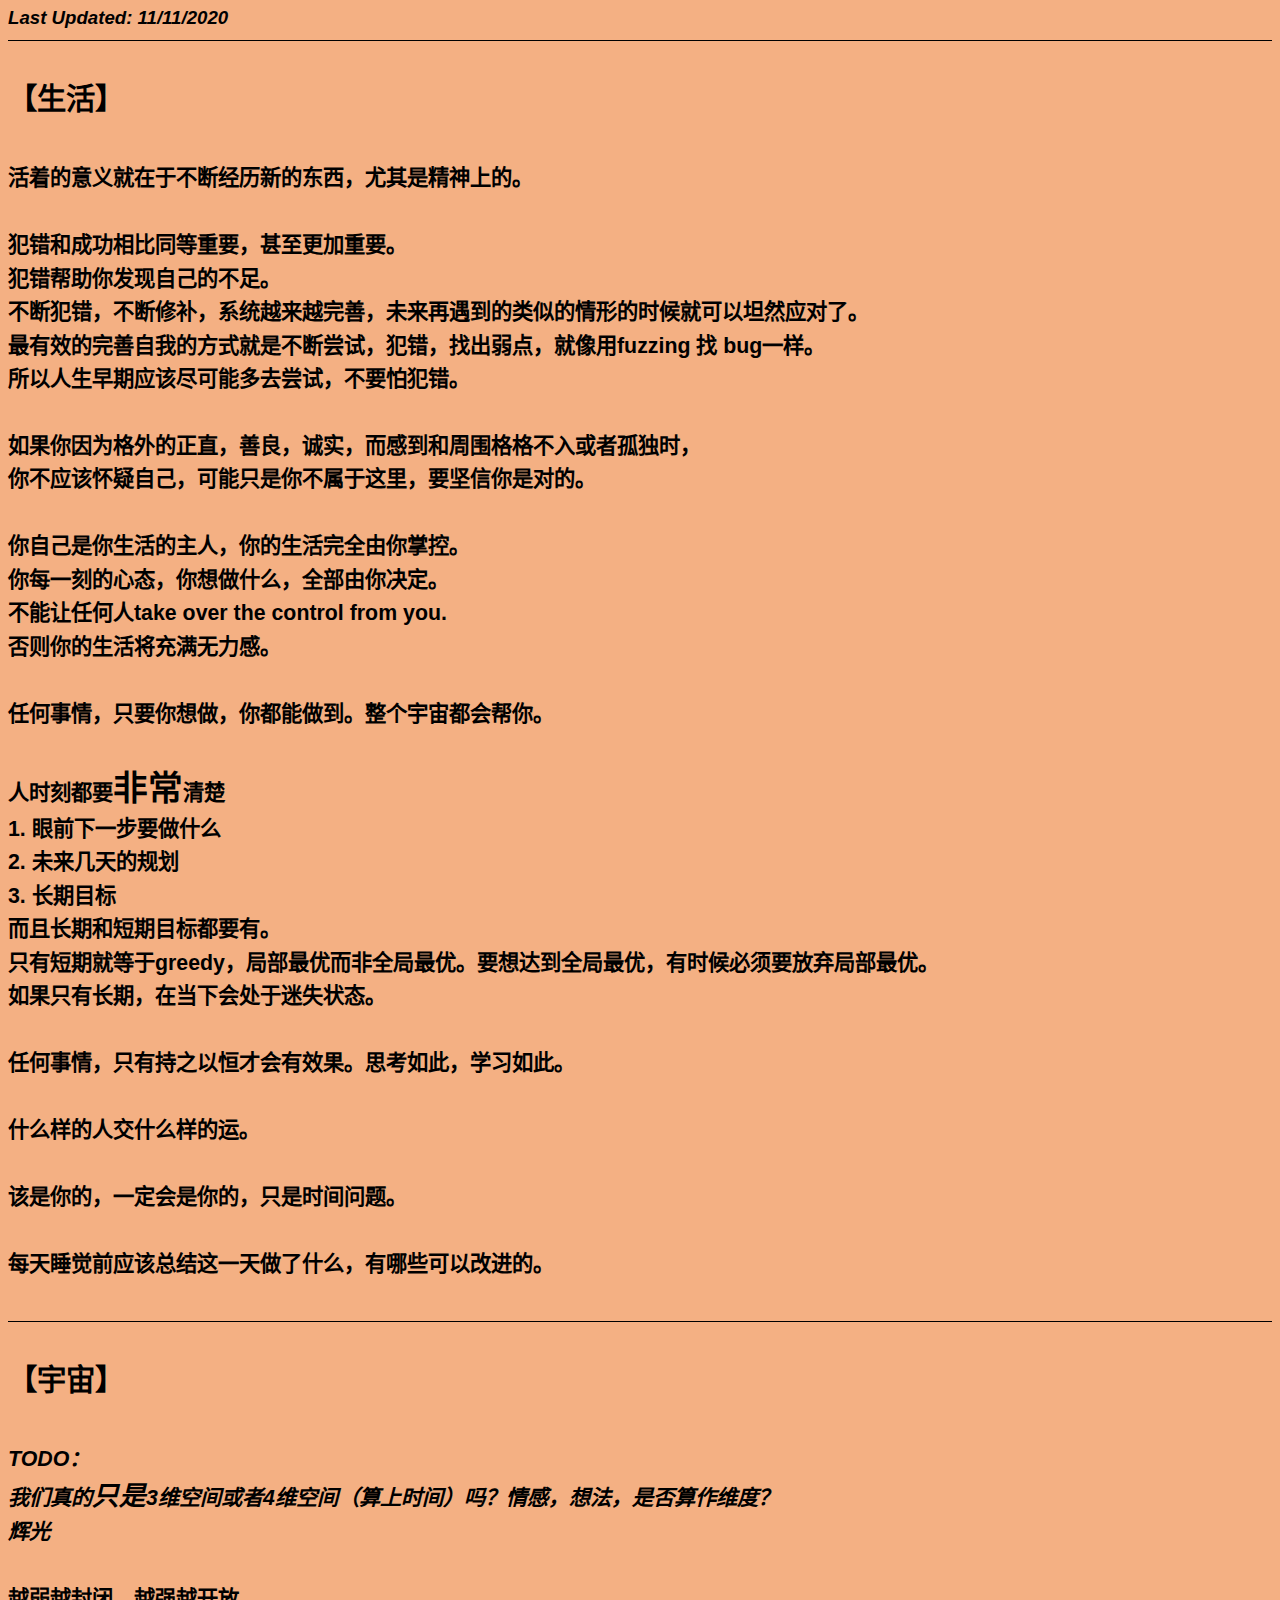
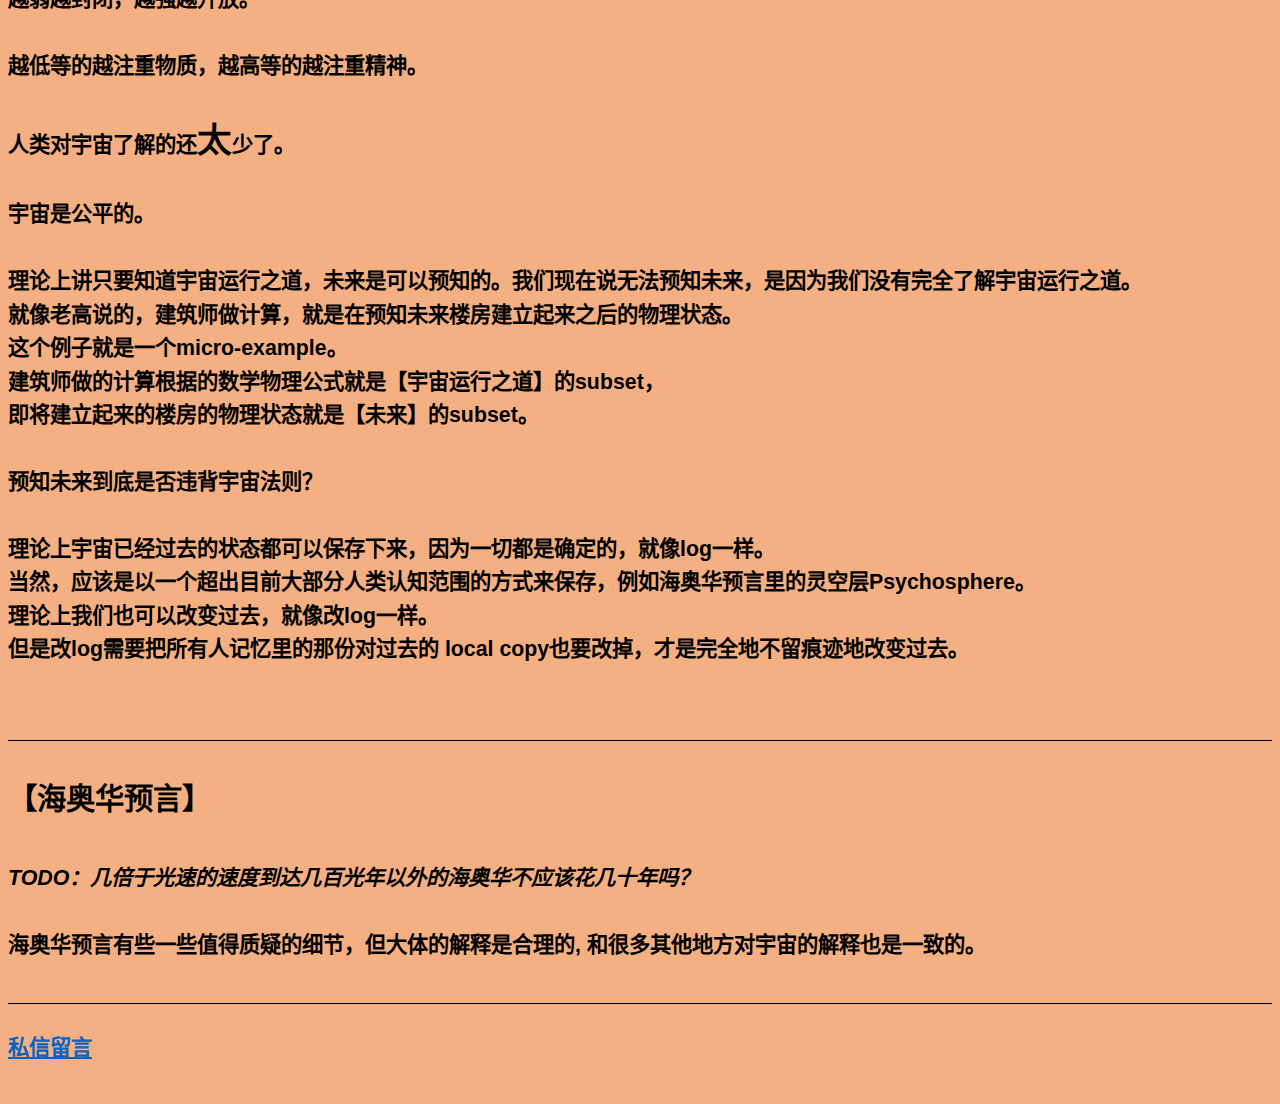
==== index.html @ db93be19 "Update index.html" ====
<html>

<head>
<meta http-equiv=Content-Type content="text/html; charset=windows-1252">
<meta name=Generator content="Microsoft Word 15 (filtered)">
<style>
<!--
 /* Font Definitions */
 @font-face
	{font-family:"Cambria Math";
	panose-1:2 4 5 3 5 4 6 3 2 4;}
@font-face
	{font-family:"Microsoft YaHei";
	panose-1:2 11 5 3 2 2 4 2 2 4;}
@font-face
	{font-family:"\@Microsoft YaHei";}
 /* Style Definitions */
 p.MsoNormal, li.MsoNormal, div.MsoNormal
	{margin-top:0in;
	margin-right:0in;
	margin-bottom:8.0pt;
	margin-left:0in;
	line-height:107%;
	font-size:11.0pt;
	font-family:"Calibri",sans-serif;}
a:link, span.MsoHyperlink
	{color:#0563C1;
	text-decoration:underline;}
.MsoChpDefault
	{font-family:"Calibri",sans-serif;}
.MsoPapDefault
	{margin-bottom:8.0pt;
	line-height:107%;}
@page WordSection1
	{size:8.5in 11.0in;
	margin:1.0in 2.0in 1.0in 2.0in;}
div.WordSection1
	{page:WordSection1;}
-->
</style>

</head>

<body bgcolor="#F4B083" lang=EN-US link="#0563C1" vlink="#954F72"
style='word-wrap:break-word'>

<div class=WordSection1>

<div style='border:none;border-bottom:solid windowtext 1.0pt;padding:0in 0in 1.0pt 0in'>

<p class=MsoNormal style='border:none;padding:0in'><b><i><span
style='font-size:14.0pt;line-height:107%;font-family:"Microsoft YaHei",sans-serif'>Last
Updated: 11/11/2020</span></i></b></p>

</div>

<p class=MsoNormal><b><span style='font-size:22.0pt;line-height:107%;
font-family:"Microsoft YaHei",sans-serif'>&nbsp;</span></b></p>

<p class=MsoNormal><b><span lang=ZH-CN style='font-size:22.0pt;line-height:
107%;font-family:"Microsoft YaHei",sans-serif'>&#12304;&#29983;&#27963;&#12305;</span></b></p>

<p class=MsoNormal><b><span style='font-size:22.0pt;line-height:107%;
font-family:"Microsoft YaHei",sans-serif'>&nbsp;</span></b></p>

<p class=MsoNormal><b><span lang=ZH-CN style='font-size:16.0pt;line-height:
107%;font-family:"Microsoft YaHei",sans-serif'>&#27963;&#30528;&#30340;&#24847;&#20041;&#23601;&#22312;&#20110;&#19981;&#26029;&#32463;&#21382;&#26032;&#30340;&#19996;&#35199;&#65292;&#23588;&#20854;&#26159;&#31934;&#31070;&#19978;&#30340;&#12290;</span></b></p>

<p class=MsoNormal><b><span style='font-size:16.0pt;line-height:107%;
font-family:"Microsoft YaHei",sans-serif'>&nbsp;</span></b></p>

<p class=MsoNormal><b><span lang=ZH-CN style='font-size:16.0pt;line-height:
107%;font-family:"Microsoft YaHei",sans-serif'>&#29359;&#38169;&#21644;&#25104;&#21151;&#30456;&#27604;&#21516;&#31561;&#37325;&#35201;&#65292;&#29978;&#33267;&#26356;&#21152;&#37325;&#35201;&#12290;</span></b></p>

<p class=MsoNormal><b><span lang=ZH-CN style='font-size:16.0pt;line-height:
107%;font-family:"Microsoft YaHei",sans-serif'>&#29359;&#38169;&#24110;&#21161;&#20320;&#21457;&#29616;&#33258;&#24049;&#30340;&#19981;&#36275;&#12290;</span></b></p>

<p class=MsoNormal><b><span lang=ZH-CN style='font-size:16.0pt;line-height:
107%;font-family:"Microsoft YaHei",sans-serif'>&#19981;&#26029;&#29359;&#38169;&#65292;&#19981;&#26029;&#20462;&#34917;&#65292;&#31995;&#32479;&#36234;&#26469;&#36234;&#23436;&#21892;&#65292;&#26410;&#26469;&#20877;&#36935;&#21040;&#30340;&#31867;&#20284;&#30340;&#24773;&#24418;&#30340;&#26102;&#20505;&#23601;&#21487;&#20197;&#22374;&#28982;&#24212;&#23545;&#20102;&#12290;</span></b></p>

<p class=MsoNormal><b><span lang=ZH-CN style='font-size:16.0pt;line-height:
107%;font-family:"Microsoft YaHei",sans-serif'>&#26368;&#26377;&#25928;&#30340;&#23436;&#21892;&#33258;&#25105;&#30340;&#26041;&#24335;&#23601;&#26159;&#19981;&#26029;&#23581;&#35797;&#65292;&#29359;&#38169;&#65292;&#25214;&#20986;&#24369;&#28857;&#65292;&#23601;&#20687;&#29992;</span></b><b><span
style='font-size:16.0pt;line-height:107%;font-family:"Microsoft YaHei",sans-serif'>fuzzing
<span lang=ZH-CN>&#25214; </span>bug<span lang=ZH-CN>&#19968;&#26679;&#12290;</span></span></b></p>

<p class=MsoNormal><b><span lang=ZH-CN style='font-size:16.0pt;line-height:
107%;font-family:"Microsoft YaHei",sans-serif'>&#25152;&#20197;&#20154;&#29983;&#26089;&#26399;&#24212;&#35813;&#23613;&#21487;&#33021;&#22810;&#21435;&#23581;&#35797;&#65292;&#19981;&#35201;&#24597;&#29359;&#38169;&#12290;</span></b></p>

<p class=MsoNormal><b><span style='font-size:16.0pt;line-height:107%;
font-family:"Microsoft YaHei",sans-serif'>&nbsp;</span></b></p>

<p class=MsoNormal><b><span lang=ZH-CN style='font-size:16.0pt;line-height:
107%;font-family:"Microsoft YaHei",sans-serif'>&#22914;&#26524;&#20320;&#22240;&#20026;&#26684;&#22806;&#30340;&#27491;&#30452;&#65292;&#21892;&#33391;&#65292;&#35802;&#23454;&#65292;&#32780;&#24863;&#21040;&#21644;&#21608;&#22260;&#26684;&#26684;&#19981;&#20837;&#25110;&#32773;&#23396;&#29420;&#26102;&#65292;</span></b></p>

<p class=MsoNormal><b><span lang=ZH-CN style='font-size:16.0pt;line-height:
107%;font-family:"Microsoft YaHei",sans-serif'>&#20320;&#19981;&#24212;&#35813;&#24576;&#30097;&#33258;&#24049;&#65292;&#21487;&#33021;&#21482;&#26159;&#20320;&#19981;&#23646;&#20110;&#36825;&#37324;&#65292;&#35201;&#22362;&#20449;&#20320;&#26159;&#23545;&#30340;&#12290;</span></b></p>

<p class=MsoNormal><b><span style='font-size:16.0pt;line-height:107%;
font-family:"Microsoft YaHei",sans-serif'>&nbsp;</span></b></p>

<p class=MsoNormal><b><span lang=ZH-CN style='font-size:16.0pt;line-height:
107%;font-family:"Microsoft YaHei",sans-serif'>&#20320;&#33258;&#24049;&#26159;&#20320;&#29983;&#27963;&#30340;&#20027;&#20154;&#65292;&#20320;&#30340;&#29983;&#27963;&#23436;&#20840;&#30001;&#20320;&#25484;&#25511;&#12290;</span></b></p>

<p class=MsoNormal><b><span lang=ZH-CN style='font-size:16.0pt;line-height:
107%;font-family:"Microsoft YaHei",sans-serif'>&#20320;&#27599;&#19968;&#21051;&#30340;&#24515;&#24577;&#65292;&#20320;&#24819;&#20570;&#20160;&#20040;&#65292;&#20840;&#37096;&#30001;&#20320;&#20915;&#23450;&#12290;</span></b></p>

<p class=MsoNormal><b><span lang=ZH-CN style='font-size:16.0pt;line-height:
107%;font-family:"Microsoft YaHei",sans-serif'>&#19981;&#33021;&#35753;&#20219;&#20309;&#20154;</span></b><b><span
style='font-size:16.0pt;line-height:107%;font-family:"Microsoft YaHei",sans-serif'>take
over the control from you.</span></b></p>

<p class=MsoNormal><b><span lang=ZH-CN style='font-size:16.0pt;line-height:
107%;font-family:"Microsoft YaHei",sans-serif'>&#21542;&#21017;&#20320;&#30340;&#29983;&#27963;&#23558;&#20805;&#28385;&#26080;&#21147;&#24863;&#12290;</span></b></p>

<p class=MsoNormal><b><span style='font-size:16.0pt;line-height:107%;
font-family:"Microsoft YaHei",sans-serif'>&nbsp;</span></b></p>

<p class=MsoNormal><b><span lang=ZH-CN style='font-size:16.0pt;line-height:
107%;font-family:"Microsoft YaHei",sans-serif'>&#20219;&#20309;&#20107;&#24773;&#65292;&#21482;&#35201;&#20320;&#24819;&#20570;&#65292;&#20320;&#37117;&#33021;&#20570;&#21040;&#12290;&#25972;&#20010;&#23431;&#23449;&#37117;&#20250;&#24110;&#20320;&#12290;</span></b></p>

<p class=MsoNormal><b><span style='font-size:16.0pt;line-height:107%;
font-family:"Microsoft YaHei",sans-serif'>&nbsp;</span></b></p>

<p class=MsoNormal><b><span lang=ZH-CN style='font-size:16.0pt;line-height:
107%;font-family:"Microsoft YaHei",sans-serif'>&#20154;&#26102;&#21051;&#37117;&#35201;</span></b><b><span
lang=ZH-CN style='font-size:26.0pt;line-height:107%;font-family:"Microsoft YaHei",sans-serif'>&#38750;&#24120;</span></b><b><span
lang=ZH-CN style='font-size:16.0pt;line-height:107%;font-family:"Microsoft YaHei",sans-serif'>&#28165;&#26970;</span></b></p>

<p class=MsoNormal><b><span style='font-size:16.0pt;line-height:107%;
font-family:"Microsoft YaHei",sans-serif'>1. <span lang=ZH-CN>&#30524;&#21069;&#19979;&#19968;&#27493;&#35201;&#20570;&#20160;&#20040;</span></span></b></p>

<p class=MsoNormal><b><span style='font-size:16.0pt;line-height:107%;
font-family:"Microsoft YaHei",sans-serif'>2. <span lang=ZH-CN>&#26410;&#26469;&#20960;&#22825;&#30340;&#35268;&#21010;
</span></span></b></p>

<p class=MsoNormal><b><span style='font-size:16.0pt;line-height:107%;
font-family:"Microsoft YaHei",sans-serif'>3. <span lang=ZH-CN>&#38271;&#26399;&#30446;&#26631;</span></span></b></p>

<p class=MsoNormal><b><span lang=ZH-CN style='font-size:16.0pt;line-height:
107%;font-family:"Microsoft YaHei",sans-serif'>&#32780;&#19988;&#38271;&#26399;&#21644;&#30701;&#26399;&#30446;&#26631;&#37117;&#35201;&#26377;&#12290;</span></b></p>

<p class=MsoNormal><b><span lang=ZH-CN style='font-size:16.0pt;line-height:
107%;font-family:"Microsoft YaHei",sans-serif'>&#21482;&#26377;&#30701;&#26399;&#23601;&#31561;&#20110;</span></b><b><span
style='font-size:16.0pt;line-height:107%;font-family:"Microsoft YaHei",sans-serif'>greedy<span
lang=ZH-CN>&#65292;&#23616;&#37096;&#26368;&#20248;&#32780;&#38750;&#20840;&#23616;&#26368;&#20248;&#12290;&#35201;&#24819;&#36798;&#21040;&#20840;&#23616;&#26368;&#20248;&#65292;&#26377;&#26102;&#20505;&#24517;&#39035;&#35201;&#25918;&#24323;&#23616;&#37096;&#26368;&#20248;&#12290;</span></span></b></p>

<p class=MsoNormal><b><span lang=ZH-CN style='font-size:16.0pt;line-height:
107%;font-family:"Microsoft YaHei",sans-serif'>&#22914;&#26524;&#21482;&#26377;&#38271;&#26399;&#65292;&#22312;&#24403;&#19979;&#20250;&#22788;&#20110;&#36855;&#22833;&#29366;&#24577;&#12290;</span></b></p>

<p class=MsoNormal><b><span style='font-size:16.0pt;line-height:107%;
font-family:"Microsoft YaHei",sans-serif'>&nbsp;</span></b></p>

<p class=MsoNormal><b><span lang=ZH-CN style='font-size:16.0pt;line-height:
107%;font-family:"Microsoft YaHei",sans-serif'>&#20219;&#20309;&#20107;&#24773;&#65292;&#21482;&#26377;&#25345;&#20043;&#20197;&#24658;&#25165;&#20250;&#26377;&#25928;&#26524;&#12290;&#24605;&#32771;&#22914;&#27492;&#65292;&#23398;&#20064;&#22914;&#27492;&#12290;</span></b></p>

<p class=MsoNormal><b><span style='font-size:16.0pt;line-height:107%;
font-family:"Microsoft YaHei",sans-serif'>&nbsp;</span></b></p>

<p class=MsoNormal><b><span lang=ZH-CN style='font-size:16.0pt;line-height:
107%;font-family:"Microsoft YaHei",sans-serif'>&#20160;&#20040;&#26679;&#30340;&#20154;&#20132;&#20160;&#20040;&#26679;&#30340;&#36816;&#12290;</span></b></p>

<p class=MsoNormal><b><span style='font-size:16.0pt;line-height:107%;
font-family:"Microsoft YaHei",sans-serif'>&nbsp;</span></b></p>

<div style='border:none;border-bottom:solid windowtext 1.0pt;padding:0in 0in 1.0pt 0in'>

<p class=MsoNormal style='border:none;padding:0in'><b><span lang=ZH-CN
style='font-size:16.0pt;line-height:107%;font-family:"Microsoft YaHei",sans-serif'>&#35813;&#26159;&#20320;&#30340;&#65292;&#19968;&#23450;&#20250;&#26159;&#20320;&#30340;&#65292;&#21482;&#26159;&#26102;&#38388;&#38382;&#39064;&#12290;</span></b></p>

<p class=MsoNormal style='border:none;padding:0in'><b><span style='font-size:
16.0pt;line-height:107%;font-family:"Microsoft YaHei",sans-serif'>&nbsp;</span></b></p>

<p class=MsoNormal style='border:none;padding:0in'><b><span lang=ZH-CN
style='font-size:16.0pt;line-height:107%;font-family:"Microsoft YaHei",sans-serif'>&#27599;&#22825;&#30561;&#35273;&#21069;&#24212;&#35813;&#24635;&#32467;&#36825;&#19968;&#22825;&#20570;&#20102;&#20160;&#20040;&#65292;&#26377;&#21738;&#20123;&#21487;&#20197;&#25913;&#36827;&#30340;&#12290;</span></b></p>

<p class=MsoNormal style='border:none;padding:0in'><b><span style='font-size:
16.0pt;line-height:107%;font-family:"Microsoft YaHei",sans-serif'>&nbsp;</span></b></p>

</div>

<p class=MsoNormal><b><span style='font-size:22.0pt;line-height:107%;
font-family:"Microsoft YaHei",sans-serif'>&nbsp;</span></b></p>

<p class=MsoNormal><b><span lang=ZH-CN style='font-size:22.0pt;line-height:
107%;font-family:"Microsoft YaHei",sans-serif'>&#12304;&#23431;&#23449;&#12305;</span></b></p>

<p class=MsoNormal><b><span style='font-size:22.0pt;line-height:107%;
font-family:"Microsoft YaHei",sans-serif'>&nbsp;</span></b></p>

<p class=MsoNormal><b><i><span style='font-size:16.0pt;line-height:107%;
font-family:"Microsoft YaHei",sans-serif'>TODO<span lang=ZH-CN>&#65306;</span></span></i></b></p>

<p class=MsoNormal><b><i><span lang=ZH-CN style='font-size:16.0pt;line-height:
107%;font-family:"Microsoft YaHei",sans-serif'>&#25105;&#20204;&#30495;&#30340;</span></i></b><b><i><span
lang=ZH-CN style='font-size:20.0pt;line-height:107%;font-family:"Microsoft YaHei",sans-serif'>&#21482;&#26159;</span></i></b><b><i><span
style='font-size:16.0pt;line-height:107%;font-family:"Microsoft YaHei",sans-serif'>3<span
lang=ZH-CN>&#32500;&#31354;&#38388;&#25110;&#32773;</span>4<span lang=ZH-CN>&#32500;&#31354;&#38388;&#65288;&#31639;&#19978;&#26102;&#38388;&#65289;&#21527;&#65311;&#24773;&#24863;&#65292;&#24819;&#27861;&#65292;&#26159;&#21542;&#31639;&#20316;&#32500;&#24230;&#65311;</span></span></i></b></p>

<p class=MsoNormal><b><i><span lang=ZH-CN style='font-size:16.0pt;line-height:
107%;font-family:"Microsoft YaHei",sans-serif'>&#36745;&#20809;</span></i></b></p>

<p class=MsoNormal><b><span style='font-size:16.0pt;line-height:107%;
font-family:"Microsoft YaHei",sans-serif'>&nbsp;</span></b></p>

<p class=MsoNormal><b><span lang=ZH-CN style='font-size:16.0pt;line-height:
107%;font-family:"Microsoft YaHei",sans-serif'>&#36234;&#24369;&#36234;&#23553;&#38381;&#65292;&#36234;&#24378;&#36234;&#24320;&#25918;&#12290;</span></b></p>

<p class=MsoNormal><b><span style='font-size:16.0pt;line-height:107%;
font-family:"Microsoft YaHei",sans-serif'>&nbsp;</span></b></p>

<p class=MsoNormal><b><span lang=ZH-CN style='font-size:16.0pt;line-height:
107%;font-family:"Microsoft YaHei",sans-serif'>&#36234;&#20302;&#31561;&#30340;&#36234;&#27880;&#37325;&#29289;&#36136;&#65292;&#36234;&#39640;&#31561;&#30340;&#36234;&#27880;&#37325;&#31934;&#31070;&#12290;</span></b></p>

<p class=MsoNormal><b><span style='font-size:16.0pt;line-height:107%;
font-family:"Microsoft YaHei",sans-serif'>&nbsp;</span></b></p>

<p class=MsoNormal><b><span lang=ZH-CN style='font-size:16.0pt;line-height:
107%;font-family:"Microsoft YaHei",sans-serif'>&#20154;&#31867;&#23545;&#23431;&#23449;&#20102;&#35299;&#30340;&#36824;</span></b><b><span
lang=ZH-CN style='font-size:26.0pt;line-height:107%;font-family:"Microsoft YaHei",sans-serif'>&#22826;</span></b><b><span
lang=ZH-CN style='font-size:16.0pt;line-height:107%;font-family:"Microsoft YaHei",sans-serif'>&#23569;&#20102;&#12290;</span></b></p>

<p class=MsoNormal><b><span style='font-size:16.0pt;line-height:107%;
font-family:"Microsoft YaHei",sans-serif'>&nbsp;</span></b></p>

<p class=MsoNormal><b><span lang=ZH-CN style='font-size:16.0pt;line-height:
107%;font-family:"Microsoft YaHei",sans-serif'>&#23431;&#23449;&#26159;&#20844;&#24179;&#30340;&#12290;</span></b></p>

<p class=MsoNormal><b><span style='font-size:16.0pt;line-height:107%;
font-family:"Microsoft YaHei",sans-serif'>&nbsp;</span></b></p>

<p class=MsoNormal><b><span lang=ZH-CN style='font-size:16.0pt;line-height:
107%;font-family:"Microsoft YaHei",sans-serif'>&#29702;&#35770;&#19978;&#35762;&#21482;&#35201;&#30693;&#36947;&#23431;&#23449;&#36816;&#34892;&#20043;&#36947;&#65292;&#26410;&#26469;&#26159;&#21487;&#20197;&#39044;&#30693;&#30340;&#12290;&#25105;&#20204;&#29616;&#22312;&#35828;&#26080;&#27861;&#39044;&#30693;&#26410;&#26469;&#65292;&#26159;&#22240;&#20026;&#25105;&#20204;&#27809;&#26377;&#23436;&#20840;&#20102;&#35299;&#23431;&#23449;&#36816;&#34892;&#20043;&#36947;&#12290;</span></b></p>

<p class=MsoNormal><b><span lang=ZH-CN style='font-size:16.0pt;line-height:
107%;font-family:"Microsoft YaHei",sans-serif'>&#23601;&#20687;&#32769;&#39640;&#35828;&#30340;&#65292;&#24314;&#31569;&#24072;&#20570;&#35745;&#31639;&#65292;&#23601;&#26159;&#22312;&#39044;&#30693;&#26410;&#26469;&#27004;&#25151;&#24314;&#31435;&#36215;&#26469;&#20043;&#21518;&#30340;&#29289;&#29702;&#29366;&#24577;&#12290;</span></b></p>

<p class=MsoNormal><b><span lang=ZH-CN style='font-size:16.0pt;line-height:
107%;font-family:"Microsoft YaHei",sans-serif'>&#36825;&#20010;&#20363;&#23376;&#23601;&#26159;&#19968;&#20010;</span></b><b><span
style='font-size:16.0pt;line-height:107%;font-family:"Microsoft YaHei",sans-serif'>micro-example<span
lang=ZH-CN>&#12290;</span></span></b></p>

<p class=MsoNormal><b><span lang=ZH-CN style='font-size:16.0pt;line-height:
107%;font-family:"Microsoft YaHei",sans-serif'>&#24314;&#31569;&#24072;&#20570;&#30340;&#35745;&#31639;&#26681;&#25454;&#30340;&#25968;&#23398;&#29289;&#29702;&#20844;&#24335;&#23601;&#26159;&#12304;&#23431;&#23449;&#36816;&#34892;&#20043;&#36947;&#12305;&#30340;</span></b><b><span
style='font-size:16.0pt;line-height:107%;font-family:"Microsoft YaHei",sans-serif'>subset<span
lang=ZH-CN>&#65292;</span></span></b></p>

<p class=MsoNormal><b><span lang=ZH-CN style='font-size:16.0pt;line-height:
107%;font-family:"Microsoft YaHei",sans-serif'>&#21363;&#23558;&#24314;&#31435;&#36215;&#26469;&#30340;&#27004;&#25151;&#30340;&#29289;&#29702;&#29366;&#24577;&#23601;&#26159;&#12304;&#26410;&#26469;&#12305;&#30340;</span></b><b><span
style='font-size:16.0pt;line-height:107%;font-family:"Microsoft YaHei",sans-serif'>subset<span
lang=ZH-CN>&#12290;</span></span></b></p>

<p class=MsoNormal><b><span style='font-size:16.0pt;line-height:107%;
font-family:"Microsoft YaHei",sans-serif'>&nbsp;</span></b></p>

<p class=MsoNormal><b><span lang=ZH-CN style='font-size:16.0pt;line-height:
107%;font-family:"Microsoft YaHei",sans-serif'>&#39044;&#30693;&#26410;&#26469;&#21040;&#24213;&#26159;&#21542;&#36829;&#32972;&#23431;&#23449;&#27861;&#21017;&#65311;</span></b></p>

<p class=MsoNormal><b><span style='font-size:16.0pt;line-height:107%;
font-family:"Microsoft YaHei",sans-serif'>&nbsp;</span></b></p>

<p class=MsoNormal><b><span lang=ZH-CN style='font-size:16.0pt;line-height:
107%;font-family:"Microsoft YaHei",sans-serif'>&#29702;&#35770;&#19978;&#23431;&#23449;&#24050;&#32463;&#36807;&#21435;&#30340;&#29366;&#24577;&#37117;&#21487;&#20197;&#20445;&#23384;&#19979;&#26469;&#65292;&#22240;&#20026;&#19968;&#20999;&#37117;&#26159;&#30830;&#23450;&#30340;&#65292;&#23601;&#20687;</span></b><b><span
style='font-size:16.0pt;line-height:107%;font-family:"Microsoft YaHei",sans-serif'>log<span
lang=ZH-CN>&#19968;&#26679;&#12290;</span></span></b></p>

<p class=MsoNormal><b><span lang=ZH-CN style='font-size:16.0pt;line-height:
107%;font-family:"Microsoft YaHei",sans-serif'>&#24403;&#28982;&#65292;&#24212;&#35813;&#26159;&#20197;&#19968;&#20010;&#36229;&#20986;&#30446;&#21069;&#22823;&#37096;&#20998;&#20154;&#31867;&#35748;&#30693;&#33539;&#22260;&#30340;&#26041;&#24335;&#26469;&#20445;&#23384;&#65292;&#20363;&#22914;&#28023;&#22885;&#21326;&#39044;&#35328;&#37324;&#30340;&#28789;&#31354;&#23618;</span></b><b><span
style='font-size:16.0pt;line-height:107%;font-family:"Microsoft YaHei",sans-serif'>Psychosphere<span
lang=ZH-CN>&#12290;</span></span></b></p>

<p class=MsoNormal><b><span lang=ZH-CN style='font-size:16.0pt;line-height:
107%;font-family:"Microsoft YaHei",sans-serif'>&#29702;&#35770;&#19978;&#25105;&#20204;&#20063;&#21487;&#20197;&#25913;&#21464;&#36807;&#21435;&#65292;&#23601;&#20687;&#25913;</span></b><b><span
style='font-size:16.0pt;line-height:107%;font-family:"Microsoft YaHei",sans-serif'>log<span
lang=ZH-CN>&#19968;&#26679;&#12290;</span></span></b></p>

<p class=MsoNormal><b><span lang=ZH-CN style='font-size:16.0pt;line-height:
107%;font-family:"Microsoft YaHei",sans-serif'>&#20294;&#26159;&#25913;</span></b><b><span
style='font-size:16.0pt;line-height:107%;font-family:"Microsoft YaHei",sans-serif'>log<span
lang=ZH-CN>&#38656;&#35201;&#25226;&#25152;&#26377;&#20154;&#35760;&#24518;&#37324;&#30340;&#37027;&#20221;&#23545;&#36807;&#21435;&#30340;</span>
local copy<span lang=ZH-CN>&#20063;&#35201;&#25913;&#25481;&#65292;&#25165;&#26159;&#23436;&#20840;&#22320;&#19981;&#30041;&#30165;&#36857;&#22320;&#25913;&#21464;&#36807;&#21435;&#12290;</span></span></b></p>

<p class=MsoNormal><b><span style='font-size:16.0pt;line-height:107%;
font-family:"Microsoft YaHei",sans-serif'>&nbsp;</span></b></p>

<div style='border:none;border-bottom:solid windowtext 1.0pt;padding:0in 0in 1.0pt 0in'>

<p class=MsoNormal style='border:none;padding:0in'><b><span style='font-size:
16.0pt;line-height:107%;font-family:"Microsoft YaHei",sans-serif'>&nbsp;</span></b></p>

</div>

<p class=MsoNormal><b><span style='font-size:22.0pt;line-height:107%;
font-family:"Microsoft YaHei",sans-serif'>&nbsp;</span></b></p>

<p class=MsoNormal><b><span lang=ZH-CN style='font-size:22.0pt;line-height:
107%;font-family:"Microsoft YaHei",sans-serif'>&#12304;&#28023;&#22885;&#21326;&#39044;&#35328;&#12305;</span></b></p>

<p class=MsoNormal><b><span style='font-size:22.0pt;line-height:107%;
font-family:"Microsoft YaHei",sans-serif'>&nbsp;</span></b></p>

<p class=MsoNormal><b><i><span style='font-size:16.0pt;line-height:107%;
font-family:"Microsoft YaHei",sans-serif'>TODO<span lang=ZH-CN>&#65306;&#20960;&#20493;&#20110;&#20809;&#36895;&#30340;&#36895;&#24230;&#21040;&#36798;&#20960;&#30334;&#20809;&#24180;&#20197;&#22806;&#30340;&#28023;&#22885;&#21326;&#19981;&#24212;&#35813;&#33457;&#20960;&#21313;&#24180;&#21527;&#65311;</span></span></i></b></p>

<p class=MsoNormal><b><i><span style='font-size:16.0pt;line-height:107%;
font-family:"Microsoft YaHei",sans-serif'>&nbsp;</span></i></b></p>

<div style='border:none;border-bottom:solid windowtext 1.0pt;padding:0in 0in 1.0pt 0in'>

<p class=MsoNormal style='border:none;padding:0in'><b><span lang=ZH-CN
style='font-size:16.0pt;line-height:107%;font-family:"Microsoft YaHei",sans-serif'>&#28023;&#22885;&#21326;&#39044;&#35328;&#26377;&#20123;&#19968;&#20123;&#20540;&#24471;&#36136;&#30097;&#30340;&#32454;&#33410;&#65292;&#20294;&#22823;&#20307;&#30340;&#35299;&#37322;&#26159;&#21512;&#29702;&#30340;</span></b><b><span
style='font-size:16.0pt;line-height:107%;font-family:"Microsoft YaHei",sans-serif'>,
<span lang=ZH-CN>&#21644;&#24456;&#22810;&#20854;&#20182;&#22320;&#26041;&#23545;&#23431;&#23449;&#30340;&#35299;&#37322;&#20063;&#26159;&#19968;&#33268;&#30340;&#12290;</span></span></b></p>

<p class=MsoNormal style='border:none;padding:0in'><b><span style='font-size:
16.0pt;line-height:107%;font-family:"Microsoft YaHei",sans-serif'>&nbsp;</span></b></p>

</div>

<p class=MsoNormal><b><span style='font-size:16.0pt;line-height:107%;
font-family:"Microsoft YaHei",sans-serif'>&nbsp;</span></b></p>

<p class=MsoNormal><b><span style='font-size:16.0pt;line-height:107%;
font-family:"Microsoft YaHei",sans-serif'><a
href="https://forms.gle/CWHQm8tS5Xvjby6cA"><span lang=ZH-CN>&#31169;&#20449;&#30041;&#35328;</span></a></span></b></p>

<p class=MsoNormal><b><span style='font-size:16.0pt;line-height:107%;
font-family:"Microsoft YaHei",sans-serif'>&nbsp;</span></b></p>

</div>

</body>

</html>
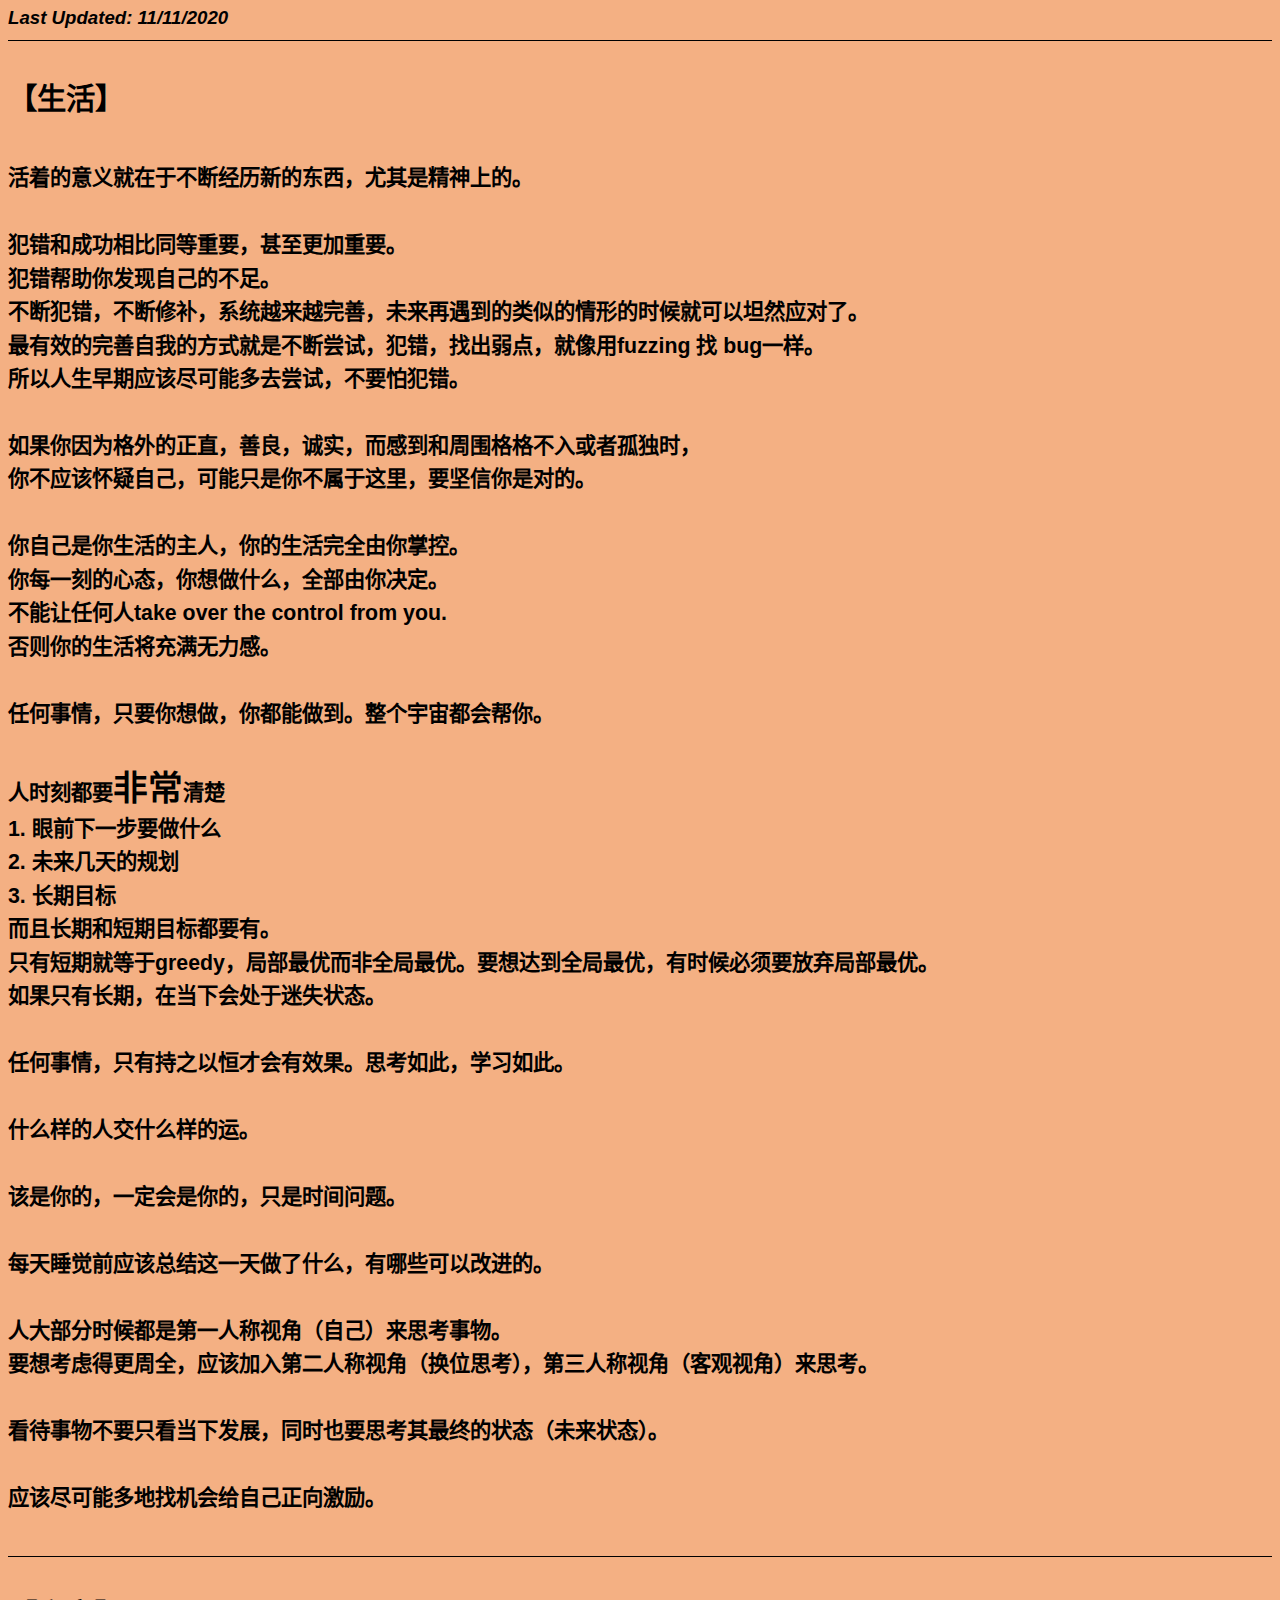
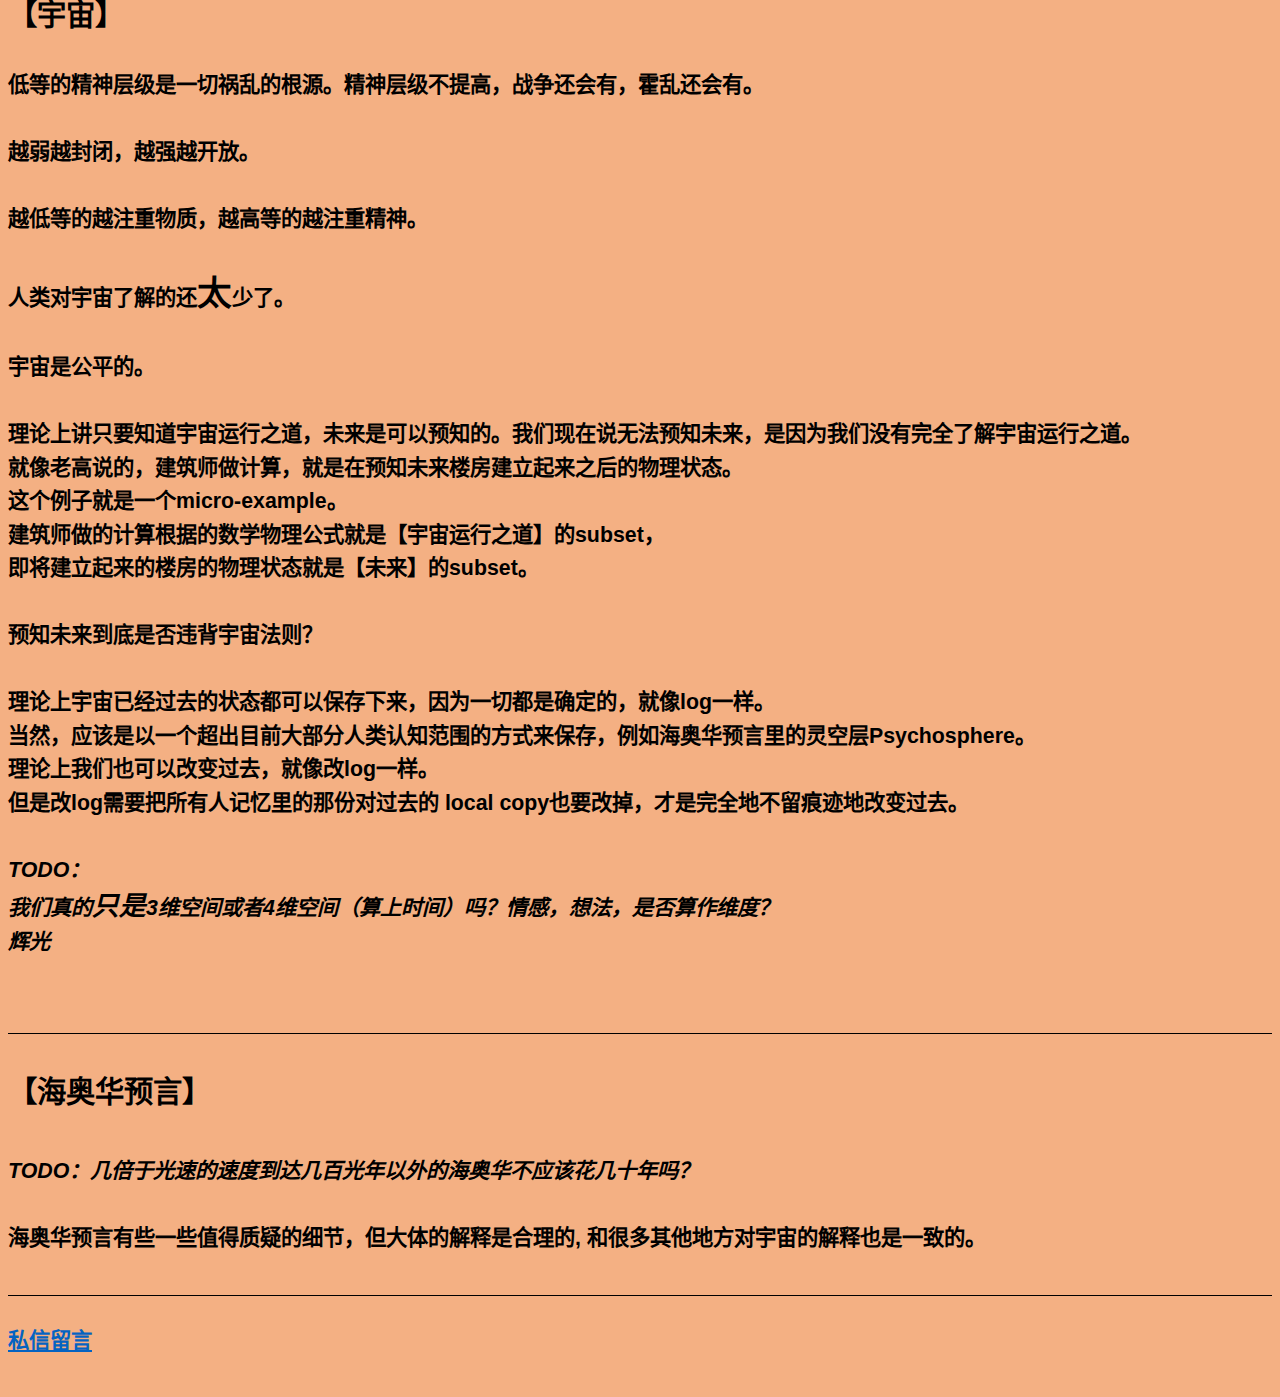
==== commit 1dd4d0a3: "Update index.html" ====
--- a/index.html
+++ b/index.html
@@ -176,6 +176,27 @@
 <p class=MsoNormal style='border:none;padding:0in'><b><span style='font-size:
 16.0pt;line-height:107%;font-family:"Microsoft YaHei",sans-serif'>&nbsp;</span></b></p>
 
+<p class=MsoNormal style='border:none;padding:0in'><b><span lang=ZH-CN
+style='font-size:16.0pt;line-height:107%;font-family:"Microsoft YaHei",sans-serif'>&#20154;&#22823;&#37096;&#20998;&#26102;&#20505;&#37117;&#26159;&#31532;&#19968;&#20154;&#31216;&#35270;&#35282;&#65288;&#33258;&#24049;&#65289;&#26469;&#24605;&#32771;&#20107;&#29289;&#12290;</span></b></p>
+
+<p class=MsoNormal style='border:none;padding:0in'><b><span lang=ZH-CN
+style='font-size:16.0pt;line-height:107%;font-family:"Microsoft YaHei",sans-serif'>&#35201;&#24819;&#32771;&#34385;&#24471;&#26356;&#21608;&#20840;&#65292;&#24212;&#35813;&#21152;&#20837;&#31532;&#20108;&#20154;&#31216;&#35270;&#35282;&#65288;&#25442;&#20301;&#24605;&#32771;&#65289;&#65292;&#31532;&#19977;&#20154;&#31216;&#35270;&#35282;&#65288;&#23458;&#35266;&#35270;&#35282;&#65289;&#26469;&#24605;&#32771;&#12290;</span></b></p>
+
+<p class=MsoNormal style='border:none;padding:0in'><b><span style='font-size:
+16.0pt;line-height:107%;font-family:"Microsoft YaHei",sans-serif'>&nbsp;</span></b></p>
+
+<p class=MsoNormal style='border:none;padding:0in'><b><span lang=ZH-CN
+style='font-size:16.0pt;line-height:107%;font-family:"Microsoft YaHei",sans-serif'>&#30475;&#24453;&#20107;&#29289;&#19981;&#35201;&#21482;&#30475;&#24403;&#19979;&#21457;&#23637;&#65292;&#21516;&#26102;&#20063;&#35201;&#24605;&#32771;&#20854;&#26368;&#32456;&#30340;&#29366;&#24577;&#65288;&#26410;&#26469;&#29366;&#24577;&#65289;&#12290;</span></b></p>
+
+<p class=MsoNormal style='border:none;padding:0in'><b><span style='font-size:
+16.0pt;line-height:107%;font-family:"Microsoft YaHei",sans-serif'>&nbsp;</span></b></p>
+
+<p class=MsoNormal style='border:none;padding:0in'><b><span lang=ZH-CN
+style='font-size:16.0pt;line-height:107%;font-family:"Microsoft YaHei",sans-serif'>&#24212;&#35813;&#23613;&#21487;&#33021;&#22810;&#22320;&#25214;&#26426;&#20250;&#32473;&#33258;&#24049;&#27491;&#21521;&#28608;&#21169;&#12290;</span></b></p>
+
+<p class=MsoNormal style='border:none;padding:0in'><b><span style='font-size:
+16.0pt;line-height:107%;font-family:"Microsoft YaHei",sans-serif'>&nbsp;</span></b></p>
+
 </div>
 
 <p class=MsoNormal><b><span style='font-size:22.0pt;line-height:107%;
@@ -184,8 +205,94 @@
 <p class=MsoNormal><b><span lang=ZH-CN style='font-size:22.0pt;line-height:
 107%;font-family:"Microsoft YaHei",sans-serif'>&#12304;&#23431;&#23449;&#12305;</span></b></p>
 
-<p class=MsoNormal><b><span style='font-size:22.0pt;line-height:107%;
-font-family:"Microsoft YaHei",sans-serif'>&nbsp;</span></b></p>
+<p class=MsoNormal><b><span style='font-size:16.0pt;line-height:107%;
+font-family:"Microsoft YaHei",sans-serif'>&nbsp;</span></b></p>
+
+<p class=MsoNormal><b><span lang=ZH-CN style='font-size:16.0pt;line-height:
+107%;font-family:"Microsoft YaHei",sans-serif'>&#20302;&#31561;&#30340;&#31934;&#31070;&#23618;&#32423;&#26159;&#19968;&#20999;&#31096;&#20081;&#30340;&#26681;&#28304;&#12290;&#31934;&#31070;&#23618;&#32423;&#19981;&#25552;&#39640;&#65292;&#25112;&#20105;&#36824;&#20250;&#26377;&#65292;&#38669;&#20081;&#36824;&#20250;&#26377;&#12290;</span></b></p>
+
+<p class=MsoNormal><b><span style='font-size:16.0pt;line-height:107%;
+font-family:"Microsoft YaHei",sans-serif'>&nbsp;</span></b></p>
+
+<p class=MsoNormal><b><span lang=ZH-CN style='font-size:16.0pt;line-height:
+107%;font-family:"Microsoft YaHei",sans-serif'>&#36234;&#24369;&#36234;&#23553;&#38381;&#65292;&#36234;&#24378;&#36234;&#24320;&#25918;&#12290;</span></b></p>
+
+<p class=MsoNormal><b><span style='font-size:16.0pt;line-height:107%;
+font-family:"Microsoft YaHei",sans-serif'>&nbsp;</span></b></p>
+
+<p class=MsoNormal><b><span lang=ZH-CN style='font-size:16.0pt;line-height:
+107%;font-family:"Microsoft YaHei",sans-serif'>&#36234;&#20302;&#31561;&#30340;&#36234;&#27880;&#37325;&#29289;&#36136;&#65292;&#36234;&#39640;&#31561;&#30340;&#36234;&#27880;&#37325;&#31934;&#31070;&#12290;</span></b></p>
+
+<p class=MsoNormal><b><span style='font-size:16.0pt;line-height:107%;
+font-family:"Microsoft YaHei",sans-serif'>&nbsp;</span></b></p>
+
+<p class=MsoNormal><b><span lang=ZH-CN style='font-size:16.0pt;line-height:
+107%;font-family:"Microsoft YaHei",sans-serif'>&#20154;&#31867;&#23545;&#23431;&#23449;&#20102;&#35299;&#30340;&#36824;</span></b><b><span
+lang=ZH-CN style='font-size:26.0pt;line-height:107%;font-family:"Microsoft YaHei",sans-serif'>&#22826;</span></b><b><span
+lang=ZH-CN style='font-size:16.0pt;line-height:107%;font-family:"Microsoft YaHei",sans-serif'>&#23569;&#20102;&#12290;</span></b></p>
+
+<p class=MsoNormal><b><span style='font-size:16.0pt;line-height:107%;
+font-family:"Microsoft YaHei",sans-serif'>&nbsp;</span></b></p>
+
+<p class=MsoNormal><b><span lang=ZH-CN style='font-size:16.0pt;line-height:
+107%;font-family:"Microsoft YaHei",sans-serif'>&#23431;&#23449;&#26159;&#20844;&#24179;&#30340;&#12290;</span></b></p>
+
+<p class=MsoNormal><b><span style='font-size:16.0pt;line-height:107%;
+font-family:"Microsoft YaHei",sans-serif'>&nbsp;</span></b></p>
+
+<p class=MsoNormal><b><span lang=ZH-CN style='font-size:16.0pt;line-height:
+107%;font-family:"Microsoft YaHei",sans-serif'>&#29702;&#35770;&#19978;&#35762;&#21482;&#35201;&#30693;&#36947;&#23431;&#23449;&#36816;&#34892;&#20043;&#36947;&#65292;&#26410;&#26469;&#26159;&#21487;&#20197;&#39044;&#30693;&#30340;&#12290;&#25105;&#20204;&#29616;&#22312;&#35828;&#26080;&#27861;&#39044;&#30693;&#26410;&#26469;&#65292;&#26159;&#22240;&#20026;&#25105;&#20204;&#27809;&#26377;&#23436;&#20840;&#20102;&#35299;&#23431;&#23449;&#36816;&#34892;&#20043;&#36947;&#12290;</span></b></p>
+
+<p class=MsoNormal><b><span lang=ZH-CN style='font-size:16.0pt;line-height:
+107%;font-family:"Microsoft YaHei",sans-serif'>&#23601;&#20687;&#32769;&#39640;&#35828;&#30340;&#65292;&#24314;&#31569;&#24072;&#20570;&#35745;&#31639;&#65292;&#23601;&#26159;&#22312;&#39044;&#30693;&#26410;&#26469;&#27004;&#25151;&#24314;&#31435;&#36215;&#26469;&#20043;&#21518;&#30340;&#29289;&#29702;&#29366;&#24577;&#12290;</span></b></p>
+
+<p class=MsoNormal><b><span lang=ZH-CN style='font-size:16.0pt;line-height:
+107%;font-family:"Microsoft YaHei",sans-serif'>&#36825;&#20010;&#20363;&#23376;&#23601;&#26159;&#19968;&#20010;</span></b><b><span
+style='font-size:16.0pt;line-height:107%;font-family:"Microsoft YaHei",sans-serif'>micro-example<span
+lang=ZH-CN>&#12290;</span></span></b></p>
+
+<p class=MsoNormal><b><span lang=ZH-CN style='font-size:16.0pt;line-height:
+107%;font-family:"Microsoft YaHei",sans-serif'>&#24314;&#31569;&#24072;&#20570;&#30340;&#35745;&#31639;&#26681;&#25454;&#30340;&#25968;&#23398;&#29289;&#29702;&#20844;&#24335;&#23601;&#26159;&#12304;&#23431;&#23449;&#36816;&#34892;&#20043;&#36947;&#12305;&#30340;</span></b><b><span
+style='font-size:16.0pt;line-height:107%;font-family:"Microsoft YaHei",sans-serif'>subset<span
+lang=ZH-CN>&#65292;</span></span></b></p>
+
+<p class=MsoNormal><b><span lang=ZH-CN style='font-size:16.0pt;line-height:
+107%;font-family:"Microsoft YaHei",sans-serif'>&#21363;&#23558;&#24314;&#31435;&#36215;&#26469;&#30340;&#27004;&#25151;&#30340;&#29289;&#29702;&#29366;&#24577;&#23601;&#26159;&#12304;&#26410;&#26469;&#12305;&#30340;</span></b><b><span
+style='font-size:16.0pt;line-height:107%;font-family:"Microsoft YaHei",sans-serif'>subset<span
+lang=ZH-CN>&#12290;</span></span></b></p>
+
+<p class=MsoNormal><b><span style='font-size:16.0pt;line-height:107%;
+font-family:"Microsoft YaHei",sans-serif'>&nbsp;</span></b></p>
+
+<p class=MsoNormal><b><span lang=ZH-CN style='font-size:16.0pt;line-height:
+107%;font-family:"Microsoft YaHei",sans-serif'>&#39044;&#30693;&#26410;&#26469;&#21040;&#24213;&#26159;&#21542;&#36829;&#32972;&#23431;&#23449;&#27861;&#21017;&#65311;</span></b></p>
+
+<p class=MsoNormal><b><span style='font-size:16.0pt;line-height:107%;
+font-family:"Microsoft YaHei",sans-serif'>&nbsp;</span></b></p>
+
+<p class=MsoNormal><b><span lang=ZH-CN style='font-size:16.0pt;line-height:
+107%;font-family:"Microsoft YaHei",sans-serif'>&#29702;&#35770;&#19978;&#23431;&#23449;&#24050;&#32463;&#36807;&#21435;&#30340;&#29366;&#24577;&#37117;&#21487;&#20197;&#20445;&#23384;&#19979;&#26469;&#65292;&#22240;&#20026;&#19968;&#20999;&#37117;&#26159;&#30830;&#23450;&#30340;&#65292;&#23601;&#20687;</span></b><b><span
+style='font-size:16.0pt;line-height:107%;font-family:"Microsoft YaHei",sans-serif'>log<span
+lang=ZH-CN>&#19968;&#26679;&#12290;</span></span></b></p>
+
+<p class=MsoNormal><b><span lang=ZH-CN style='font-size:16.0pt;line-height:
+107%;font-family:"Microsoft YaHei",sans-serif'>&#24403;&#28982;&#65292;&#24212;&#35813;&#26159;&#20197;&#19968;&#20010;&#36229;&#20986;&#30446;&#21069;&#22823;&#37096;&#20998;&#20154;&#31867;&#35748;&#30693;&#33539;&#22260;&#30340;&#26041;&#24335;&#26469;&#20445;&#23384;&#65292;&#20363;&#22914;&#28023;&#22885;&#21326;&#39044;&#35328;&#37324;&#30340;&#28789;&#31354;&#23618;</span></b><b><span
+style='font-size:16.0pt;line-height:107%;font-family:"Microsoft YaHei",sans-serif'>Psychosphere<span
+lang=ZH-CN>&#12290;</span></span></b></p>
+
+<p class=MsoNormal><b><span lang=ZH-CN style='font-size:16.0pt;line-height:
+107%;font-family:"Microsoft YaHei",sans-serif'>&#29702;&#35770;&#19978;&#25105;&#20204;&#20063;&#21487;&#20197;&#25913;&#21464;&#36807;&#21435;&#65292;&#23601;&#20687;&#25913;</span></b><b><span
+style='font-size:16.0pt;line-height:107%;font-family:"Microsoft YaHei",sans-serif'>log<span
+lang=ZH-CN>&#19968;&#26679;&#12290;</span></span></b></p>
+
+<p class=MsoNormal><b><span lang=ZH-CN style='font-size:16.0pt;line-height:
+107%;font-family:"Microsoft YaHei",sans-serif'>&#20294;&#26159;&#25913;</span></b><b><span
+style='font-size:16.0pt;line-height:107%;font-family:"Microsoft YaHei",sans-serif'>log<span
+lang=ZH-CN>&#38656;&#35201;&#25226;&#25152;&#26377;&#20154;&#35760;&#24518;&#37324;&#30340;&#37027;&#20221;&#23545;&#36807;&#21435;&#30340;</span>
+local copy<span lang=ZH-CN>&#20063;&#35201;&#25913;&#25481;&#65292;&#25165;&#26159;&#23436;&#20840;&#22320;&#19981;&#30041;&#30165;&#36857;&#22320;&#25913;&#21464;&#36807;&#21435;&#12290;</span></span></b></p>
+
+<p class=MsoNormal><b><i><span style='font-size:16.0pt;line-height:107%;
+font-family:"Microsoft YaHei",sans-serif'>&nbsp;</span></i></b></p>
 
 <p class=MsoNormal><b><i><span style='font-size:16.0pt;line-height:107%;
 font-family:"Microsoft YaHei",sans-serif'>TODO<span lang=ZH-CN>&#65306;</span></span></i></b></p>
@@ -202,86 +309,6 @@
 <p class=MsoNormal><b><span style='font-size:16.0pt;line-height:107%;
 font-family:"Microsoft YaHei",sans-serif'>&nbsp;</span></b></p>
 
-<p class=MsoNormal><b><span lang=ZH-CN style='font-size:16.0pt;line-height:
-107%;font-family:"Microsoft YaHei",sans-serif'>&#36234;&#24369;&#36234;&#23553;&#38381;&#65292;&#36234;&#24378;&#36234;&#24320;&#25918;&#12290;</span></b></p>
-
-<p class=MsoNormal><b><span style='font-size:16.0pt;line-height:107%;
-font-family:"Microsoft YaHei",sans-serif'>&nbsp;</span></b></p>
-
-<p class=MsoNormal><b><span lang=ZH-CN style='font-size:16.0pt;line-height:
-107%;font-family:"Microsoft YaHei",sans-serif'>&#36234;&#20302;&#31561;&#30340;&#36234;&#27880;&#37325;&#29289;&#36136;&#65292;&#36234;&#39640;&#31561;&#30340;&#36234;&#27880;&#37325;&#31934;&#31070;&#12290;</span></b></p>
-
-<p class=MsoNormal><b><span style='font-size:16.0pt;line-height:107%;
-font-family:"Microsoft YaHei",sans-serif'>&nbsp;</span></b></p>
-
-<p class=MsoNormal><b><span lang=ZH-CN style='font-size:16.0pt;line-height:
-107%;font-family:"Microsoft YaHei",sans-serif'>&#20154;&#31867;&#23545;&#23431;&#23449;&#20102;&#35299;&#30340;&#36824;</span></b><b><span
-lang=ZH-CN style='font-size:26.0pt;line-height:107%;font-family:"Microsoft YaHei",sans-serif'>&#22826;</span></b><b><span
-lang=ZH-CN style='font-size:16.0pt;line-height:107%;font-family:"Microsoft YaHei",sans-serif'>&#23569;&#20102;&#12290;</span></b></p>
-
-<p class=MsoNormal><b><span style='font-size:16.0pt;line-height:107%;
-font-family:"Microsoft YaHei",sans-serif'>&nbsp;</span></b></p>
-
-<p class=MsoNormal><b><span lang=ZH-CN style='font-size:16.0pt;line-height:
-107%;font-family:"Microsoft YaHei",sans-serif'>&#23431;&#23449;&#26159;&#20844;&#24179;&#30340;&#12290;</span></b></p>
-
-<p class=MsoNormal><b><span style='font-size:16.0pt;line-height:107%;
-font-family:"Microsoft YaHei",sans-serif'>&nbsp;</span></b></p>
-
-<p class=MsoNormal><b><span lang=ZH-CN style='font-size:16.0pt;line-height:
-107%;font-family:"Microsoft YaHei",sans-serif'>&#29702;&#35770;&#19978;&#35762;&#21482;&#35201;&#30693;&#36947;&#23431;&#23449;&#36816;&#34892;&#20043;&#36947;&#65292;&#26410;&#26469;&#26159;&#21487;&#20197;&#39044;&#30693;&#30340;&#12290;&#25105;&#20204;&#29616;&#22312;&#35828;&#26080;&#27861;&#39044;&#30693;&#26410;&#26469;&#65292;&#26159;&#22240;&#20026;&#25105;&#20204;&#27809;&#26377;&#23436;&#20840;&#20102;&#35299;&#23431;&#23449;&#36816;&#34892;&#20043;&#36947;&#12290;</span></b></p>
-
-<p class=MsoNormal><b><span lang=ZH-CN style='font-size:16.0pt;line-height:
-107%;font-family:"Microsoft YaHei",sans-serif'>&#23601;&#20687;&#32769;&#39640;&#35828;&#30340;&#65292;&#24314;&#31569;&#24072;&#20570;&#35745;&#31639;&#65292;&#23601;&#26159;&#22312;&#39044;&#30693;&#26410;&#26469;&#27004;&#25151;&#24314;&#31435;&#36215;&#26469;&#20043;&#21518;&#30340;&#29289;&#29702;&#29366;&#24577;&#12290;</span></b></p>
-
-<p class=MsoNormal><b><span lang=ZH-CN style='font-size:16.0pt;line-height:
-107%;font-family:"Microsoft YaHei",sans-serif'>&#36825;&#20010;&#20363;&#23376;&#23601;&#26159;&#19968;&#20010;</span></b><b><span
-style='font-size:16.0pt;line-height:107%;font-family:"Microsoft YaHei",sans-serif'>micro-example<span
-lang=ZH-CN>&#12290;</span></span></b></p>
-
-<p class=MsoNormal><b><span lang=ZH-CN style='font-size:16.0pt;line-height:
-107%;font-family:"Microsoft YaHei",sans-serif'>&#24314;&#31569;&#24072;&#20570;&#30340;&#35745;&#31639;&#26681;&#25454;&#30340;&#25968;&#23398;&#29289;&#29702;&#20844;&#24335;&#23601;&#26159;&#12304;&#23431;&#23449;&#36816;&#34892;&#20043;&#36947;&#12305;&#30340;</span></b><b><span
-style='font-size:16.0pt;line-height:107%;font-family:"Microsoft YaHei",sans-serif'>subset<span
-lang=ZH-CN>&#65292;</span></span></b></p>
-
-<p class=MsoNormal><b><span lang=ZH-CN style='font-size:16.0pt;line-height:
-107%;font-family:"Microsoft YaHei",sans-serif'>&#21363;&#23558;&#24314;&#31435;&#36215;&#26469;&#30340;&#27004;&#25151;&#30340;&#29289;&#29702;&#29366;&#24577;&#23601;&#26159;&#12304;&#26410;&#26469;&#12305;&#30340;</span></b><b><span
-style='font-size:16.0pt;line-height:107%;font-family:"Microsoft YaHei",sans-serif'>subset<span
-lang=ZH-CN>&#12290;</span></span></b></p>
-
-<p class=MsoNormal><b><span style='font-size:16.0pt;line-height:107%;
-font-family:"Microsoft YaHei",sans-serif'>&nbsp;</span></b></p>
-
-<p class=MsoNormal><b><span lang=ZH-CN style='font-size:16.0pt;line-height:
-107%;font-family:"Microsoft YaHei",sans-serif'>&#39044;&#30693;&#26410;&#26469;&#21040;&#24213;&#26159;&#21542;&#36829;&#32972;&#23431;&#23449;&#27861;&#21017;&#65311;</span></b></p>
-
-<p class=MsoNormal><b><span style='font-size:16.0pt;line-height:107%;
-font-family:"Microsoft YaHei",sans-serif'>&nbsp;</span></b></p>
-
-<p class=MsoNormal><b><span lang=ZH-CN style='font-size:16.0pt;line-height:
-107%;font-family:"Microsoft YaHei",sans-serif'>&#29702;&#35770;&#19978;&#23431;&#23449;&#24050;&#32463;&#36807;&#21435;&#30340;&#29366;&#24577;&#37117;&#21487;&#20197;&#20445;&#23384;&#19979;&#26469;&#65292;&#22240;&#20026;&#19968;&#20999;&#37117;&#26159;&#30830;&#23450;&#30340;&#65292;&#23601;&#20687;</span></b><b><span
-style='font-size:16.0pt;line-height:107%;font-family:"Microsoft YaHei",sans-serif'>log<span
-lang=ZH-CN>&#19968;&#26679;&#12290;</span></span></b></p>
-
-<p class=MsoNormal><b><span lang=ZH-CN style='font-size:16.0pt;line-height:
-107%;font-family:"Microsoft YaHei",sans-serif'>&#24403;&#28982;&#65292;&#24212;&#35813;&#26159;&#20197;&#19968;&#20010;&#36229;&#20986;&#30446;&#21069;&#22823;&#37096;&#20998;&#20154;&#31867;&#35748;&#30693;&#33539;&#22260;&#30340;&#26041;&#24335;&#26469;&#20445;&#23384;&#65292;&#20363;&#22914;&#28023;&#22885;&#21326;&#39044;&#35328;&#37324;&#30340;&#28789;&#31354;&#23618;</span></b><b><span
-style='font-size:16.0pt;line-height:107%;font-family:"Microsoft YaHei",sans-serif'>Psychosphere<span
-lang=ZH-CN>&#12290;</span></span></b></p>
-
-<p class=MsoNormal><b><span lang=ZH-CN style='font-size:16.0pt;line-height:
-107%;font-family:"Microsoft YaHei",sans-serif'>&#29702;&#35770;&#19978;&#25105;&#20204;&#20063;&#21487;&#20197;&#25913;&#21464;&#36807;&#21435;&#65292;&#23601;&#20687;&#25913;</span></b><b><span
-style='font-size:16.0pt;line-height:107%;font-family:"Microsoft YaHei",sans-serif'>log<span
-lang=ZH-CN>&#19968;&#26679;&#12290;</span></span></b></p>
-
-<p class=MsoNormal><b><span lang=ZH-CN style='font-size:16.0pt;line-height:
-107%;font-family:"Microsoft YaHei",sans-serif'>&#20294;&#26159;&#25913;</span></b><b><span
-style='font-size:16.0pt;line-height:107%;font-family:"Microsoft YaHei",sans-serif'>log<span
-lang=ZH-CN>&#38656;&#35201;&#25226;&#25152;&#26377;&#20154;&#35760;&#24518;&#37324;&#30340;&#37027;&#20221;&#23545;&#36807;&#21435;&#30340;</span>
-local copy<span lang=ZH-CN>&#20063;&#35201;&#25913;&#25481;&#65292;&#25165;&#26159;&#23436;&#20840;&#22320;&#19981;&#30041;&#30165;&#36857;&#22320;&#25913;&#21464;&#36807;&#21435;&#12290;</span></span></b></p>
-
-<p class=MsoNormal><b><span style='font-size:16.0pt;line-height:107%;
-font-family:"Microsoft YaHei",sans-serif'>&nbsp;</span></b></p>
-
 <div style='border:none;border-bottom:solid windowtext 1.0pt;padding:0in 0in 1.0pt 0in'>
 
 <p class=MsoNormal style='border:none;padding:0in'><b><span style='font-size:
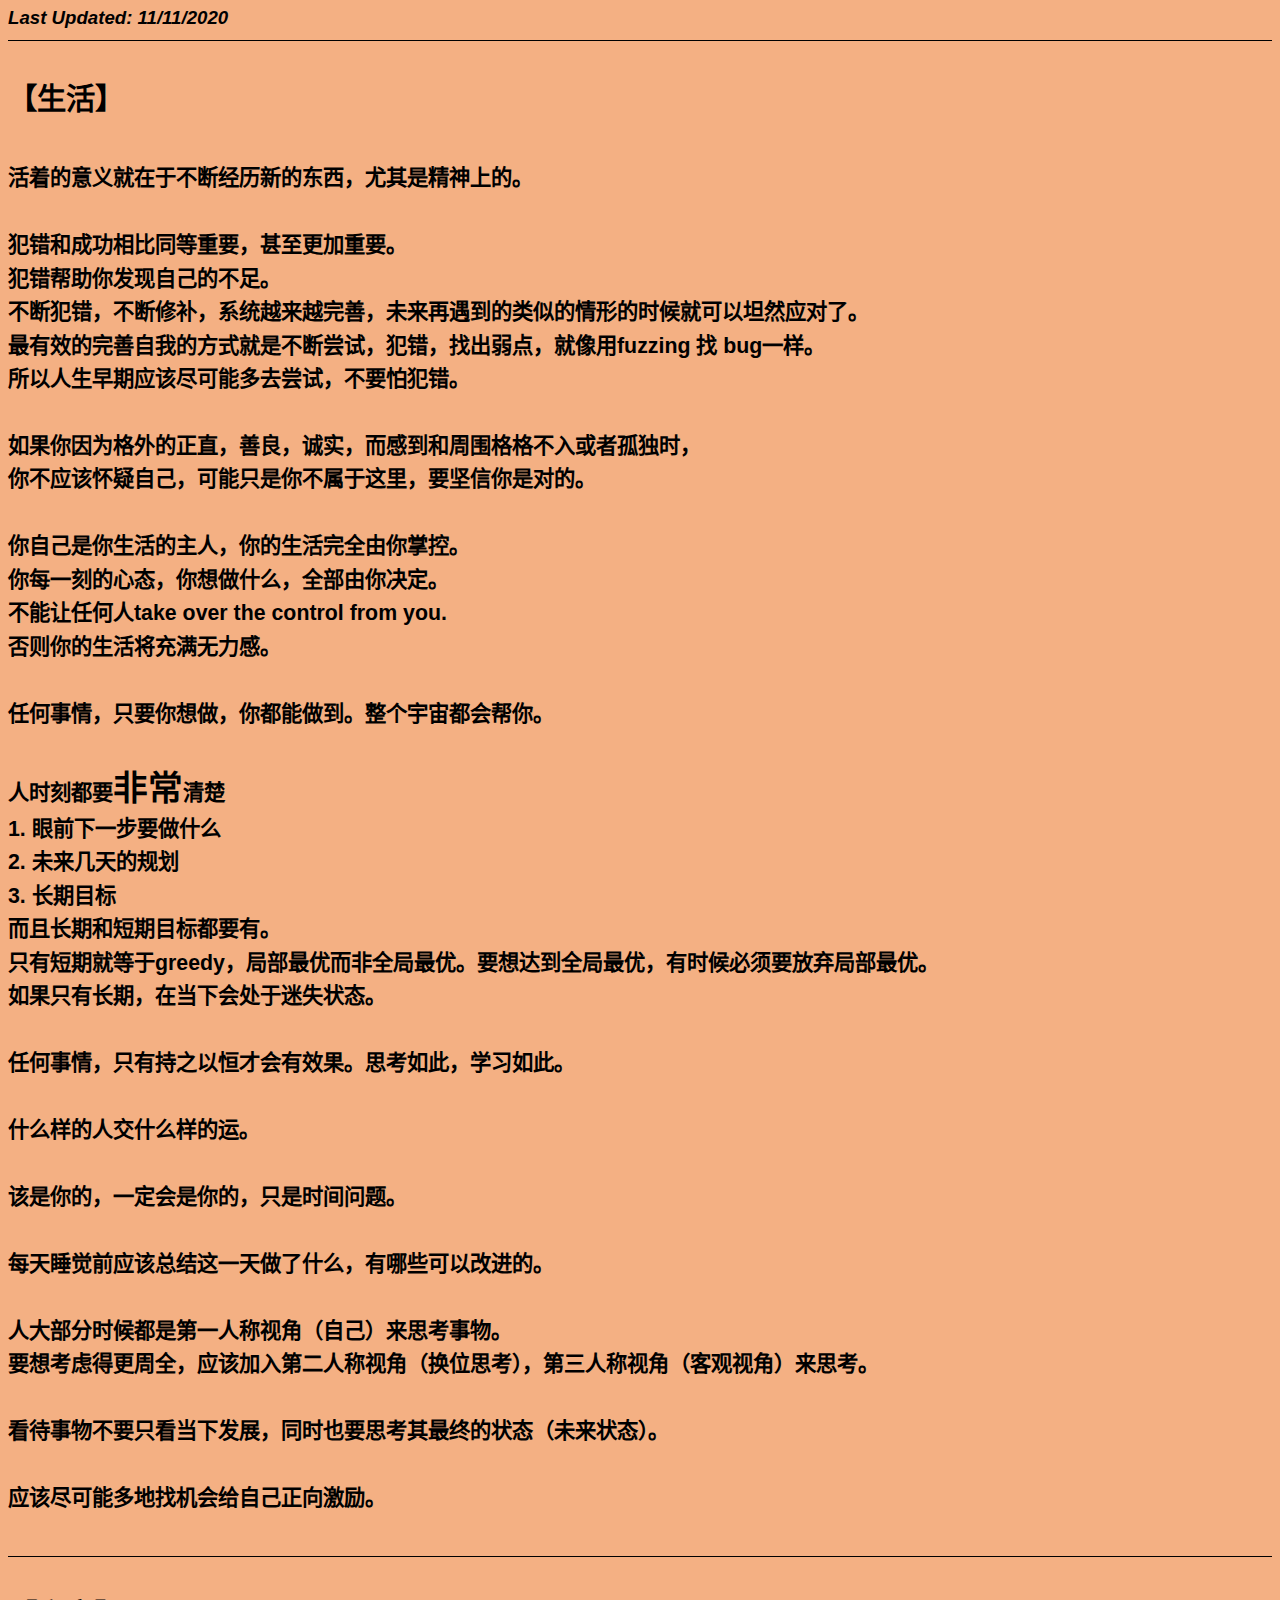
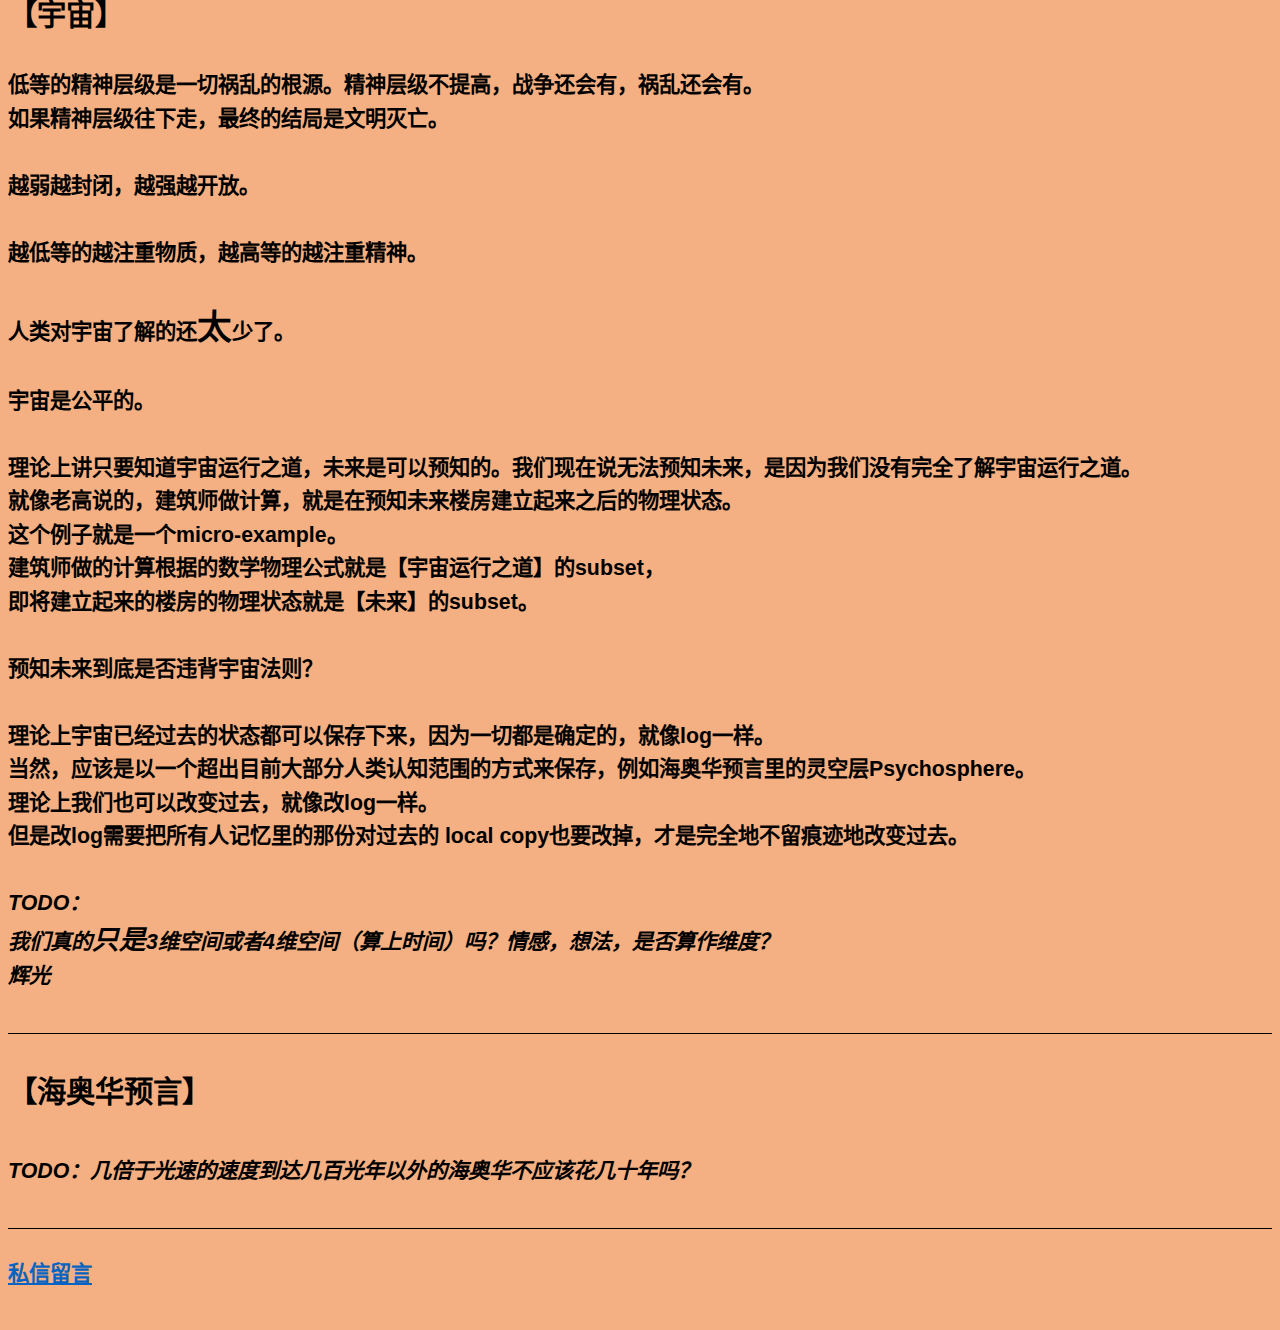
==== commit 4384a51b: "Update index.html" ====
--- a/index.html
+++ b/index.html
@@ -209,7 +209,10 @@
 font-family:"Microsoft YaHei",sans-serif'>&nbsp;</span></b></p>
 
 <p class=MsoNormal><b><span lang=ZH-CN style='font-size:16.0pt;line-height:
-107%;font-family:"Microsoft YaHei",sans-serif'>&#20302;&#31561;&#30340;&#31934;&#31070;&#23618;&#32423;&#26159;&#19968;&#20999;&#31096;&#20081;&#30340;&#26681;&#28304;&#12290;&#31934;&#31070;&#23618;&#32423;&#19981;&#25552;&#39640;&#65292;&#25112;&#20105;&#36824;&#20250;&#26377;&#65292;&#38669;&#20081;&#36824;&#20250;&#26377;&#12290;</span></b></p>
+107%;font-family:"Microsoft YaHei",sans-serif'>&#20302;&#31561;&#30340;&#31934;&#31070;&#23618;&#32423;&#26159;&#19968;&#20999;&#31096;&#20081;&#30340;&#26681;&#28304;&#12290;&#31934;&#31070;&#23618;&#32423;&#19981;&#25552;&#39640;&#65292;&#25112;&#20105;&#36824;&#20250;&#26377;&#65292;&#31096;&#20081;&#36824;&#20250;&#26377;&#12290;</span></b></p>
+
+<p class=MsoNormal><b><span lang=ZH-CN style='font-size:16.0pt;line-height:
+107%;font-family:"Microsoft YaHei",sans-serif'>&#22914;&#26524;&#31934;&#31070;&#23618;&#32423;&#24448;&#19979;&#36208;&#65292;&#26368;&#32456;&#30340;&#32467;&#23616;&#26159;&#25991;&#26126;&#28781;&#20129;&#12290;</span></b></p>
 
 <p class=MsoNormal><b><span style='font-size:16.0pt;line-height:107%;
 font-family:"Microsoft YaHei",sans-serif'>&nbsp;</span></b></p>
@@ -306,9 +309,6 @@
 <p class=MsoNormal><b><i><span lang=ZH-CN style='font-size:16.0pt;line-height:
 107%;font-family:"Microsoft YaHei",sans-serif'>&#36745;&#20809;</span></i></b></p>
 
-<p class=MsoNormal><b><span style='font-size:16.0pt;line-height:107%;
-font-family:"Microsoft YaHei",sans-serif'>&nbsp;</span></b></p>
-
 <div style='border:none;border-bottom:solid windowtext 1.0pt;padding:0in 0in 1.0pt 0in'>
 
 <p class=MsoNormal style='border:none;padding:0in'><b><span style='font-size:
@@ -328,15 +328,7 @@
 <p class=MsoNormal><b><i><span style='font-size:16.0pt;line-height:107%;
 font-family:"Microsoft YaHei",sans-serif'>TODO<span lang=ZH-CN>&#65306;&#20960;&#20493;&#20110;&#20809;&#36895;&#30340;&#36895;&#24230;&#21040;&#36798;&#20960;&#30334;&#20809;&#24180;&#20197;&#22806;&#30340;&#28023;&#22885;&#21326;&#19981;&#24212;&#35813;&#33457;&#20960;&#21313;&#24180;&#21527;&#65311;</span></span></i></b></p>
 
-<p class=MsoNormal><b><i><span style='font-size:16.0pt;line-height:107%;
-font-family:"Microsoft YaHei",sans-serif'>&nbsp;</span></i></b></p>
-
 <div style='border:none;border-bottom:solid windowtext 1.0pt;padding:0in 0in 1.0pt 0in'>
-
-<p class=MsoNormal style='border:none;padding:0in'><b><span lang=ZH-CN
-style='font-size:16.0pt;line-height:107%;font-family:"Microsoft YaHei",sans-serif'>&#28023;&#22885;&#21326;&#39044;&#35328;&#26377;&#20123;&#19968;&#20123;&#20540;&#24471;&#36136;&#30097;&#30340;&#32454;&#33410;&#65292;&#20294;&#22823;&#20307;&#30340;&#35299;&#37322;&#26159;&#21512;&#29702;&#30340;</span></b><b><span
-style='font-size:16.0pt;line-height:107%;font-family:"Microsoft YaHei",sans-serif'>,
-<span lang=ZH-CN>&#21644;&#24456;&#22810;&#20854;&#20182;&#22320;&#26041;&#23545;&#23431;&#23449;&#30340;&#35299;&#37322;&#20063;&#26159;&#19968;&#33268;&#30340;&#12290;</span></span></b></p>
 
 <p class=MsoNormal style='border:none;padding:0in'><b><span style='font-size:
 16.0pt;line-height:107%;font-family:"Microsoft YaHei",sans-serif'>&nbsp;</span></b></p>
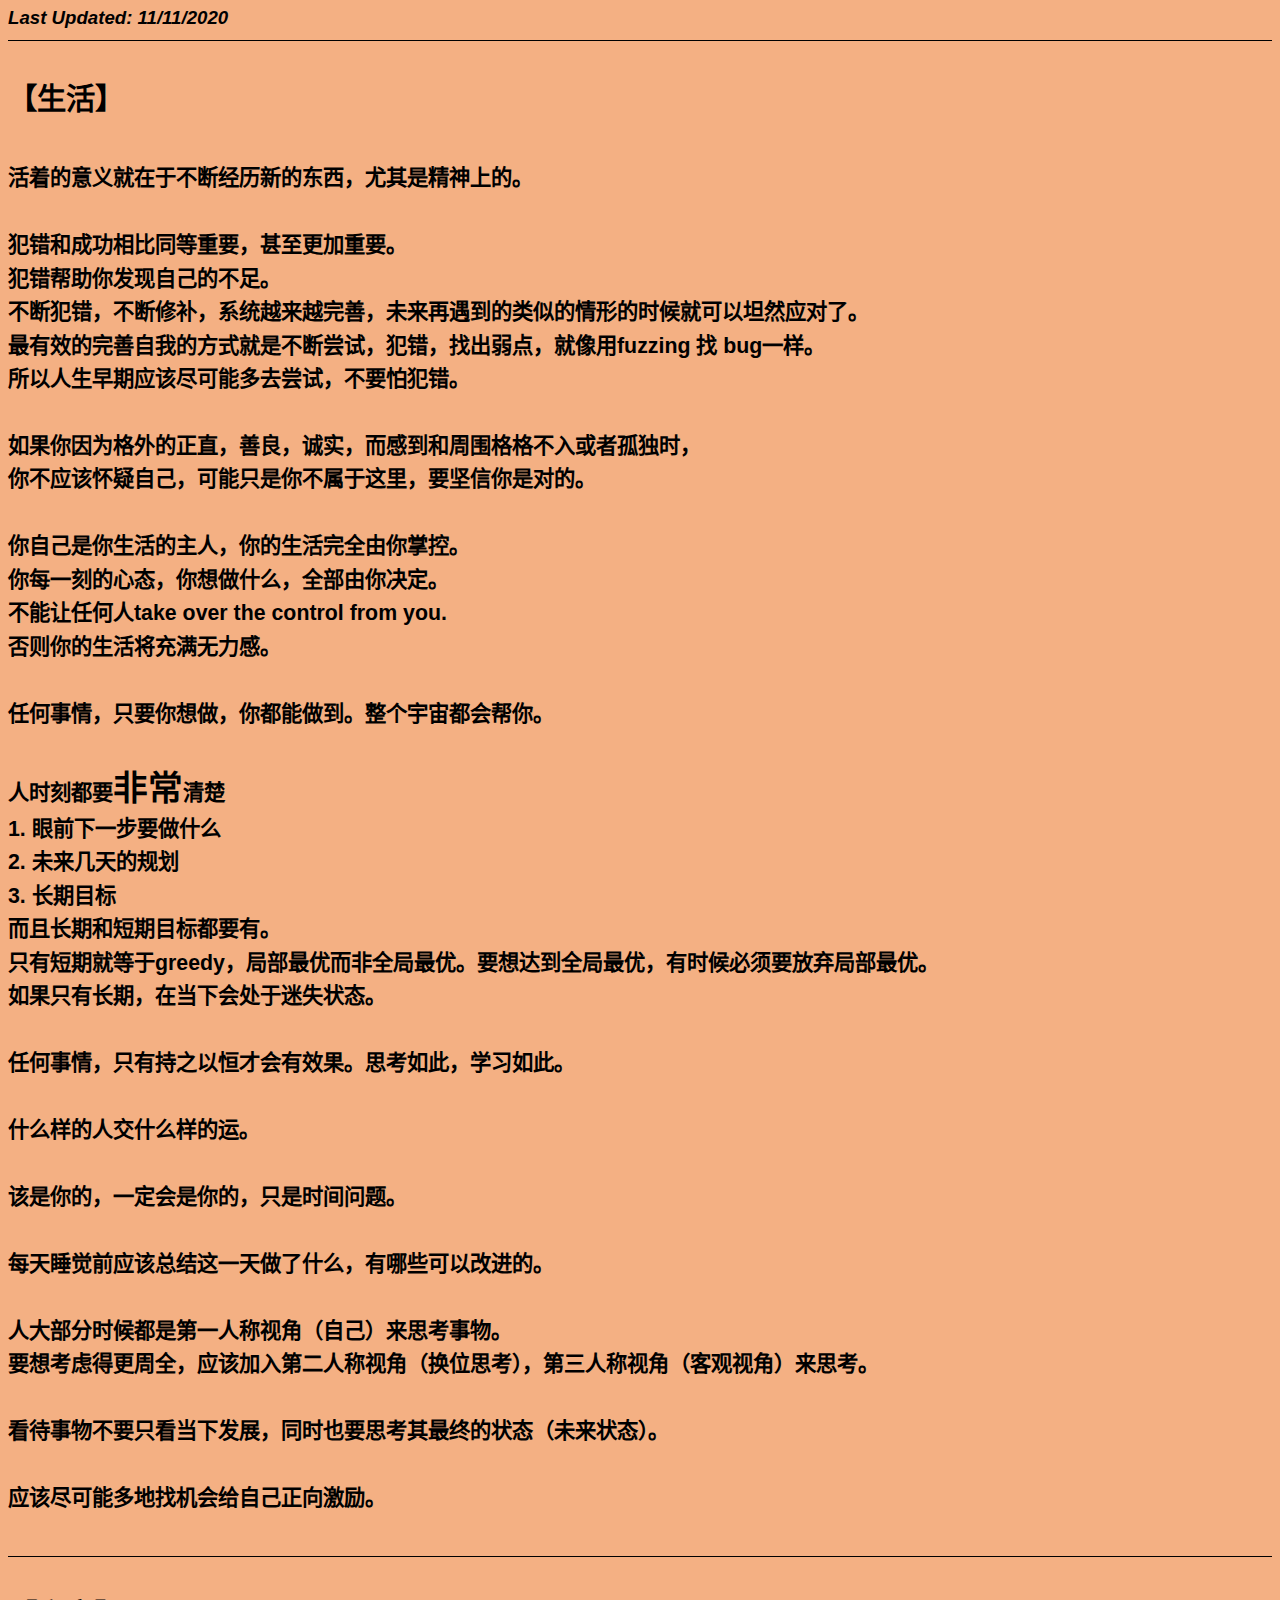
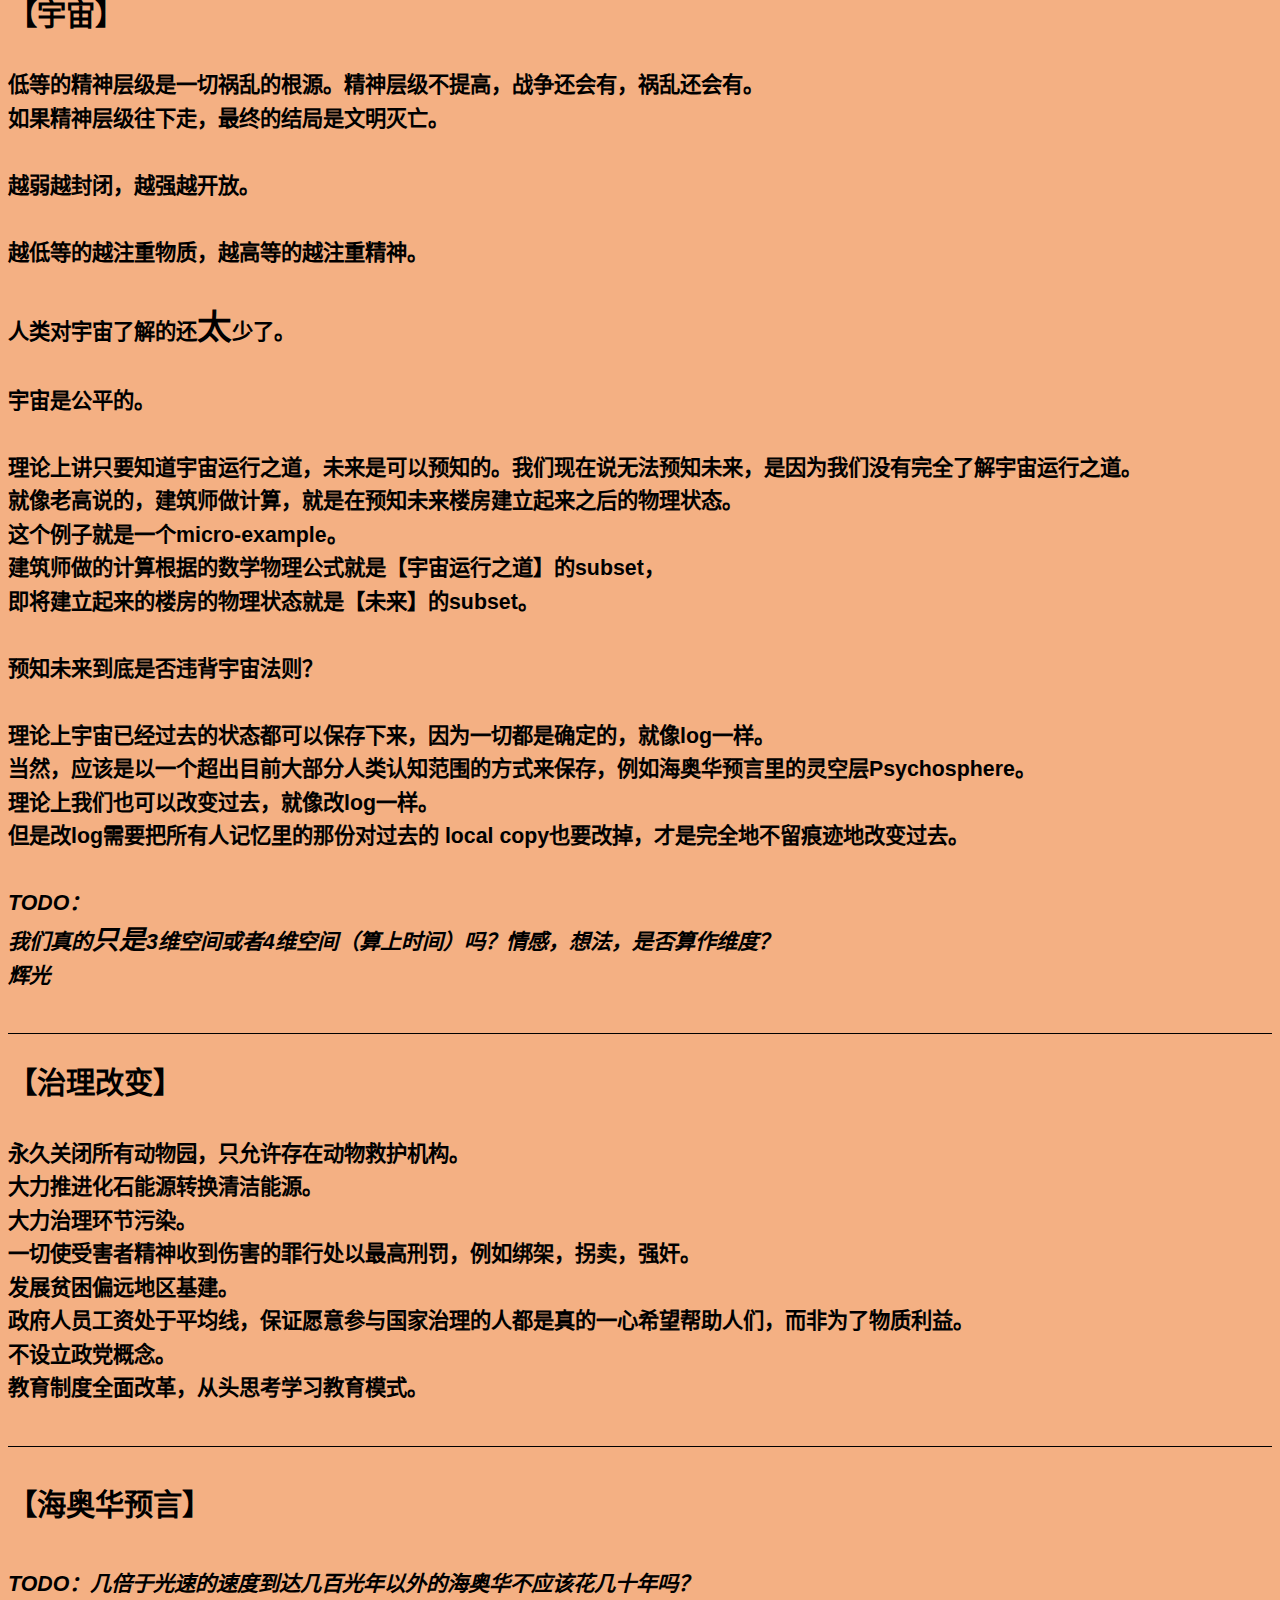
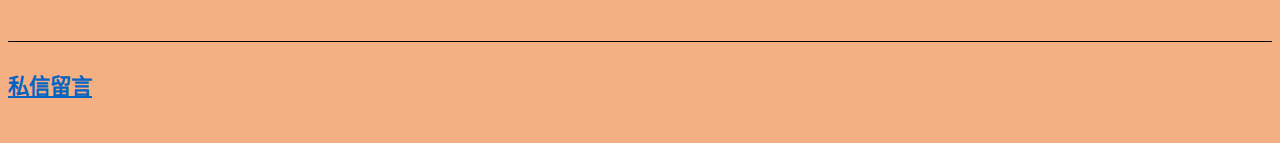
==== commit ffb17c19: "en" ====
--- a/index.html
+++ b/index.html
@@ -306,10 +306,50 @@
 style='font-size:16.0pt;line-height:107%;font-family:"Microsoft YaHei",sans-serif'>3<span
 lang=ZH-CN>&#32500;&#31354;&#38388;&#25110;&#32773;</span>4<span lang=ZH-CN>&#32500;&#31354;&#38388;&#65288;&#31639;&#19978;&#26102;&#38388;&#65289;&#21527;&#65311;&#24773;&#24863;&#65292;&#24819;&#27861;&#65292;&#26159;&#21542;&#31639;&#20316;&#32500;&#24230;&#65311;</span></span></i></b></p>
 
-<p class=MsoNormal><b><i><span lang=ZH-CN style='font-size:16.0pt;line-height:
-107%;font-family:"Microsoft YaHei",sans-serif'>&#36745;&#20809;</span></i></b></p>
-
-<div style='border:none;border-bottom:solid windowtext 1.0pt;padding:0in 0in 1.0pt 0in'>
+<div style='border:none;border-bottom:solid windowtext 1.0pt;padding:0in 0in 1.0pt 0in'>
+
+<p class=MsoNormal style='border:none;padding:0in'><b><i><span lang=ZH-CN
+style='font-size:16.0pt;line-height:107%;font-family:"Microsoft YaHei",sans-serif'>&#36745;&#20809;</span></i></b></p>
+
+<p class=MsoNormal style='border:none;padding:0in'><b><span style='font-size:
+16.0pt;line-height:107%;font-family:"Microsoft YaHei",sans-serif'>&nbsp;</span></b></p>
+
+</div>
+
+<p class=MsoNormal><b><span style='font-size:16.0pt;line-height:107%;
+font-family:"Microsoft YaHei",sans-serif'>&nbsp;</span></b></p>
+
+<p class=MsoNormal><b><span lang=ZH-CN style='font-size:22.0pt;line-height:
+107%;font-family:"Microsoft YaHei",sans-serif'>&#12304;&#27835;&#29702;&#25913;&#21464;&#12305;</span></b></p>
+
+<div style='border:none;border-bottom:solid windowtext 1.0pt;padding:0in 0in 1.0pt 0in'>
+
+<p class=MsoNormal style='border:none;padding:0in'><b><span style='font-size:
+16.0pt;line-height:107%;font-family:"Microsoft YaHei",sans-serif'>&nbsp;</span></b></p>
+
+<p class=MsoNormal style='border:none;padding:0in'><b><span lang=ZH-CN
+style='font-size:16.0pt;line-height:107%;font-family:"Microsoft YaHei",sans-serif'>&#27704;&#20037;&#20851;&#38381;&#25152;&#26377;&#21160;&#29289;&#22253;&#65292;&#21482;&#20801;&#35768;&#23384;&#22312;&#21160;&#29289;&#25937;&#25252;&#26426;&#26500;&#12290;</span></b></p>
+
+<p class=MsoNormal style='border:none;padding:0in'><b><span lang=ZH-CN
+style='font-size:16.0pt;line-height:107%;font-family:"Microsoft YaHei",sans-serif'>&#22823;&#21147;&#25512;&#36827;&#21270;&#30707;&#33021;&#28304;&#36716;&#25442;&#28165;&#27905;&#33021;&#28304;&#12290;</span></b></p>
+
+<p class=MsoNormal style='border:none;padding:0in'><b><span lang=ZH-CN
+style='font-size:16.0pt;line-height:107%;font-family:"Microsoft YaHei",sans-serif'>&#22823;&#21147;&#27835;&#29702;&#29615;&#33410;&#27745;&#26579;&#12290;</span></b></p>
+
+<p class=MsoNormal style='border:none;padding:0in'><b><span lang=ZH-CN
+style='font-size:16.0pt;line-height:107%;font-family:"Microsoft YaHei",sans-serif'>&#19968;&#20999;&#20351;&#21463;&#23475;&#32773;&#31934;&#31070;&#25910;&#21040;&#20260;&#23475;&#30340;&#32618;&#34892;&#22788;&#20197;&#26368;&#39640;&#21009;&#32602;&#65292;&#20363;&#22914;&#32465;&#26550;&#65292;&#25296;&#21334;&#65292;&#24378;&#22904;&#12290;</span></b></p>
+
+<p class=MsoNormal style='border:none;padding:0in'><b><span lang=ZH-CN
+style='font-size:16.0pt;line-height:107%;font-family:"Microsoft YaHei",sans-serif'>&#21457;&#23637;&#36139;&#22256;&#20559;&#36828;&#22320;&#21306;&#22522;&#24314;&#12290;</span></b></p>
+
+<p class=MsoNormal style='border:none;padding:0in'><b><span lang=ZH-CN
+style='font-size:16.0pt;line-height:107%;font-family:"Microsoft YaHei",sans-serif'>&#25919;&#24220;&#20154;&#21592;&#24037;&#36164;&#22788;&#20110;&#24179;&#22343;&#32447;&#65292;&#20445;&#35777;&#24895;&#24847;&#21442;&#19982;&#22269;&#23478;&#27835;&#29702;&#30340;&#20154;&#37117;&#26159;&#30495;&#30340;&#19968;&#24515;&#24076;&#26395;&#24110;&#21161;&#20154;&#20204;&#65292;&#32780;&#38750;&#20026;&#20102;&#29289;&#36136;&#21033;&#30410;&#12290;</span></b></p>
+
+<p class=MsoNormal style='border:none;padding:0in'><b><span lang=ZH-CN
+style='font-size:16.0pt;line-height:107%;font-family:"Microsoft YaHei",sans-serif'>&#19981;&#35774;&#31435;&#25919;&#20826;&#27010;&#24565;&#12290;</span></b></p>
+
+<p class=MsoNormal style='border:none;padding:0in'><b><span lang=ZH-CN
+style='font-size:16.0pt;line-height:107%;font-family:"Microsoft YaHei",sans-serif'>&#25945;&#32946;&#21046;&#24230;&#20840;&#38754;&#25913;&#38761;&#65292;&#20174;&#22836;&#24605;&#32771;&#23398;&#20064;&#25945;&#32946;&#27169;&#24335;&#12290;</span></b></p>
 
 <p class=MsoNormal style='border:none;padding:0in'><b><span style='font-size:
 16.0pt;line-height:107%;font-family:"Microsoft YaHei",sans-serif'>&nbsp;</span></b></p>
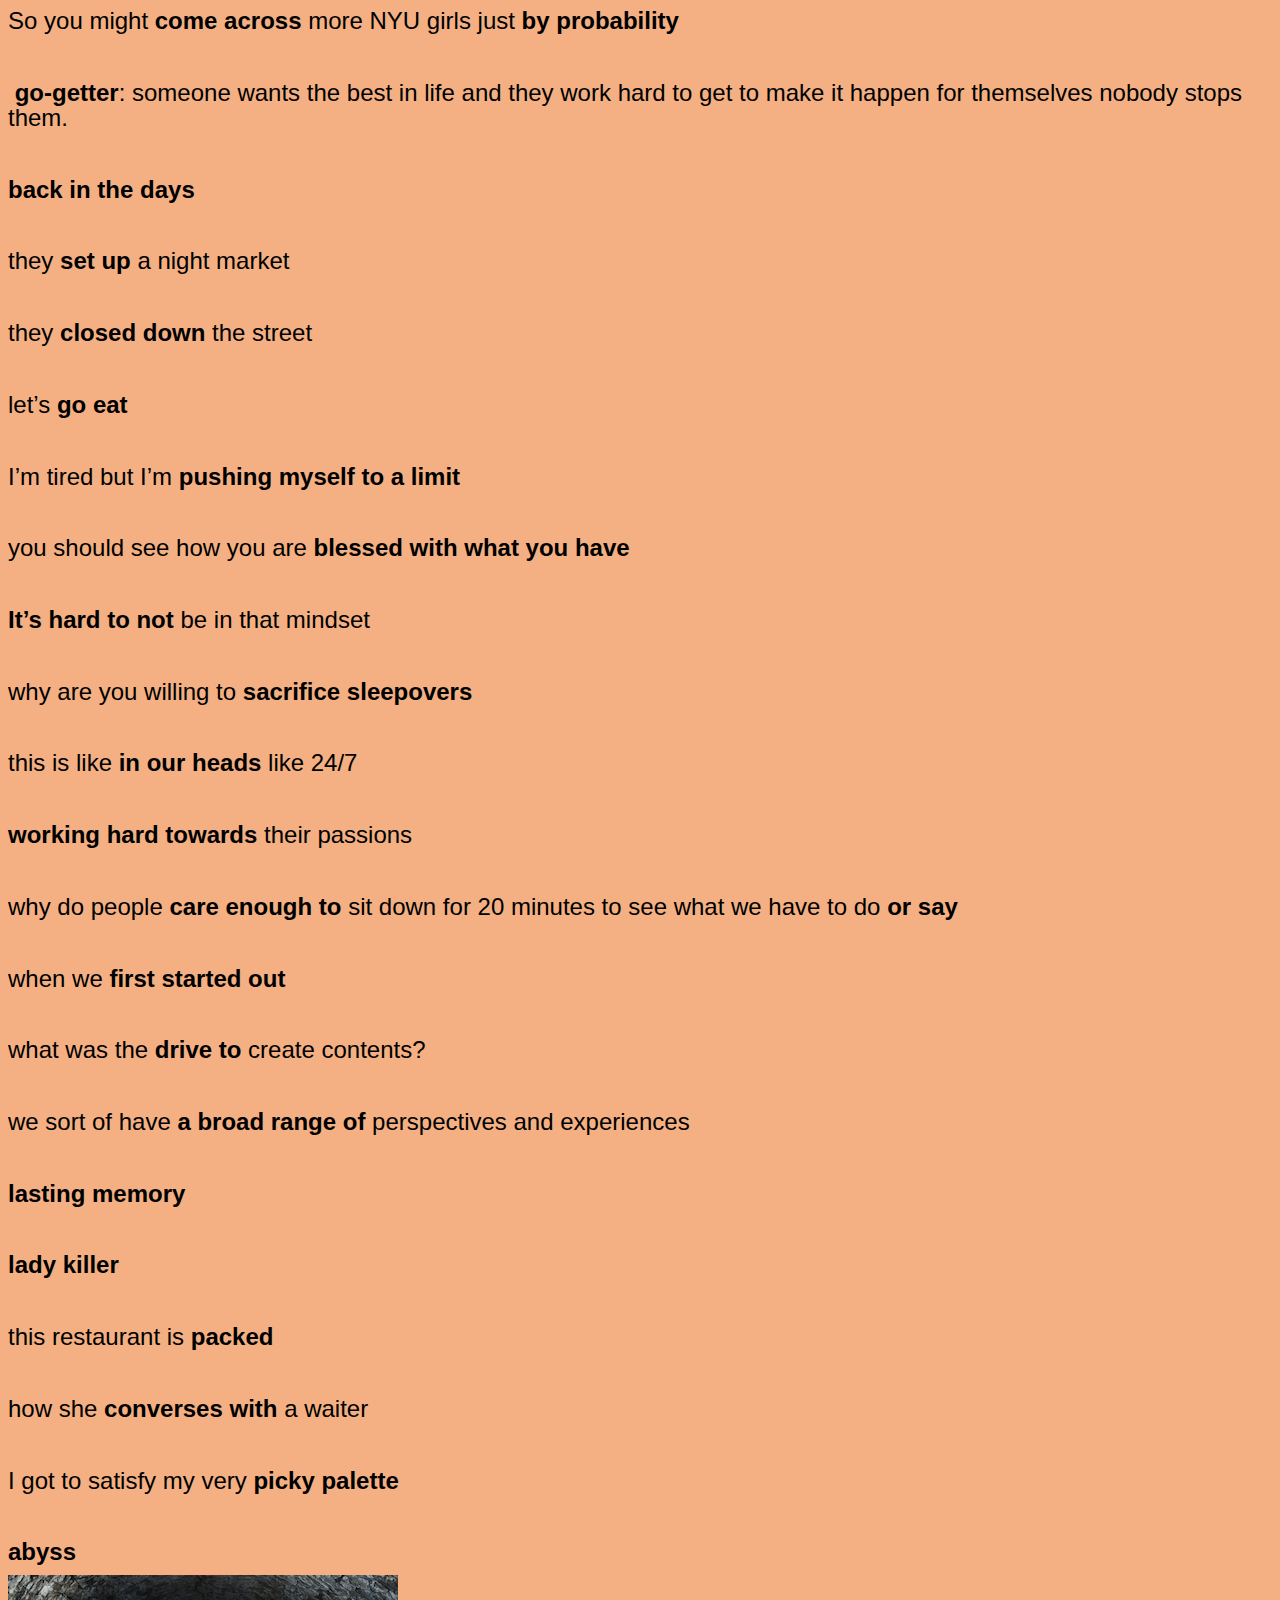
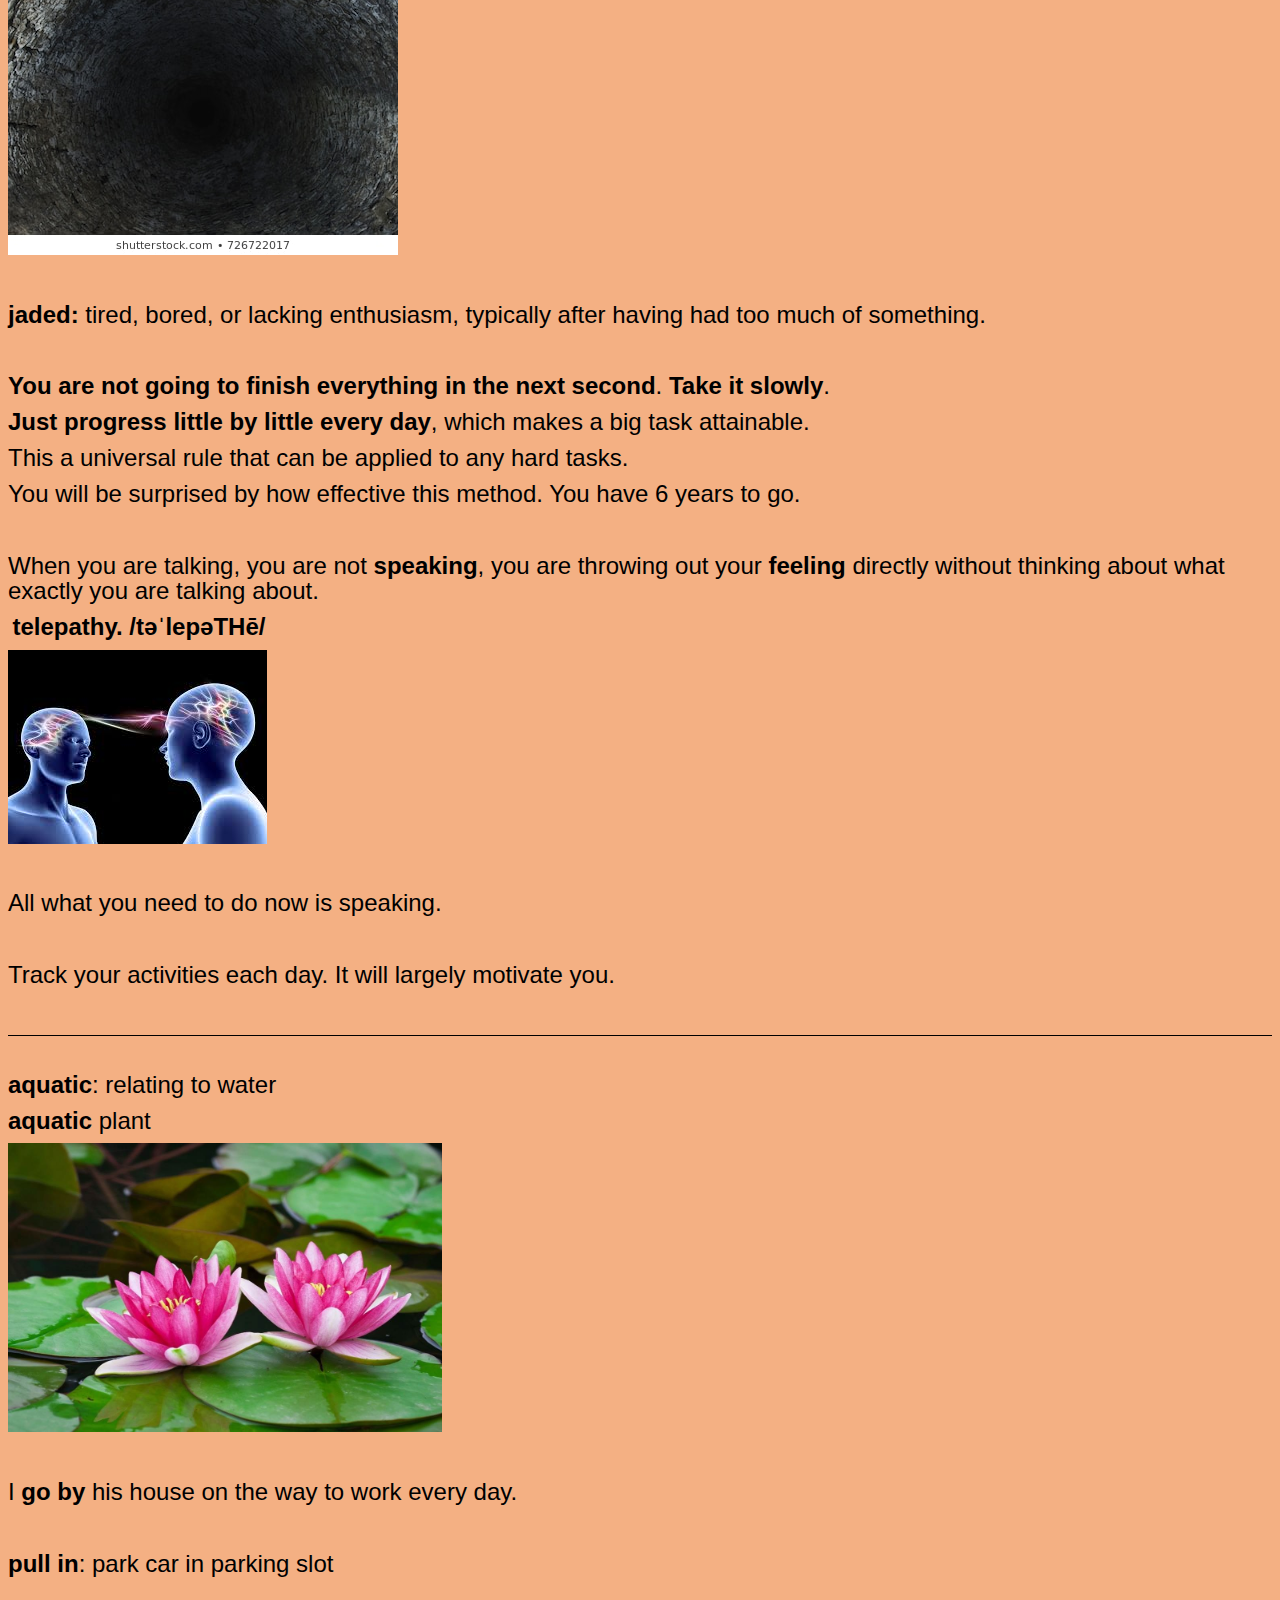
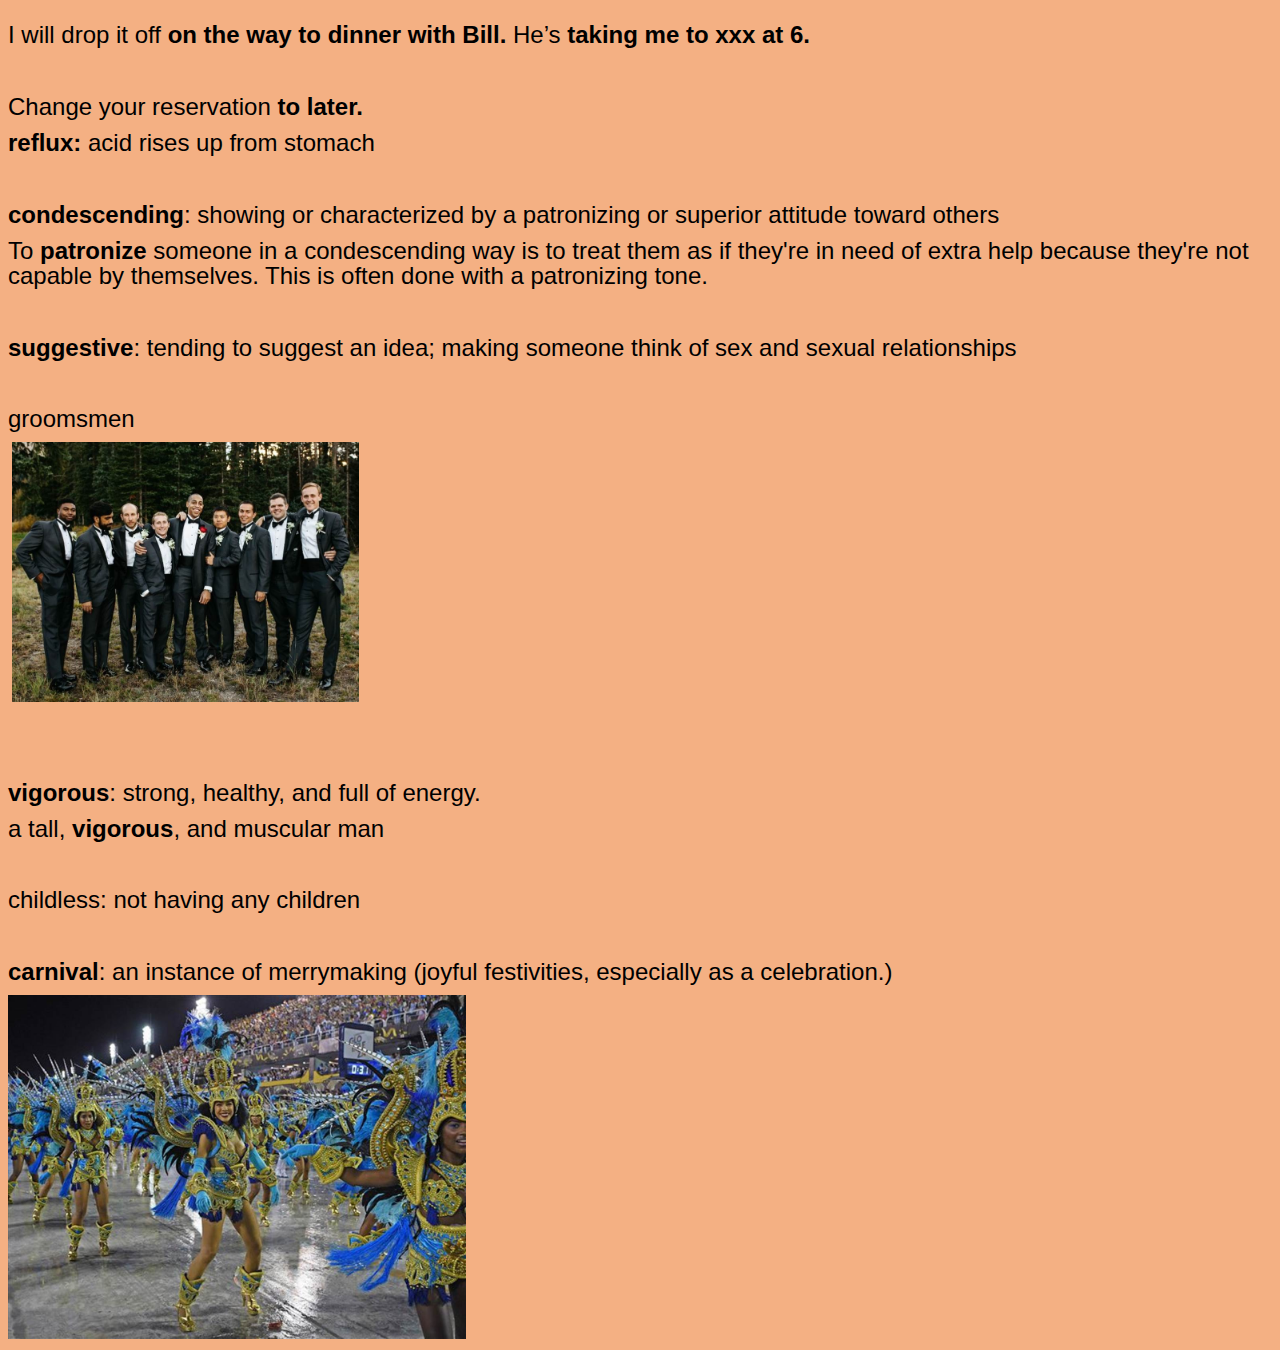
==== commit 8011d3e4: "1" ====
--- a/index.html
+++ b/index.html
@@ -1,392 +1,1275 @@
-<html>
+<html xmlns:v="urn:schemas-microsoft-com:vml"
+xmlns:o="urn:schemas-microsoft-com:office:office"
+xmlns:w="urn:schemas-microsoft-com:office:word"
+xmlns:m="http://schemas.microsoft.com/office/2004/12/omml"
+xmlns="http://www.w3.org/TR/REC-html40">
 
 <head>
 <meta http-equiv=Content-Type content="text/html; charset=windows-1252">
-<meta name=Generator content="Microsoft Word 15 (filtered)">
+<meta name=ProgId content=Word.Document>
+<meta name=Generator content="Microsoft Word 15">
+<meta name=Originator content="Microsoft Word 15">
+<link rel=File-List href="index_files/filelist.xml">
+<link rel=Edit-Time-Data href="index_files/editdata.mso">
+<!--[if !mso]>
+<style>
+v\:* {behavior:url(#default#VML);}
+o\:* {behavior:url(#default#VML);}
+w\:* {behavior:url(#default#VML);}
+.shape {behavior:url(#default#VML);}
+</style>
+<![endif]-->
+<link rel=themeData href="index_files/themedata.thmx">
+<link rel=colorSchemeMapping href="index_files/colorschememapping.xml">
+<!--[if gte mso 9]><xml>
+ <w:WordDocument>
+  <w:Zoom>110</w:Zoom>
+  <w:SpellingState>Clean</w:SpellingState>
+  <w:GrammarState>Clean</w:GrammarState>
+  <w:TrackMoves>false</w:TrackMoves>
+  <w:TrackFormatting/>
+  <w:ValidateAgainstSchemas/>
+  <w:SaveIfXMLInvalid>false</w:SaveIfXMLInvalid>
+  <w:IgnoreMixedContent>false</w:IgnoreMixedContent>
+  <w:AlwaysShowPlaceholderText>false</w:AlwaysShowPlaceholderText>
+  <w:DoNotPromoteQF/>
+  <w:LidThemeOther>EN-US</w:LidThemeOther>
+  <w:LidThemeAsian>X-NONE</w:LidThemeAsian>
+  <w:LidThemeComplexScript>X-NONE</w:LidThemeComplexScript>
+  <w:Compatibility>
+   <w:BreakWrappedTables/>
+   <w:SplitPgBreakAndParaMark/>
+   <w:UseFELayout/>
+  </w:Compatibility>
+  <w:BrowserLevel>MicrosoftInternetExplorer4</w:BrowserLevel>
+  <m:mathPr>
+   <m:mathFont m:val="Cambria Math"/>
+   <m:brkBin m:val="before"/>
+   <m:brkBinSub m:val="&#45;-"/>
+   <m:smallFrac m:val="off"/>
+   <m:dispDef/>
+   <m:lMargin m:val="0"/>
+   <m:rMargin m:val="0"/>
+   <m:defJc m:val="centerGroup"/>
+   <m:wrapIndent m:val="1440"/>
+   <m:intLim m:val="subSup"/>
+   <m:naryLim m:val="undOvr"/>
+  </m:mathPr></w:WordDocument>
+</xml><![endif]--><!--[if gte mso 9]><xml>
+ <w:LatentStyles DefLockedState="false" DefUnhideWhenUsed="false"
+  DefSemiHidden="false" DefQFormat="false" DefPriority="99"
+  LatentStyleCount="376">
+  <w:LsdException Locked="false" Priority="0" QFormat="true" Name="Normal"/>
+  <w:LsdException Locked="false" Priority="9" QFormat="true" Name="heading 1"/>
+  <w:LsdException Locked="false" Priority="9" SemiHidden="true"
+   UnhideWhenUsed="true" QFormat="true" Name="heading 2"/>
+  <w:LsdException Locked="false" Priority="9" SemiHidden="true"
+   UnhideWhenUsed="true" QFormat="true" Name="heading 3"/>
+  <w:LsdException Locked="false" Priority="9" SemiHidden="true"
+   UnhideWhenUsed="true" QFormat="true" Name="heading 4"/>
+  <w:LsdException Locked="false" Priority="9" SemiHidden="true"
+   UnhideWhenUsed="true" QFormat="true" Name="heading 5"/>
+  <w:LsdException Locked="false" Priority="9" SemiHidden="true"
+   UnhideWhenUsed="true" QFormat="true" Name="heading 6"/>
+  <w:LsdException Locked="false" Priority="9" SemiHidden="true"
+   UnhideWhenUsed="true" QFormat="true" Name="heading 7"/>
+  <w:LsdException Locked="false" Priority="9" SemiHidden="true"
+   UnhideWhenUsed="true" QFormat="true" Name="heading 8"/>
+  <w:LsdException Locked="false" Priority="9" SemiHidden="true"
+   UnhideWhenUsed="true" QFormat="true" Name="heading 9"/>
+  <w:LsdException Locked="false" SemiHidden="true" UnhideWhenUsed="true"
+   Name="index 1"/>
+  <w:LsdException Locked="false" SemiHidden="true" UnhideWhenUsed="true"
+   Name="index 2"/>
+  <w:LsdException Locked="false" SemiHidden="true" UnhideWhenUsed="true"
+   Name="index 3"/>
+  <w:LsdException Locked="false" SemiHidden="true" UnhideWhenUsed="true"
+   Name="index 4"/>
+  <w:LsdException Locked="false" SemiHidden="true" UnhideWhenUsed="true"
+   Name="index 5"/>
+  <w:LsdException Locked="false" SemiHidden="true" UnhideWhenUsed="true"
+   Name="index 6"/>
+  <w:LsdException Locked="false" SemiHidden="true" UnhideWhenUsed="true"
+   Name="index 7"/>
+  <w:LsdException Locked="false" SemiHidden="true" UnhideWhenUsed="true"
+   Name="index 8"/>
+  <w:LsdException Locked="false" SemiHidden="true" UnhideWhenUsed="true"
+   Name="index 9"/>
+  <w:LsdException Locked="false" Priority="39" SemiHidden="true"
+   UnhideWhenUsed="true" Name="toc 1"/>
+  <w:LsdException Locked="false" Priority="39" SemiHidden="true"
+   UnhideWhenUsed="true" Name="toc 2"/>
+  <w:LsdException Locked="false" Priority="39" SemiHidden="true"
+   UnhideWhenUsed="true" Name="toc 3"/>
+  <w:LsdException Locked="false" Priority="39" SemiHidden="true"
+   UnhideWhenUsed="true" Name="toc 4"/>
+  <w:LsdException Locked="false" Priority="39" SemiHidden="true"
+   UnhideWhenUsed="true" Name="toc 5"/>
+  <w:LsdException Locked="false" Priority="39" SemiHidden="true"
+   UnhideWhenUsed="true" Name="toc 6"/>
+  <w:LsdException Locked="false" Priority="39" SemiHidden="true"
+   UnhideWhenUsed="true" Name="toc 7"/>
+  <w:LsdException Locked="false" Priority="39" SemiHidden="true"
+   UnhideWhenUsed="true" Name="toc 8"/>
+  <w:LsdException Locked="false" Priority="39" SemiHidden="true"
+   UnhideWhenUsed="true" Name="toc 9"/>
+  <w:LsdException Locked="false" SemiHidden="true" UnhideWhenUsed="true"
+   Name="Normal Indent"/>
+  <w:LsdException Locked="false" SemiHidden="true" UnhideWhenUsed="true"
+   Name="footnote text"/>
+  <w:LsdException Locked="false" SemiHidden="true" UnhideWhenUsed="true"
+   Name="annotation text"/>
+  <w:LsdException Locked="false" SemiHidden="true" UnhideWhenUsed="true"
+   Name="header"/>
+  <w:LsdException Locked="false" SemiHidden="true" UnhideWhenUsed="true"
+   Name="footer"/>
+  <w:LsdException Locked="false" SemiHidden="true" UnhideWhenUsed="true"
+   Name="index heading"/>
+  <w:LsdException Locked="false" Priority="35" SemiHidden="true"
+   UnhideWhenUsed="true" QFormat="true" Name="caption"/>
+  <w:LsdException Locked="false" SemiHidden="true" UnhideWhenUsed="true"
+   Name="table of figures"/>
+  <w:LsdException Locked="false" SemiHidden="true" UnhideWhenUsed="true"
+   Name="envelope address"/>
+  <w:LsdException Locked="false" SemiHidden="true" UnhideWhenUsed="true"
+   Name="envelope return"/>
+  <w:LsdException Locked="false" SemiHidden="true" UnhideWhenUsed="true"
+   Name="footnote reference"/>
+  <w:LsdException Locked="false" SemiHidden="true" UnhideWhenUsed="true"
+   Name="annotation reference"/>
+  <w:LsdException Locked="false" SemiHidden="true" UnhideWhenUsed="true"
+   Name="line number"/>
+  <w:LsdException Locked="false" SemiHidden="true" UnhideWhenUsed="true"
+   Name="page number"/>
+  <w:LsdException Locked="false" SemiHidden="true" UnhideWhenUsed="true"
+   Name="endnote reference"/>
+  <w:LsdException Locked="false" SemiHidden="true" UnhideWhenUsed="true"
+   Name="endnote text"/>
+  <w:LsdException Locked="false" SemiHidden="true" UnhideWhenUsed="true"
+   Name="table of authorities"/>
+  <w:LsdException Locked="false" SemiHidden="true" UnhideWhenUsed="true"
+   Name="macro"/>
+  <w:LsdException Locked="false" SemiHidden="true" UnhideWhenUsed="true"
+   Name="toa heading"/>
+  <w:LsdException Locked="false" SemiHidden="true" UnhideWhenUsed="true"
+   Name="List"/>
+  <w:LsdException Locked="false" SemiHidden="true" UnhideWhenUsed="true"
+   Name="List Bullet"/>
+  <w:LsdException Locked="false" SemiHidden="true" UnhideWhenUsed="true"
+   Name="List Number"/>
+  <w:LsdException Locked="false" SemiHidden="true" UnhideWhenUsed="true"
+   Name="List 2"/>
+  <w:LsdException Locked="false" SemiHidden="true" UnhideWhenUsed="true"
+   Name="List 3"/>
+  <w:LsdException Locked="false" SemiHidden="true" UnhideWhenUsed="true"
+   Name="List 4"/>
+  <w:LsdException Locked="false" SemiHidden="true" UnhideWhenUsed="true"
+   Name="List 5"/>
+  <w:LsdException Locked="false" SemiHidden="true" UnhideWhenUsed="true"
+   Name="List Bullet 2"/>
+  <w:LsdException Locked="false" SemiHidden="true" UnhideWhenUsed="true"
+   Name="List Bullet 3"/>
+  <w:LsdException Locked="false" SemiHidden="true" UnhideWhenUsed="true"
+   Name="List Bullet 4"/>
+  <w:LsdException Locked="false" SemiHidden="true" UnhideWhenUsed="true"
+   Name="List Bullet 5"/>
+  <w:LsdException Locked="false" SemiHidden="true" UnhideWhenUsed="true"
+   Name="List Number 2"/>
+  <w:LsdException Locked="false" SemiHidden="true" UnhideWhenUsed="true"
+   Name="List Number 3"/>
+  <w:LsdException Locked="false" SemiHidden="true" UnhideWhenUsed="true"
+   Name="List Number 4"/>
+  <w:LsdException Locked="false" SemiHidden="true" UnhideWhenUsed="true"
+   Name="List Number 5"/>
+  <w:LsdException Locked="false" Priority="10" QFormat="true" Name="Title"/>
+  <w:LsdException Locked="false" SemiHidden="true" UnhideWhenUsed="true"
+   Name="Closing"/>
+  <w:LsdException Locked="false" SemiHidden="true" UnhideWhenUsed="true"
+   Name="Signature"/>
+  <w:LsdException Locked="false" Priority="1" SemiHidden="true"
+   UnhideWhenUsed="true" Name="Default Paragraph Font"/>
+  <w:LsdException Locked="false" SemiHidden="true" UnhideWhenUsed="true"
+   Name="Body Text"/>
+  <w:LsdException Locked="false" SemiHidden="true" UnhideWhenUsed="true"
+   Name="Body Text Indent"/>
+  <w:LsdException Locked="false" SemiHidden="true" UnhideWhenUsed="true"
+   Name="List Continue"/>
+  <w:LsdException Locked="false" SemiHidden="true" UnhideWhenUsed="true"
+   Name="List Continue 2"/>
+  <w:LsdException Locked="false" SemiHidden="true" UnhideWhenUsed="true"
+   Name="List Continue 3"/>
+  <w:LsdException Locked="false" SemiHidden="true" UnhideWhenUsed="true"
+   Name="List Continue 4"/>
+  <w:LsdException Locked="false" SemiHidden="true" UnhideWhenUsed="true"
+   Name="List Continue 5"/>
+  <w:LsdException Locked="false" SemiHidden="true" UnhideWhenUsed="true"
+   Name="Message Header"/>
+  <w:LsdException Locked="false" Priority="11" QFormat="true" Name="Subtitle"/>
+  <w:LsdException Locked="false" SemiHidden="true" UnhideWhenUsed="true"
+   Name="Salutation"/>
+  <w:LsdException Locked="false" SemiHidden="true" UnhideWhenUsed="true"
+   Name="Date"/>
+  <w:LsdException Locked="false" SemiHidden="true" UnhideWhenUsed="true"
+   Name="Body Text First Indent"/>
+  <w:LsdException Locked="false" SemiHidden="true" UnhideWhenUsed="true"
+   Name="Body Text First Indent 2"/>
+  <w:LsdException Locked="false" SemiHidden="true" UnhideWhenUsed="true"
+   Name="Note Heading"/>
+  <w:LsdException Locked="false" SemiHidden="true" UnhideWhenUsed="true"
+   Name="Body Text 2"/>
+  <w:LsdException Locked="false" SemiHidden="true" UnhideWhenUsed="true"
+   Name="Body Text 3"/>
+  <w:LsdException Locked="false" SemiHidden="true" UnhideWhenUsed="true"
+   Name="Body Text Indent 2"/>
+  <w:LsdException Locked="false" SemiHidden="true" UnhideWhenUsed="true"
+   Name="Body Text Indent 3"/>
+  <w:LsdException Locked="false" SemiHidden="true" UnhideWhenUsed="true"
+   Name="Block Text"/>
+  <w:LsdException Locked="false" SemiHidden="true" UnhideWhenUsed="true"
+   Name="Hyperlink"/>
+  <w:LsdException Locked="false" SemiHidden="true" UnhideWhenUsed="true"
+   Name="FollowedHyperlink"/>
+  <w:LsdException Locked="false" Priority="22" QFormat="true" Name="Strong"/>
+  <w:LsdException Locked="false" Priority="20" QFormat="true" Name="Emphasis"/>
+  <w:LsdException Locked="false" SemiHidden="true" UnhideWhenUsed="true"
+   Name="Document Map"/>
+  <w:LsdException Locked="false" SemiHidden="true" UnhideWhenUsed="true"
+   Name="Plain Text"/>
+  <w:LsdException Locked="false" SemiHidden="true" UnhideWhenUsed="true"
+   Name="E-mail Signature"/>
+  <w:LsdException Locked="false" SemiHidden="true" UnhideWhenUsed="true"
+   Name="HTML Top of Form"/>
+  <w:LsdException Locked="false" SemiHidden="true" UnhideWhenUsed="true"
+   Name="HTML Bottom of Form"/>
+  <w:LsdException Locked="false" SemiHidden="true" UnhideWhenUsed="true"
+   Name="Normal (Web)"/>
+  <w:LsdException Locked="false" SemiHidden="true" UnhideWhenUsed="true"
+   Name="HTML Acronym"/>
+  <w:LsdException Locked="false" SemiHidden="true" UnhideWhenUsed="true"
+   Name="HTML Address"/>
+  <w:LsdException Locked="false" SemiHidden="true" UnhideWhenUsed="true"
+   Name="HTML Cite"/>
+  <w:LsdException Locked="false" SemiHidden="true" UnhideWhenUsed="true"
+   Name="HTML Code"/>
+  <w:LsdException Locked="false" SemiHidden="true" UnhideWhenUsed="true"
+   Name="HTML Definition"/>
+  <w:LsdException Locked="false" SemiHidden="true" UnhideWhenUsed="true"
+   Name="HTML Keyboard"/>
+  <w:LsdException Locked="false" SemiHidden="true" UnhideWhenUsed="true"
+   Name="HTML Preformatted"/>
+  <w:LsdException Locked="false" SemiHidden="true" UnhideWhenUsed="true"
+   Name="HTML Sample"/>
+  <w:LsdException Locked="false" SemiHidden="true" UnhideWhenUsed="true"
+   Name="HTML Typewriter"/>
+  <w:LsdException Locked="false" SemiHidden="true" UnhideWhenUsed="true"
+   Name="HTML Variable"/>
+  <w:LsdException Locked="false" SemiHidden="true" UnhideWhenUsed="true"
+   Name="Normal Table"/>
+  <w:LsdException Locked="false" SemiHidden="true" UnhideWhenUsed="true"
+   Name="annotation subject"/>
+  <w:LsdException Locked="false" SemiHidden="true" UnhideWhenUsed="true"
+   Name="No List"/>
+  <w:LsdException Locked="false" SemiHidden="true" UnhideWhenUsed="true"
+   Name="Outline List 1"/>
+  <w:LsdException Locked="false" SemiHidden="true" UnhideWhenUsed="true"
+   Name="Outline List 2"/>
+  <w:LsdException Locked="false" SemiHidden="true" UnhideWhenUsed="true"
+   Name="Outline List 3"/>
+  <w:LsdException Locked="false" SemiHidden="true" UnhideWhenUsed="true"
+   Name="Table Simple 1"/>
+  <w:LsdException Locked="false" SemiHidden="true" UnhideWhenUsed="true"
+   Name="Table Simple 2"/>
+  <w:LsdException Locked="false" SemiHidden="true" UnhideWhenUsed="true"
+   Name="Table Simple 3"/>
+  <w:LsdException Locked="false" SemiHidden="true" UnhideWhenUsed="true"
+   Name="Table Classic 1"/>
+  <w:LsdException Locked="false" SemiHidden="true" UnhideWhenUsed="true"
+   Name="Table Classic 2"/>
+  <w:LsdException Locked="false" SemiHidden="true" UnhideWhenUsed="true"
+   Name="Table Classic 3"/>
+  <w:LsdException Locked="false" SemiHidden="true" UnhideWhenUsed="true"
+   Name="Table Classic 4"/>
+  <w:LsdException Locked="false" SemiHidden="true" UnhideWhenUsed="true"
+   Name="Table Colorful 1"/>
+  <w:LsdException Locked="false" SemiHidden="true" UnhideWhenUsed="true"
+   Name="Table Colorful 2"/>
+  <w:LsdException Locked="false" SemiHidden="true" UnhideWhenUsed="true"
+   Name="Table Colorful 3"/>
+  <w:LsdException Locked="false" SemiHidden="true" UnhideWhenUsed="true"
+   Name="Table Columns 1"/>
+  <w:LsdException Locked="false" SemiHidden="true" UnhideWhenUsed="true"
+   Name="Table Columns 2"/>
+  <w:LsdException Locked="false" SemiHidden="true" UnhideWhenUsed="true"
+   Name="Table Columns 3"/>
+  <w:LsdException Locked="false" SemiHidden="true" UnhideWhenUsed="true"
+   Name="Table Columns 4"/>
+  <w:LsdException Locked="false" SemiHidden="true" UnhideWhenUsed="true"
+   Name="Table Columns 5"/>
+  <w:LsdException Locked="false" SemiHidden="true" UnhideWhenUsed="true"
+   Name="Table Grid 1"/>
+  <w:LsdException Locked="false" SemiHidden="true" UnhideWhenUsed="true"
+   Name="Table Grid 2"/>
+  <w:LsdException Locked="false" SemiHidden="true" UnhideWhenUsed="true"
+   Name="Table Grid 3"/>
+  <w:LsdException Locked="false" SemiHidden="true" UnhideWhenUsed="true"
+   Name="Table Grid 4"/>
+  <w:LsdException Locked="false" SemiHidden="true" UnhideWhenUsed="true"
+   Name="Table Grid 5"/>
+  <w:LsdException Locked="false" SemiHidden="true" UnhideWhenUsed="true"
+   Name="Table Grid 6"/>
+  <w:LsdException Locked="false" SemiHidden="true" UnhideWhenUsed="true"
+   Name="Table Grid 7"/>
+  <w:LsdException Locked="false" SemiHidden="true" UnhideWhenUsed="true"
+   Name="Table Grid 8"/>
+  <w:LsdException Locked="false" SemiHidden="true" UnhideWhenUsed="true"
+   Name="Table List 1"/>
+  <w:LsdException Locked="false" SemiHidden="true" UnhideWhenUsed="true"
+   Name="Table List 2"/>
+  <w:LsdException Locked="false" SemiHidden="true" UnhideWhenUsed="true"
+   Name="Table List 3"/>
+  <w:LsdException Locked="false" SemiHidden="true" UnhideWhenUsed="true"
+   Name="Table List 4"/>
+  <w:LsdException Locked="false" SemiHidden="true" UnhideWhenUsed="true"
+   Name="Table List 5"/>
+  <w:LsdException Locked="false" SemiHidden="true" UnhideWhenUsed="true"
+   Name="Table List 6"/>
+  <w:LsdException Locked="false" SemiHidden="true" UnhideWhenUsed="true"
+   Name="Table List 7"/>
+  <w:LsdException Locked="false" SemiHidden="true" UnhideWhenUsed="true"
+   Name="Table List 8"/>
+  <w:LsdException Locked="false" SemiHidden="true" UnhideWhenUsed="true"
+   Name="Table 3D effects 1"/>
+  <w:LsdException Locked="false" SemiHidden="true" UnhideWhenUsed="true"
+   Name="Table 3D effects 2"/>
+  <w:LsdException Locked="false" SemiHidden="true" UnhideWhenUsed="true"
+   Name="Table 3D effects 3"/>
+  <w:LsdException Locked="false" SemiHidden="true" UnhideWhenUsed="true"
+   Name="Table Contemporary"/>
+  <w:LsdException Locked="false" SemiHidden="true" UnhideWhenUsed="true"
+   Name="Table Elegant"/>
+  <w:LsdException Locked="false" SemiHidden="true" UnhideWhenUsed="true"
+   Name="Table Professional"/>
+  <w:LsdException Locked="false" SemiHidden="true" UnhideWhenUsed="true"
+   Name="Table Subtle 1"/>
+  <w:LsdException Locked="false" SemiHidden="true" UnhideWhenUsed="true"
+   Name="Table Subtle 2"/>
+  <w:LsdException Locked="false" SemiHidden="true" UnhideWhenUsed="true"
+   Name="Table Web 1"/>
+  <w:LsdException Locked="false" SemiHidden="true" UnhideWhenUsed="true"
+   Name="Table Web 2"/>
+  <w:LsdException Locked="false" SemiHidden="true" UnhideWhenUsed="true"
+   Name="Table Web 3"/>
+  <w:LsdException Locked="false" SemiHidden="true" UnhideWhenUsed="true"
+   Name="Balloon Text"/>
+  <w:LsdException Locked="false" Priority="39" Name="Table Grid"/>
+  <w:LsdException Locked="false" SemiHidden="true" UnhideWhenUsed="true"
+   Name="Table Theme"/>
+  <w:LsdException Locked="false" SemiHidden="true" Name="Placeholder Text"/>
+  <w:LsdException Locked="false" Priority="1" QFormat="true" Name="No Spacing"/>
+  <w:LsdException Locked="false" Priority="60" Name="Light Shading"/>
+  <w:LsdException Locked="false" Priority="61" Name="Light List"/>
+  <w:LsdException Locked="false" Priority="62" Name="Light Grid"/>
+  <w:LsdException Locked="false" Priority="63" Name="Medium Shading 1"/>
+  <w:LsdException Locked="false" Priority="64" Name="Medium Shading 2"/>
+  <w:LsdException Locked="false" Priority="65" Name="Medium List 1"/>
+  <w:LsdException Locked="false" Priority="66" Name="Medium List 2"/>
+  <w:LsdException Locked="false" Priority="67" Name="Medium Grid 1"/>
+  <w:LsdException Locked="false" Priority="68" Name="Medium Grid 2"/>
+  <w:LsdException Locked="false" Priority="69" Name="Medium Grid 3"/>
+  <w:LsdException Locked="false" Priority="70" Name="Dark List"/>
+  <w:LsdException Locked="false" Priority="71" Name="Colorful Shading"/>
+  <w:LsdException Locked="false" Priority="72" Name="Colorful List"/>
+  <w:LsdException Locked="false" Priority="73" Name="Colorful Grid"/>
+  <w:LsdException Locked="false" Priority="60" Name="Light Shading Accent 1"/>
+  <w:LsdException Locked="false" Priority="61" Name="Light List Accent 1"/>
+  <w:LsdException Locked="false" Priority="62" Name="Light Grid Accent 1"/>
+  <w:LsdException Locked="false" Priority="63" Name="Medium Shading 1 Accent 1"/>
+  <w:LsdException Locked="false" Priority="64" Name="Medium Shading 2 Accent 1"/>
+  <w:LsdException Locked="false" Priority="65" Name="Medium List 1 Accent 1"/>
+  <w:LsdException Locked="false" SemiHidden="true" Name="Revision"/>
+  <w:LsdException Locked="false" Priority="34" QFormat="true"
+   Name="List Paragraph"/>
+  <w:LsdException Locked="false" Priority="29" QFormat="true" Name="Quote"/>
+  <w:LsdException Locked="false" Priority="30" QFormat="true"
+   Name="Intense Quote"/>
+  <w:LsdException Locked="false" Priority="66" Name="Medium List 2 Accent 1"/>
+  <w:LsdException Locked="false" Priority="67" Name="Medium Grid 1 Accent 1"/>
+  <w:LsdException Locked="false" Priority="68" Name="Medium Grid 2 Accent 1"/>
+  <w:LsdException Locked="false" Priority="69" Name="Medium Grid 3 Accent 1"/>
+  <w:LsdException Locked="false" Priority="70" Name="Dark List Accent 1"/>
+  <w:LsdException Locked="false" Priority="71" Name="Colorful Shading Accent 1"/>
+  <w:LsdException Locked="false" Priority="72" Name="Colorful List Accent 1"/>
+  <w:LsdException Locked="false" Priority="73" Name="Colorful Grid Accent 1"/>
+  <w:LsdException Locked="false" Priority="60" Name="Light Shading Accent 2"/>
+  <w:LsdException Locked="false" Priority="61" Name="Light List Accent 2"/>
+  <w:LsdException Locked="false" Priority="62" Name="Light Grid Accent 2"/>
+  <w:LsdException Locked="false" Priority="63" Name="Medium Shading 1 Accent 2"/>
+  <w:LsdException Locked="false" Priority="64" Name="Medium Shading 2 Accent 2"/>
+  <w:LsdException Locked="false" Priority="65" Name="Medium List 1 Accent 2"/>
+  <w:LsdException Locked="false" Priority="66" Name="Medium List 2 Accent 2"/>
+  <w:LsdException Locked="false" Priority="67" Name="Medium Grid 1 Accent 2"/>
+  <w:LsdException Locked="false" Priority="68" Name="Medium Grid 2 Accent 2"/>
+  <w:LsdException Locked="false" Priority="69" Name="Medium Grid 3 Accent 2"/>
+  <w:LsdException Locked="false" Priority="70" Name="Dark List Accent 2"/>
+  <w:LsdException Locked="false" Priority="71" Name="Colorful Shading Accent 2"/>
+  <w:LsdException Locked="false" Priority="72" Name="Colorful List Accent 2"/>
+  <w:LsdException Locked="false" Priority="73" Name="Colorful Grid Accent 2"/>
+  <w:LsdException Locked="false" Priority="60" Name="Light Shading Accent 3"/>
+  <w:LsdException Locked="false" Priority="61" Name="Light List Accent 3"/>
+  <w:LsdException Locked="false" Priority="62" Name="Light Grid Accent 3"/>
+  <w:LsdException Locked="false" Priority="63" Name="Medium Shading 1 Accent 3"/>
+  <w:LsdException Locked="false" Priority="64" Name="Medium Shading 2 Accent 3"/>
+  <w:LsdException Locked="false" Priority="65" Name="Medium List 1 Accent 3"/>
+  <w:LsdException Locked="false" Priority="66" Name="Medium List 2 Accent 3"/>
+  <w:LsdException Locked="false" Priority="67" Name="Medium Grid 1 Accent 3"/>
+  <w:LsdException Locked="false" Priority="68" Name="Medium Grid 2 Accent 3"/>
+  <w:LsdException Locked="false" Priority="69" Name="Medium Grid 3 Accent 3"/>
+  <w:LsdException Locked="false" Priority="70" Name="Dark List Accent 3"/>
+  <w:LsdException Locked="false" Priority="71" Name="Colorful Shading Accent 3"/>
+  <w:LsdException Locked="false" Priority="72" Name="Colorful List Accent 3"/>
+  <w:LsdException Locked="false" Priority="73" Name="Colorful Grid Accent 3"/>
+  <w:LsdException Locked="false" Priority="60" Name="Light Shading Accent 4"/>
+  <w:LsdException Locked="false" Priority="61" Name="Light List Accent 4"/>
+  <w:LsdException Locked="false" Priority="62" Name="Light Grid Accent 4"/>
+  <w:LsdException Locked="false" Priority="63" Name="Medium Shading 1 Accent 4"/>
+  <w:LsdException Locked="false" Priority="64" Name="Medium Shading 2 Accent 4"/>
+  <w:LsdException Locked="false" Priority="65" Name="Medium List 1 Accent 4"/>
+  <w:LsdException Locked="false" Priority="66" Name="Medium List 2 Accent 4"/>
+  <w:LsdException Locked="false" Priority="67" Name="Medium Grid 1 Accent 4"/>
+  <w:LsdException Locked="false" Priority="68" Name="Medium Grid 2 Accent 4"/>
+  <w:LsdException Locked="false" Priority="69" Name="Medium Grid 3 Accent 4"/>
+  <w:LsdException Locked="false" Priority="70" Name="Dark List Accent 4"/>
+  <w:LsdException Locked="false" Priority="71" Name="Colorful Shading Accent 4"/>
+  <w:LsdException Locked="false" Priority="72" Name="Colorful List Accent 4"/>
+  <w:LsdException Locked="false" Priority="73" Name="Colorful Grid Accent 4"/>
+  <w:LsdException Locked="false" Priority="60" Name="Light Shading Accent 5"/>
+  <w:LsdException Locked="false" Priority="61" Name="Light List Accent 5"/>
+  <w:LsdException Locked="false" Priority="62" Name="Light Grid Accent 5"/>
+  <w:LsdException Locked="false" Priority="63" Name="Medium Shading 1 Accent 5"/>
+  <w:LsdException Locked="false" Priority="64" Name="Medium Shading 2 Accent 5"/>
+  <w:LsdException Locked="false" Priority="65" Name="Medium List 1 Accent 5"/>
+  <w:LsdException Locked="false" Priority="66" Name="Medium List 2 Accent 5"/>
+  <w:LsdException Locked="false" Priority="67" Name="Medium Grid 1 Accent 5"/>
+  <w:LsdException Locked="false" Priority="68" Name="Medium Grid 2 Accent 5"/>
+  <w:LsdException Locked="false" Priority="69" Name="Medium Grid 3 Accent 5"/>
+  <w:LsdException Locked="false" Priority="70" Name="Dark List Accent 5"/>
+  <w:LsdException Locked="false" Priority="71" Name="Colorful Shading Accent 5"/>
+  <w:LsdException Locked="false" Priority="72" Name="Colorful List Accent 5"/>
+  <w:LsdException Locked="false" Priority="73" Name="Colorful Grid Accent 5"/>
+  <w:LsdException Locked="false" Priority="60" Name="Light Shading Accent 6"/>
+  <w:LsdException Locked="false" Priority="61" Name="Light List Accent 6"/>
+  <w:LsdException Locked="false" Priority="62" Name="Light Grid Accent 6"/>
+  <w:LsdException Locked="false" Priority="63" Name="Medium Shading 1 Accent 6"/>
+  <w:LsdException Locked="false" Priority="64" Name="Medium Shading 2 Accent 6"/>
+  <w:LsdException Locked="false" Priority="65" Name="Medium List 1 Accent 6"/>
+  <w:LsdException Locked="false" Priority="66" Name="Medium List 2 Accent 6"/>
+  <w:LsdException Locked="false" Priority="67" Name="Medium Grid 1 Accent 6"/>
+  <w:LsdException Locked="false" Priority="68" Name="Medium Grid 2 Accent 6"/>
+  <w:LsdException Locked="false" Priority="69" Name="Medium Grid 3 Accent 6"/>
+  <w:LsdException Locked="false" Priority="70" Name="Dark List Accent 6"/>
+  <w:LsdException Locked="false" Priority="71" Name="Colorful Shading Accent 6"/>
+  <w:LsdException Locked="false" Priority="72" Name="Colorful List Accent 6"/>
+  <w:LsdException Locked="false" Priority="73" Name="Colorful Grid Accent 6"/>
+  <w:LsdException Locked="false" Priority="19" QFormat="true"
+   Name="Subtle Emphasis"/>
+  <w:LsdException Locked="false" Priority="21" QFormat="true"
+   Name="Intense Emphasis"/>
+  <w:LsdException Locked="false" Priority="31" QFormat="true"
+   Name="Subtle Reference"/>
+  <w:LsdException Locked="false" Priority="32" QFormat="true"
+   Name="Intense Reference"/>
+  <w:LsdException Locked="false" Priority="33" QFormat="true" Name="Book Title"/>
+  <w:LsdException Locked="false" Priority="37" SemiHidden="true"
+   UnhideWhenUsed="true" Name="Bibliography"/>
+  <w:LsdException Locked="false" Priority="39" SemiHidden="true"
+   UnhideWhenUsed="true" QFormat="true" Name="TOC Heading"/>
+  <w:LsdException Locked="false" Priority="41" Name="Plain Table 1"/>
+  <w:LsdException Locked="false" Priority="42" Name="Plain Table 2"/>
+  <w:LsdException Locked="false" Priority="43" Name="Plain Table 3"/>
+  <w:LsdException Locked="false" Priority="44" Name="Plain Table 4"/>
+  <w:LsdException Locked="false" Priority="45" Name="Plain Table 5"/>
+  <w:LsdException Locked="false" Priority="40" Name="Grid Table Light"/>
+  <w:LsdException Locked="false" Priority="46" Name="Grid Table 1 Light"/>
+  <w:LsdException Locked="false" Priority="47" Name="Grid Table 2"/>
+  <w:LsdException Locked="false" Priority="48" Name="Grid Table 3"/>
+  <w:LsdException Locked="false" Priority="49" Name="Grid Table 4"/>
+  <w:LsdException Locked="false" Priority="50" Name="Grid Table 5 Dark"/>
+  <w:LsdException Locked="false" Priority="51" Name="Grid Table 6 Colorful"/>
+  <w:LsdException Locked="false" Priority="52" Name="Grid Table 7 Colorful"/>
+  <w:LsdException Locked="false" Priority="46"
+   Name="Grid Table 1 Light Accent 1"/>
+  <w:LsdException Locked="false" Priority="47" Name="Grid Table 2 Accent 1"/>
+  <w:LsdException Locked="false" Priority="48" Name="Grid Table 3 Accent 1"/>
+  <w:LsdException Locked="false" Priority="49" Name="Grid Table 4 Accent 1"/>
+  <w:LsdException Locked="false" Priority="50" Name="Grid Table 5 Dark Accent 1"/>
+  <w:LsdException Locked="false" Priority="51"
+   Name="Grid Table 6 Colorful Accent 1"/>
+  <w:LsdException Locked="false" Priority="52"
+   Name="Grid Table 7 Colorful Accent 1"/>
+  <w:LsdException Locked="false" Priority="46"
+   Name="Grid Table 1 Light Accent 2"/>
+  <w:LsdException Locked="false" Priority="47" Name="Grid Table 2 Accent 2"/>
+  <w:LsdException Locked="false" Priority="48" Name="Grid Table 3 Accent 2"/>
+  <w:LsdException Locked="false" Priority="49" Name="Grid Table 4 Accent 2"/>
+  <w:LsdException Locked="false" Priority="50" Name="Grid Table 5 Dark Accent 2"/>
+  <w:LsdException Locked="false" Priority="51"
+   Name="Grid Table 6 Colorful Accent 2"/>
+  <w:LsdException Locked="false" Priority="52"
+   Name="Grid Table 7 Colorful Accent 2"/>
+  <w:LsdException Locked="false" Priority="46"
+   Name="Grid Table 1 Light Accent 3"/>
+  <w:LsdException Locked="false" Priority="47" Name="Grid Table 2 Accent 3"/>
+  <w:LsdException Locked="false" Priority="48" Name="Grid Table 3 Accent 3"/>
+  <w:LsdException Locked="false" Priority="49" Name="Grid Table 4 Accent 3"/>
+  <w:LsdException Locked="false" Priority="50" Name="Grid Table 5 Dark Accent 3"/>
+  <w:LsdException Locked="false" Priority="51"
+   Name="Grid Table 6 Colorful Accent 3"/>
+  <w:LsdException Locked="false" Priority="52"
+   Name="Grid Table 7 Colorful Accent 3"/>
+  <w:LsdException Locked="false" Priority="46"
+   Name="Grid Table 1 Light Accent 4"/>
+  <w:LsdException Locked="false" Priority="47" Name="Grid Table 2 Accent 4"/>
+  <w:LsdException Locked="false" Priority="48" Name="Grid Table 3 Accent 4"/>
+  <w:LsdException Locked="false" Priority="49" Name="Grid Table 4 Accent 4"/>
+  <w:LsdException Locked="false" Priority="50" Name="Grid Table 5 Dark Accent 4"/>
+  <w:LsdException Locked="false" Priority="51"
+   Name="Grid Table 6 Colorful Accent 4"/>
+  <w:LsdException Locked="false" Priority="52"
+   Name="Grid Table 7 Colorful Accent 4"/>
+  <w:LsdException Locked="false" Priority="46"
+   Name="Grid Table 1 Light Accent 5"/>
+  <w:LsdException Locked="false" Priority="47" Name="Grid Table 2 Accent 5"/>
+  <w:LsdException Locked="false" Priority="48" Name="Grid Table 3 Accent 5"/>
+  <w:LsdException Locked="false" Priority="49" Name="Grid Table 4 Accent 5"/>
+  <w:LsdException Locked="false" Priority="50" Name="Grid Table 5 Dark Accent 5"/>
+  <w:LsdException Locked="false" Priority="51"
+   Name="Grid Table 6 Colorful Accent 5"/>
+  <w:LsdException Locked="false" Priority="52"
+   Name="Grid Table 7 Colorful Accent 5"/>
+  <w:LsdException Locked="false" Priority="46"
+   Name="Grid Table 1 Light Accent 6"/>
+  <w:LsdException Locked="false" Priority="47" Name="Grid Table 2 Accent 6"/>
+  <w:LsdException Locked="false" Priority="48" Name="Grid Table 3 Accent 6"/>
+  <w:LsdException Locked="false" Priority="49" Name="Grid Table 4 Accent 6"/>
+  <w:LsdException Locked="false" Priority="50" Name="Grid Table 5 Dark Accent 6"/>
+  <w:LsdException Locked="false" Priority="51"
+   Name="Grid Table 6 Colorful Accent 6"/>
+  <w:LsdException Locked="false" Priority="52"
+   Name="Grid Table 7 Colorful Accent 6"/>
+  <w:LsdException Locked="false" Priority="46" Name="List Table 1 Light"/>
+  <w:LsdException Locked="false" Priority="47" Name="List Table 2"/>
+  <w:LsdException Locked="false" Priority="48" Name="List Table 3"/>
+  <w:LsdException Locked="false" Priority="49" Name="List Table 4"/>
+  <w:LsdException Locked="false" Priority="50" Name="List Table 5 Dark"/>
+  <w:LsdException Locked="false" Priority="51" Name="List Table 6 Colorful"/>
+  <w:LsdException Locked="false" Priority="52" Name="List Table 7 Colorful"/>
+  <w:LsdException Locked="false" Priority="46"
+   Name="List Table 1 Light Accent 1"/>
+  <w:LsdException Locked="false" Priority="47" Name="List Table 2 Accent 1"/>
+  <w:LsdException Locked="false" Priority="48" Name="List Table 3 Accent 1"/>
+  <w:LsdException Locked="false" Priority="49" Name="List Table 4 Accent 1"/>
+  <w:LsdException Locked="false" Priority="50" Name="List Table 5 Dark Accent 1"/>
+  <w:LsdException Locked="false" Priority="51"
+   Name="List Table 6 Colorful Accent 1"/>
+  <w:LsdException Locked="false" Priority="52"
+   Name="List Table 7 Colorful Accent 1"/>
+  <w:LsdException Locked="false" Priority="46"
+   Name="List Table 1 Light Accent 2"/>
+  <w:LsdException Locked="false" Priority="47" Name="List Table 2 Accent 2"/>
+  <w:LsdException Locked="false" Priority="48" Name="List Table 3 Accent 2"/>
+  <w:LsdException Locked="false" Priority="49" Name="List Table 4 Accent 2"/>
+  <w:LsdException Locked="false" Priority="50" Name="List Table 5 Dark Accent 2"/>
+  <w:LsdException Locked="false" Priority="51"
+   Name="List Table 6 Colorful Accent 2"/>
+  <w:LsdException Locked="false" Priority="52"
+   Name="List Table 7 Colorful Accent 2"/>
+  <w:LsdException Locked="false" Priority="46"
+   Name="List Table 1 Light Accent 3"/>
+  <w:LsdException Locked="false" Priority="47" Name="List Table 2 Accent 3"/>
+  <w:LsdException Locked="false" Priority="48" Name="List Table 3 Accent 3"/>
+  <w:LsdException Locked="false" Priority="49" Name="List Table 4 Accent 3"/>
+  <w:LsdException Locked="false" Priority="50" Name="List Table 5 Dark Accent 3"/>
+  <w:LsdException Locked="false" Priority="51"
+   Name="List Table 6 Colorful Accent 3"/>
+  <w:LsdException Locked="false" Priority="52"
+   Name="List Table 7 Colorful Accent 3"/>
+  <w:LsdException Locked="false" Priority="46"
+   Name="List Table 1 Light Accent 4"/>
+  <w:LsdException Locked="false" Priority="47" Name="List Table 2 Accent 4"/>
+  <w:LsdException Locked="false" Priority="48" Name="List Table 3 Accent 4"/>
+  <w:LsdException Locked="false" Priority="49" Name="List Table 4 Accent 4"/>
+  <w:LsdException Locked="false" Priority="50" Name="List Table 5 Dark Accent 4"/>
+  <w:LsdException Locked="false" Priority="51"
+   Name="List Table 6 Colorful Accent 4"/>
+  <w:LsdException Locked="false" Priority="52"
+   Name="List Table 7 Colorful Accent 4"/>
+  <w:LsdException Locked="false" Priority="46"
+   Name="List Table 1 Light Accent 5"/>
+  <w:LsdException Locked="false" Priority="47" Name="List Table 2 Accent 5"/>
+  <w:LsdException Locked="false" Priority="48" Name="List Table 3 Accent 5"/>
+  <w:LsdException Locked="false" Priority="49" Name="List Table 4 Accent 5"/>
+  <w:LsdException Locked="false" Priority="50" Name="List Table 5 Dark Accent 5"/>
+  <w:LsdException Locked="false" Priority="51"
+   Name="List Table 6 Colorful Accent 5"/>
+  <w:LsdException Locked="false" Priority="52"
+   Name="List Table 7 Colorful Accent 5"/>
+  <w:LsdException Locked="false" Priority="46"
+   Name="List Table 1 Light Accent 6"/>
+  <w:LsdException Locked="false" Priority="47" Name="List Table 2 Accent 6"/>
+  <w:LsdException Locked="false" Priority="48" Name="List Table 3 Accent 6"/>
+  <w:LsdException Locked="false" Priority="49" Name="List Table 4 Accent 6"/>
+  <w:LsdException Locked="false" Priority="50" Name="List Table 5 Dark Accent 6"/>
+  <w:LsdException Locked="false" Priority="51"
+   Name="List Table 6 Colorful Accent 6"/>
+  <w:LsdException Locked="false" Priority="52"
+   Name="List Table 7 Colorful Accent 6"/>
+  <w:LsdException Locked="false" SemiHidden="true" UnhideWhenUsed="true"
+   Name="Mention"/>
+  <w:LsdException Locked="false" SemiHidden="true" UnhideWhenUsed="true"
+   Name="Smart Hyperlink"/>
+  <w:LsdException Locked="false" SemiHidden="true" UnhideWhenUsed="true"
+   Name="Hashtag"/>
+  <w:LsdException Locked="false" SemiHidden="true" UnhideWhenUsed="true"
+   Name="Unresolved Mention"/>
+  <w:LsdException Locked="false" SemiHidden="true" UnhideWhenUsed="true"
+   Name="Smart Link"/>
+ </w:LatentStyles>
+</xml><![endif]-->
 <style>
 <!--
  /* Font Definitions */
  @font-face
 	{font-family:"Cambria Math";
-	panose-1:2 4 5 3 5 4 6 3 2 4;}
+	panose-1:2 4 5 3 5 4 6 3 2 4;
+	mso-font-charset:0;
+	mso-generic-font-family:roman;
+	mso-font-pitch:variable;
+	mso-font-signature:-536869121 1107305727 33554432 0 415 0;}
+@font-face
+	{font-family:Calibri;
+	panose-1:2 15 5 2 2 2 4 3 2 4;
+	mso-font-charset:0;
+	mso-generic-font-family:swiss;
+	mso-font-pitch:variable;
+	mso-font-signature:-469750017 -1073732485 9 0 511 0;}
 @font-face
 	{font-family:"Microsoft YaHei";
-	panose-1:2 11 5 3 2 2 4 2 2 4;}
+	panose-1:2 11 5 3 2 2 4 2 2 4;
+	mso-font-charset:134;
+	mso-generic-font-family:swiss;
+	mso-font-pitch:variable;
+	mso-font-signature:-2147483001 718224464 22 0 262175 0;}
 @font-face
-	{font-family:"\@Microsoft YaHei";}
+	{font-family:"\@Microsoft YaHei";
+	mso-font-charset:134;
+	mso-generic-font-family:swiss;
+	mso-font-pitch:variable;
+	mso-font-signature:-2147483001 718224464 22 0 262175 0;}
  /* Style Definitions */
  p.MsoNormal, li.MsoNormal, div.MsoNormal
-	{margin-top:0in;
+	{mso-style-unhide:no;
+	mso-style-qformat:yes;
+	mso-style-parent:"";
+	margin-top:0in;
 	margin-right:0in;
 	margin-bottom:8.0pt;
 	margin-left:0in;
-	line-height:107%;
+	line-height:105%;
+	mso-pagination:widow-orphan;
 	font-size:11.0pt;
-	font-family:"Calibri",sans-serif;}
+	font-family:"Calibri",sans-serif;
+	mso-fareast-font-family:"Times New Roman";
+	mso-fareast-theme-font:minor-fareast;}
 a:link, span.MsoHyperlink
-	{color:#0563C1;
-	text-decoration:underline;}
+	{mso-style-noshow:yes;
+	mso-style-priority:99;
+	color:#0563C1;
+	text-decoration:underline;
+	text-underline:single;}
+a:visited, span.MsoHyperlinkFollowed
+	{mso-style-noshow:yes;
+	mso-style-priority:99;
+	color:#954F72;
+	text-decoration:underline;
+	text-underline:single;}
+p.msonormal0, li.msonormal0, div.msonormal0
+	{mso-style-name:msonormal;
+	mso-style-unhide:no;
+	mso-margin-top-alt:auto;
+	margin-right:0in;
+	mso-margin-bottom-alt:auto;
+	margin-left:0in;
+	mso-pagination:widow-orphan;
+	font-size:12.0pt;
+	font-family:"Times New Roman",serif;
+	mso-fareast-font-family:"Times New Roman";
+	mso-fareast-theme-font:minor-fareast;}
+p.msochpdefault, li.msochpdefault, div.msochpdefault
+	{mso-style-name:msochpdefault;
+	mso-style-unhide:no;
+	mso-margin-top-alt:auto;
+	margin-right:0in;
+	mso-margin-bottom-alt:auto;
+	margin-left:0in;
+	mso-pagination:widow-orphan;
+	font-size:12.0pt;
+	font-family:"Calibri",sans-serif;
+	mso-fareast-font-family:"Times New Roman";
+	mso-fareast-theme-font:minor-fareast;}
+p.msopapdefault, li.msopapdefault, div.msopapdefault
+	{mso-style-name:msopapdefault;
+	mso-style-unhide:no;
+	mso-margin-top-alt:auto;
+	margin-right:0in;
+	margin-bottom:8.0pt;
+	margin-left:0in;
+	line-height:105%;
+	mso-pagination:widow-orphan;
+	font-size:12.0pt;
+	font-family:"Times New Roman",serif;
+	mso-fareast-font-family:"Times New Roman";
+	mso-fareast-theme-font:minor-fareast;}
+span.SpellE
+	{mso-style-name:"";
+	mso-spl-e:yes;}
+span.GramE
+	{mso-style-name:"";
+	mso-gram-e:yes;}
 .MsoChpDefault
-	{font-family:"Calibri",sans-serif;}
-.MsoPapDefault
-	{margin-bottom:8.0pt;
-	line-height:107%;}
+	{mso-style-type:export-only;
+	mso-default-props:yes;
+	font-size:10.0pt;
+	mso-ansi-font-size:10.0pt;
+	mso-bidi-font-size:10.0pt;
+	mso-ascii-font-family:Calibri;
+	mso-fareast-font-family:"Times New Roman";
+	mso-fareast-theme-font:minor-fareast;
+	mso-hansi-font-family:Calibri;
+	mso-bidi-font-family:Calibri;}
 @page WordSection1
 	{size:8.5in 11.0in;
-	margin:1.0in 2.0in 1.0in 2.0in;}
+	margin:1.0in 2.0in 1.0in 2.0in;
+	mso-header-margin:.5in;
+	mso-footer-margin:.5in;
+	mso-paper-source:0;}
 div.WordSection1
 	{page:WordSection1;}
 -->
 </style>
-
+<!--[if gte mso 10]>
+<style>
+ /* Style Definitions */
+ table.MsoNormalTable
+	{mso-style-name:"Table Normal";
+	mso-tstyle-rowband-size:0;
+	mso-tstyle-colband-size:0;
+	mso-style-noshow:yes;
+	mso-style-priority:99;
+	mso-style-parent:"";
+	mso-padding-alt:0in 5.4pt 0in 5.4pt;
+	mso-para-margin:0in;
+	mso-pagination:widow-orphan;
+	font-size:10.0pt;
+	font-family:"Calibri",sans-serif;}
+</style>
+<![endif]--><!--[if gte mso 9]><xml>
+ <o:shapedefaults v:ext="edit" spidmax="1026"/>
+</xml><![endif]--><!--[if gte mso 9]><xml>
+ <o:shapelayout v:ext="edit">
+  <o:idmap v:ext="edit" data="1"/>
+ </o:shapelayout></xml><![endif]-->
 </head>
 
 <body bgcolor="#F4B083" lang=EN-US link="#0563C1" vlink="#954F72"
-style='word-wrap:break-word'>
+style='tab-interval:.5in;word-wrap:break-word'>
 
 <div class=WordSection1>
 
-<div style='border:none;border-bottom:solid windowtext 1.0pt;padding:0in 0in 1.0pt 0in'>
-
-<p class=MsoNormal style='border:none;padding:0in'><b><i><span
-style='font-size:14.0pt;line-height:107%;font-family:"Microsoft YaHei",sans-serif'>Last
-Updated: 11/11/2020</span></i></b></p>
+<div style='mso-element:para-border-div;border:none;border-bottom:solid windowtext 1.0pt;
+mso-border-bottom-alt:solid windowtext .75pt;padding:0in 0in 1.0pt 0in'>
+
+<p class=MsoNormal style='border:none;mso-border-bottom-alt:solid windowtext .75pt;
+padding:0in;mso-padding-alt:0in 0in 1.0pt 0in'><span class=GramE><span
+style='font-size:18.0pt;line-height:105%;font-family:"Arial",sans-serif;
+mso-fareast-font-family:"Microsoft YaHei"'>So</span></span><span
+style='font-size:18.0pt;line-height:105%;font-family:"Arial",sans-serif;
+mso-fareast-font-family:"Microsoft YaHei"'> you might <b>come across</b> more
+NYU girls just <b>by probability</b><o:p></o:p></span></p>
+
+<p class=MsoNormal style='border:none;mso-border-bottom-alt:solid windowtext .75pt;
+padding:0in;mso-padding-alt:0in 0in 1.0pt 0in'><b><span style='font-size:18.0pt;
+line-height:105%;font-family:"Arial",sans-serif;mso-fareast-font-family:"Microsoft YaHei"'><o:p>&nbsp;</o:p></span></b></p>
+
+<p class=MsoNormal style='border:none;mso-border-bottom-alt:solid windowtext .75pt;
+padding:0in;mso-padding-alt:0in 0in 1.0pt 0in'><b><span style='font-size:18.0pt;
+line-height:105%;font-family:"Arial",sans-serif;mso-fareast-font-family:"Microsoft YaHei"'><span
+style='mso-spacerun:yes'>�</span>go-getter</span></b><span style='font-size:
+18.0pt;line-height:105%;font-family:"Arial",sans-serif;mso-fareast-font-family:
+"Microsoft YaHei"'>: someone wants the best in <span class=GramE>life</span>
+and they work hard to get to make it happen for themselves nobody stops them.<o:p></o:p></span></p>
+
+<p class=MsoNormal style='border:none;mso-border-bottom-alt:solid windowtext .75pt;
+padding:0in;mso-padding-alt:0in 0in 1.0pt 0in'><b><span style='font-size:18.0pt;
+line-height:105%;font-family:"Arial",sans-serif;mso-fareast-font-family:"Microsoft YaHei"'><o:p>&nbsp;</o:p></span></b></p>
+
+<p class=MsoNormal style='border:none;mso-border-bottom-alt:solid windowtext .75pt;
+padding:0in;mso-padding-alt:0in 0in 1.0pt 0in'><b><span style='font-size:18.0pt;
+line-height:105%;font-family:"Arial",sans-serif;mso-fareast-font-family:"Microsoft YaHei"'>back
+in the days<o:p></o:p></span></b></p>
+
+<p class=MsoNormal style='border:none;mso-border-bottom-alt:solid windowtext .75pt;
+padding:0in;mso-padding-alt:0in 0in 1.0pt 0in'><b><span style='font-size:18.0pt;
+line-height:105%;font-family:"Arial",sans-serif;mso-fareast-font-family:"Microsoft YaHei"'><o:p>&nbsp;</o:p></span></b></p>
+
+<p class=MsoNormal style='border:none;mso-border-bottom-alt:solid windowtext .75pt;
+padding:0in;mso-padding-alt:0in 0in 1.0pt 0in'><span style='font-size:18.0pt;
+line-height:105%;font-family:"Arial",sans-serif;mso-fareast-font-family:"Microsoft YaHei"'>they
+<b>set up</b> a night market<o:p></o:p></span></p>
+
+<p class=MsoNormal style='border:none;mso-border-bottom-alt:solid windowtext .75pt;
+padding:0in;mso-padding-alt:0in 0in 1.0pt 0in'><span style='font-size:18.0pt;
+line-height:105%;font-family:"Arial",sans-serif;mso-fareast-font-family:"Microsoft YaHei"'><o:p>&nbsp;</o:p></span></p>
+
+<p class=MsoNormal style='border:none;mso-border-bottom-alt:solid windowtext .75pt;
+padding:0in;mso-padding-alt:0in 0in 1.0pt 0in'><span style='font-size:18.0pt;
+line-height:105%;font-family:"Arial",sans-serif;mso-fareast-font-family:"Microsoft YaHei"'>they
+<span class=GramE><b>closed down</b></span> the street<o:p></o:p></span></p>
+
+<p class=MsoNormal style='border:none;mso-border-bottom-alt:solid windowtext .75pt;
+padding:0in;mso-padding-alt:0in 0in 1.0pt 0in'><span style='font-size:18.0pt;
+line-height:105%;font-family:"Arial",sans-serif;mso-fareast-font-family:"Microsoft YaHei"'><o:p>&nbsp;</o:p></span></p>
+
+<p class=MsoNormal style='border:none;mso-border-bottom-alt:solid windowtext .75pt;
+padding:0in;mso-padding-alt:0in 0in 1.0pt 0in'><span class=GramE><span
+style='font-size:18.0pt;line-height:105%;font-family:"Arial",sans-serif;
+mso-fareast-font-family:"Microsoft YaHei"'>let�s</span></span><span
+style='font-size:18.0pt;line-height:105%;font-family:"Arial",sans-serif;
+mso-fareast-font-family:"Microsoft YaHei"'> <b>go eat<o:p></o:p></b></span></p>
+
+<p class=MsoNormal style='border:none;mso-border-bottom-alt:solid windowtext .75pt;
+padding:0in;mso-padding-alt:0in 0in 1.0pt 0in'><span style='font-size:18.0pt;
+line-height:105%;font-family:"Arial",sans-serif;mso-fareast-font-family:"Microsoft YaHei"'><o:p>&nbsp;</o:p></span></p>
+
+<p class=MsoNormal style='border:none;mso-border-bottom-alt:solid windowtext .75pt;
+padding:0in;mso-padding-alt:0in 0in 1.0pt 0in'><span class=GramE><span
+style='font-size:18.0pt;line-height:105%;font-family:"Arial",sans-serif;
+mso-fareast-font-family:"Microsoft YaHei"'>I�m</span></span><span
+style='font-size:18.0pt;line-height:105%;font-family:"Arial",sans-serif;
+mso-fareast-font-family:"Microsoft YaHei"'> tired but I�m <b>pushing myself to
+a limit</b><o:p></o:p></span></p>
+
+<p class=MsoNormal style='border:none;mso-border-bottom-alt:solid windowtext .75pt;
+padding:0in;mso-padding-alt:0in 0in 1.0pt 0in'><span style='font-size:18.0pt;
+line-height:105%;font-family:"Arial",sans-serif;mso-fareast-font-family:"Microsoft YaHei"'><o:p>&nbsp;</o:p></span></p>
+
+<p class=MsoNormal style='border:none;mso-border-bottom-alt:solid windowtext .75pt;
+padding:0in;mso-padding-alt:0in 0in 1.0pt 0in'><span style='font-size:18.0pt;
+line-height:105%;font-family:"Arial",sans-serif;mso-fareast-font-family:"Microsoft YaHei"'>you
+should see how you are <b>blessed with what you have<o:p></o:p></b></span></p>
+
+<p class=MsoNormal style='border:none;mso-border-bottom-alt:solid windowtext .75pt;
+padding:0in;mso-padding-alt:0in 0in 1.0pt 0in'><span style='font-size:18.0pt;
+line-height:105%;font-family:"Arial",sans-serif;mso-fareast-font-family:"Microsoft YaHei"'><o:p>&nbsp;</o:p></span></p>
+
+<p class=MsoNormal style='border:none;mso-border-bottom-alt:solid windowtext .75pt;
+padding:0in;mso-padding-alt:0in 0in 1.0pt 0in'><span class=GramE><b><span
+style='font-size:18.0pt;line-height:105%;font-family:"Arial",sans-serif;
+mso-fareast-font-family:"Microsoft YaHei"'>It�s</span></b></span><b><span
+style='font-size:18.0pt;line-height:105%;font-family:"Arial",sans-serif;
+mso-fareast-font-family:"Microsoft YaHei"'> hard to not</span></b><span
+style='font-size:18.0pt;line-height:105%;font-family:"Arial",sans-serif;
+mso-fareast-font-family:"Microsoft YaHei"'> be in that mindset<o:p></o:p></span></p>
+
+<p class=MsoNormal style='border:none;mso-border-bottom-alt:solid windowtext .75pt;
+padding:0in;mso-padding-alt:0in 0in 1.0pt 0in'><span style='font-size:18.0pt;
+line-height:105%;font-family:"Arial",sans-serif;mso-fareast-font-family:"Microsoft YaHei"'><o:p>&nbsp;</o:p></span></p>
+
+<p class=MsoNormal style='border:none;mso-border-bottom-alt:solid windowtext .75pt;
+padding:0in;mso-padding-alt:0in 0in 1.0pt 0in'><span style='font-size:18.0pt;
+line-height:105%;font-family:"Arial",sans-serif;mso-fareast-font-family:"Microsoft YaHei"'>why
+are you willing to <b>sacrifice <span class=GramE>sleepovers</span></b><o:p></o:p></span></p>
+
+<p class=MsoNormal style='border:none;mso-border-bottom-alt:solid windowtext .75pt;
+padding:0in;mso-padding-alt:0in 0in 1.0pt 0in'><span style='font-size:18.0pt;
+line-height:105%;font-family:"Arial",sans-serif;mso-fareast-font-family:"Microsoft YaHei"'><o:p>&nbsp;</o:p></span></p>
+
+<p class=MsoNormal style='border:none;mso-border-bottom-alt:solid windowtext .75pt;
+padding:0in;mso-padding-alt:0in 0in 1.0pt 0in'><span style='font-size:18.0pt;
+line-height:105%;font-family:"Arial",sans-serif;mso-fareast-font-family:"Microsoft YaHei"'>this
+is like <b>in our heads</b> like 24/7<o:p></o:p></span></p>
+
+<p class=MsoNormal style='border:none;mso-border-bottom-alt:solid windowtext .75pt;
+padding:0in;mso-padding-alt:0in 0in 1.0pt 0in'><span style='font-size:18.0pt;
+line-height:105%;font-family:"Arial",sans-serif;mso-fareast-font-family:"Microsoft YaHei"'><o:p>&nbsp;</o:p></span></p>
+
+<p class=MsoNormal style='border:none;mso-border-bottom-alt:solid windowtext .75pt;
+padding:0in;mso-padding-alt:0in 0in 1.0pt 0in'><b><span style='font-size:18.0pt;
+line-height:105%;font-family:"Arial",sans-serif;mso-fareast-font-family:"Microsoft YaHei"'>working
+hard towards</span></b><span style='font-size:18.0pt;line-height:105%;
+font-family:"Arial",sans-serif;mso-fareast-font-family:"Microsoft YaHei"'>
+their passions<o:p></o:p></span></p>
+
+<p class=MsoNormal style='border:none;mso-border-bottom-alt:solid windowtext .75pt;
+padding:0in;mso-padding-alt:0in 0in 1.0pt 0in'><span style='font-size:18.0pt;
+line-height:105%;font-family:"Arial",sans-serif;mso-fareast-font-family:"Microsoft YaHei"'><o:p>&nbsp;</o:p></span></p>
+
+<p class=MsoNormal style='border:none;mso-border-bottom-alt:solid windowtext .75pt;
+padding:0in;mso-padding-alt:0in 0in 1.0pt 0in'><span style='font-size:18.0pt;
+line-height:105%;font-family:"Arial",sans-serif;mso-fareast-font-family:"Microsoft YaHei"'>why
+do people <b>care enough to</b> sit down for 20 minutes to see what we have to
+do <b>or <span class=GramE>say</span></b><o:p></o:p></span></p>
+
+<p class=MsoNormal style='border:none;mso-border-bottom-alt:solid windowtext .75pt;
+padding:0in;mso-padding-alt:0in 0in 1.0pt 0in'><span style='font-size:18.0pt;
+line-height:105%;font-family:"Arial",sans-serif;mso-fareast-font-family:"Microsoft YaHei"'><o:p>&nbsp;</o:p></span></p>
+
+<p class=MsoNormal style='border:none;mso-border-bottom-alt:solid windowtext .75pt;
+padding:0in;mso-padding-alt:0in 0in 1.0pt 0in'><span style='font-size:18.0pt;
+line-height:105%;font-family:"Arial",sans-serif;mso-fareast-font-family:"Microsoft YaHei"'>when
+we <b>first started out</b><o:p></o:p></span></p>
+
+<p class=MsoNormal style='border:none;mso-border-bottom-alt:solid windowtext .75pt;
+padding:0in;mso-padding-alt:0in 0in 1.0pt 0in'><span style='font-size:18.0pt;
+line-height:105%;font-family:"Arial",sans-serif;mso-fareast-font-family:"Microsoft YaHei"'><o:p>&nbsp;</o:p></span></p>
+
+<p class=MsoNormal style='border:none;mso-border-bottom-alt:solid windowtext .75pt;
+padding:0in;mso-padding-alt:0in 0in 1.0pt 0in'><span style='font-size:18.0pt;
+line-height:105%;font-family:"Arial",sans-serif;mso-fareast-font-family:"Microsoft YaHei"'>what
+was the <b>drive to </b>create contents?<o:p></o:p></span></p>
+
+<p class=MsoNormal style='border:none;mso-border-bottom-alt:solid windowtext .75pt;
+padding:0in;mso-padding-alt:0in 0in 1.0pt 0in'><span style='font-size:18.0pt;
+line-height:105%;font-family:"Arial",sans-serif;mso-fareast-font-family:"Microsoft YaHei"'><o:p>&nbsp;</o:p></span></p>
+
+<p class=MsoNormal style='border:none;mso-border-bottom-alt:solid windowtext .75pt;
+padding:0in;mso-padding-alt:0in 0in 1.0pt 0in'><span style='font-size:18.0pt;
+line-height:105%;font-family:"Arial",sans-serif;mso-fareast-font-family:"Microsoft YaHei"'>we
+sort of have <b>a broad range of</b> perspectives and experiences<o:p></o:p></span></p>
+
+<p class=MsoNormal style='border:none;mso-border-bottom-alt:solid windowtext .75pt;
+padding:0in;mso-padding-alt:0in 0in 1.0pt 0in'><b><span style='font-size:18.0pt;
+line-height:105%;font-family:"Arial",sans-serif;mso-fareast-font-family:"Microsoft YaHei"'><o:p>&nbsp;</o:p></span></b></p>
+
+<p class=MsoNormal style='border:none;mso-border-bottom-alt:solid windowtext .75pt;
+padding:0in;mso-padding-alt:0in 0in 1.0pt 0in'><b><span style='font-size:18.0pt;
+line-height:105%;font-family:"Arial",sans-serif;mso-fareast-font-family:"Microsoft YaHei"'>lasting
+memory<o:p></o:p></span></b></p>
+
+<p class=MsoNormal style='border:none;mso-border-bottom-alt:solid windowtext .75pt;
+padding:0in;mso-padding-alt:0in 0in 1.0pt 0in'><b><span style='font-size:18.0pt;
+line-height:105%;font-family:"Arial",sans-serif;mso-fareast-font-family:"Microsoft YaHei"'><o:p>&nbsp;</o:p></span></b></p>
+
+<p class=MsoNormal style='border:none;mso-border-bottom-alt:solid windowtext .75pt;
+padding:0in;mso-padding-alt:0in 0in 1.0pt 0in'><b><span style='font-size:18.0pt;
+line-height:105%;font-family:"Arial",sans-serif;mso-fareast-font-family:"Microsoft YaHei"'>lady
+killer<o:p></o:p></span></b></p>
+
+<p class=MsoNormal style='border:none;mso-border-bottom-alt:solid windowtext .75pt;
+padding:0in;mso-padding-alt:0in 0in 1.0pt 0in'><b><span style='font-size:18.0pt;
+line-height:105%;font-family:"Arial",sans-serif;mso-fareast-font-family:"Microsoft YaHei"'><o:p>&nbsp;</o:p></span></b></p>
+
+<p class=MsoNormal style='border:none;mso-border-bottom-alt:solid windowtext .75pt;
+padding:0in;mso-padding-alt:0in 0in 1.0pt 0in'><span style='font-size:18.0pt;
+line-height:105%;font-family:"Arial",sans-serif;mso-fareast-font-family:"Microsoft YaHei"'>this
+restaurant is <b>packed</b><o:p></o:p></span></p>
+
+<p class=MsoNormal style='border:none;mso-border-bottom-alt:solid windowtext .75pt;
+padding:0in;mso-padding-alt:0in 0in 1.0pt 0in'><span style='font-size:18.0pt;
+line-height:105%;font-family:"Arial",sans-serif;mso-fareast-font-family:"Microsoft YaHei"'><o:p>&nbsp;</o:p></span></p>
+
+<p class=MsoNormal style='border:none;mso-border-bottom-alt:solid windowtext .75pt;
+padding:0in;mso-padding-alt:0in 0in 1.0pt 0in'><span style='font-size:18.0pt;
+line-height:105%;font-family:"Arial",sans-serif;mso-fareast-font-family:"Microsoft YaHei"'>how
+she <b>converses with</b> a waiter<o:p></o:p></span></p>
+
+<p class=MsoNormal style='border:none;mso-border-bottom-alt:solid windowtext .75pt;
+padding:0in;mso-padding-alt:0in 0in 1.0pt 0in'><span style='font-size:18.0pt;
+line-height:105%;font-family:"Arial",sans-serif;mso-fareast-font-family:"Microsoft YaHei"'><o:p>&nbsp;</o:p></span></p>
+
+<p class=MsoNormal style='border:none;mso-border-bottom-alt:solid windowtext .75pt;
+padding:0in;mso-padding-alt:0in 0in 1.0pt 0in'><span style='font-size:18.0pt;
+line-height:105%;font-family:"Arial",sans-serif;mso-fareast-font-family:"Microsoft YaHei"'>I
+got to satisfy my very <b>picky palette</b><o:p></o:p></span></p>
+
+<p class=MsoNormal style='border:none;mso-border-bottom-alt:solid windowtext .75pt;
+padding:0in;mso-padding-alt:0in 0in 1.0pt 0in'><b><span style='font-size:18.0pt;
+line-height:105%;font-family:"Arial",sans-serif;mso-fareast-font-family:"Microsoft YaHei"'><o:p>&nbsp;</o:p></span></b></p>
+
+<p class=MsoNormal style='border:none;mso-border-bottom-alt:solid windowtext .75pt;
+padding:0in;mso-padding-alt:0in 0in 1.0pt 0in'><b><span style='font-size:18.0pt;
+line-height:105%;font-family:"Arial",sans-serif;mso-fareast-font-family:"Microsoft YaHei"'>abyss<o:p></o:p></span></b></p>
+
+<p class=MsoNormal style='border:none;mso-border-bottom-alt:solid windowtext .75pt;
+padding:0in;mso-padding-alt:0in 0in 1.0pt 0in'><span style='mso-no-proof:yes'><!--[if gte vml 1]><v:shapetype
+ id="_x0000_t75" coordsize="21600,21600" o:spt="75" o:preferrelative="t"
+ path="m@4@5l@4@11@9@11@9@5xe" filled="f" stroked="f">
+ <v:stroke joinstyle="miter"/>
+ <v:formulas>
+  <v:f eqn="if lineDrawn pixelLineWidth 0"/>
+  <v:f eqn="sum @0 1 0"/>
+  <v:f eqn="sum 0 0 @1"/>
+  <v:f eqn="prod @2 1 2"/>
+  <v:f eqn="prod @3 21600 pixelWidth"/>
+  <v:f eqn="prod @3 21600 pixelHeight"/>
+  <v:f eqn="sum @0 0 1"/>
+  <v:f eqn="prod @6 1 2"/>
+  <v:f eqn="prod @7 21600 pixelWidth"/>
+  <v:f eqn="sum @8 21600 0"/>
+  <v:f eqn="prod @7 21600 pixelHeight"/>
+  <v:f eqn="sum @10 21600 0"/>
+ </v:formulas>
+ <v:path o:extrusionok="f" gradientshapeok="t" o:connecttype="rect"/>
+ <o:lock v:ext="edit" aspectratio="t"/>
+</v:shapetype><v:shape id="Picture_x0020_5" o:spid="_x0000_i1029" type="#_x0000_t75"
+ alt="Abyss Images, Stock Photos &amp; Vectors | Shutterstock" style='width:292.2pt;
+ height:210pt;visibility:visible;mso-wrap-style:square'>
+ <v:imagedata src="index_files/image001.jpg" o:title="Abyss Images, Stock Photos &amp; Vectors | Shutterstock"/>
+</v:shape><![endif]--><![if !vml]><img width=390 height=280
+src="index_files/image001.jpg"
+alt="Abyss Images, Stock Photos &amp; Vectors | Shutterstock" v:shapes="Picture_x0020_5"><![endif]></span><b><span
+style='font-size:18.0pt;line-height:105%;font-family:"Arial",sans-serif;
+mso-fareast-font-family:"Microsoft YaHei"'><o:p></o:p></span></b></p>
+
+<p class=MsoNormal style='border:none;mso-border-bottom-alt:solid windowtext .75pt;
+padding:0in;mso-padding-alt:0in 0in 1.0pt 0in'><b><span style='font-size:18.0pt;
+line-height:105%;font-family:"Arial",sans-serif;mso-fareast-font-family:"Microsoft YaHei"'><o:p>&nbsp;</o:p></span></b></p>
+
+<p class=MsoNormal style='border:none;mso-border-bottom-alt:solid windowtext .75pt;
+padding:0in;mso-padding-alt:0in 0in 1.0pt 0in'><b><span style='font-size:18.0pt;
+line-height:105%;font-family:"Arial",sans-serif;mso-fareast-font-family:"Microsoft YaHei"'>jaded:
+</span></b><span style='font-size:18.0pt;line-height:105%;font-family:"Arial",sans-serif;
+mso-fareast-font-family:"Microsoft YaHei"'>tired, bored, or lacking enthusiasm,
+typically after having had too much of something.<o:p></o:p></span></p>
+
+<p class=MsoNormal style='border:none;mso-border-bottom-alt:solid windowtext .75pt;
+padding:0in;mso-padding-alt:0in 0in 1.0pt 0in'><b><span style='font-size:18.0pt;
+line-height:105%;font-family:"Arial",sans-serif;mso-fareast-font-family:"Microsoft YaHei"'><o:p>&nbsp;</o:p></span></b></p>
+
+<p class=MsoNormal style='border:none;mso-border-bottom-alt:solid windowtext .75pt;
+padding:0in;mso-padding-alt:0in 0in 1.0pt 0in'><b><span style='font-size:18.0pt;
+line-height:105%;font-family:"Arial",sans-serif;mso-fareast-font-family:"Microsoft YaHei"'>You
+are not going to finish everything in the next second</span></b><span
+style='font-size:18.0pt;line-height:105%;font-family:"Arial",sans-serif;
+mso-fareast-font-family:"Microsoft YaHei"'>. <b>Take it slowly</b>. <o:p></o:p></span></p>
+
+<p class=MsoNormal style='border:none;mso-border-bottom-alt:solid windowtext .75pt;
+padding:0in;mso-padding-alt:0in 0in 1.0pt 0in'><b><span style='font-size:18.0pt;
+line-height:105%;font-family:"Arial",sans-serif;mso-fareast-font-family:"Microsoft YaHei"'>Just
+progress little by little</span></b><span style='font-size:18.0pt;line-height:
+105%;font-family:"Arial",sans-serif;mso-fareast-font-family:"Microsoft YaHei"'>
+<b>every day</b>, which makes a big task attainable.<o:p></o:p></span></p>
+
+<p class=MsoNormal style='border:none;mso-border-bottom-alt:solid windowtext .75pt;
+padding:0in;mso-padding-alt:0in 0in 1.0pt 0in'><span style='font-size:18.0pt;
+line-height:105%;font-family:"Arial",sans-serif;mso-fareast-font-family:"Microsoft YaHei"'>This
+a universal rule that can be applied to any hard tasks. <o:p></o:p></span></p>
+
+<p class=MsoNormal style='border:none;mso-border-bottom-alt:solid windowtext .75pt;
+padding:0in;mso-padding-alt:0in 0in 1.0pt 0in'><span style='font-size:18.0pt;
+line-height:105%;font-family:"Arial",sans-serif;mso-fareast-font-family:"Microsoft YaHei"'>You
+will be surprised by how effective this method. You have 6 years to go.<o:p></o:p></span></p>
+
+<p class=MsoNormal style='border:none;mso-border-bottom-alt:solid windowtext .75pt;
+padding:0in;mso-padding-alt:0in 0in 1.0pt 0in'><span style='font-size:18.0pt;
+line-height:105%;font-family:"Arial",sans-serif;mso-fareast-font-family:"Microsoft YaHei"'><o:p>&nbsp;</o:p></span></p>
+
+<p class=MsoNormal style='border:none;mso-border-bottom-alt:solid windowtext .75pt;
+padding:0in;mso-padding-alt:0in 0in 1.0pt 0in'><span style='font-size:18.0pt;
+line-height:105%;font-family:"Arial",sans-serif;mso-fareast-font-family:"Microsoft YaHei"'>When
+you are talking, you are not <b>speaking</b>, you are throwing out your <b>feeling</b>
+directly without thinking about what exactly you are talking about.<o:p></o:p></span></p>
+
+<p class=MsoNormal style='border:none;mso-border-bottom-alt:solid windowtext .75pt;
+padding:0in;mso-padding-alt:0in 0in 1.0pt 0in'><span style='font-size:12.0pt;
+line-height:105%;font-family:"Arial",sans-serif'><span
+style='mso-spacerun:yes'>�</span></span><b><span style='font-size:18.0pt;
+line-height:105%;font-family:"Arial",sans-serif;mso-fareast-font-family:"Microsoft YaHei"'>telepathy.
+/<span class=SpellE>t&#601;&#712;lep&#601;TH&#275;</span>/<o:p></o:p></span></b></p>
+
+<p class=MsoNormal style='border:none;mso-border-bottom-alt:solid windowtext .75pt;
+padding:0in;mso-padding-alt:0in 0in 1.0pt 0in'><b style='mso-bidi-font-weight:
+normal'><span style='font-size:18.0pt;line-height:105%;font-family:"Arial",sans-serif;
+mso-fareast-font-family:"Microsoft YaHei";mso-no-proof:yes'><!--[if gte vml 1]><v:shape
+ id="Picture_x0020_4" o:spid="_x0000_i1028" type="#_x0000_t75" style='width:194.4pt;
+ height:145.5pt;visibility:visible;mso-wrap-style:square'>
+ <v:imagedata src="index_files/image002.jpg" o:title=""/>
+</v:shape><![endif]--><![if !vml]><img width=259 height=194
+src="index_files/image002.jpg" v:shapes="Picture_x0020_4"><![endif]></span></b><span
+style='font-size:18.0pt;line-height:105%;font-family:"Arial",sans-serif;
+mso-fareast-font-family:"Microsoft YaHei"'><o:p></o:p></span></p>
+
+<p class=MsoNormal style='border:none;mso-border-bottom-alt:solid windowtext .75pt;
+padding:0in;mso-padding-alt:0in 0in 1.0pt 0in'><span style='font-size:18.0pt;
+line-height:105%;font-family:"Arial",sans-serif;mso-fareast-font-family:"Microsoft YaHei"'><o:p>&nbsp;</o:p></span></p>
+
+<p class=MsoNormal style='border:none;mso-border-bottom-alt:solid windowtext .75pt;
+padding:0in;mso-padding-alt:0in 0in 1.0pt 0in'><span style='font-size:18.0pt;
+line-height:105%;font-family:"Arial",sans-serif;mso-fareast-font-family:"Microsoft YaHei"'>All
+what you need to do now is speaking.<o:p></o:p></span></p>
+
+<p class=MsoNormal style='border:none;mso-border-bottom-alt:solid windowtext .75pt;
+padding:0in;mso-padding-alt:0in 0in 1.0pt 0in'><span style='font-size:18.0pt;
+line-height:105%;font-family:"Arial",sans-serif;mso-fareast-font-family:"Microsoft YaHei"'><o:p>&nbsp;</o:p></span></p>
+
+<p class=MsoNormal style='border:none;mso-border-bottom-alt:solid windowtext .75pt;
+padding:0in;mso-padding-alt:0in 0in 1.0pt 0in'><span style='font-size:18.0pt;
+line-height:105%;font-family:"Arial",sans-serif;mso-fareast-font-family:"Microsoft YaHei"'>Track
+your activities each day. It will largely motivate you.<o:p></o:p></span></p>
+
+<p class=MsoNormal style='border:none;mso-border-bottom-alt:solid windowtext .75pt;
+padding:0in;mso-padding-alt:0in 0in 1.0pt 0in'><span style='font-size:18.0pt;
+line-height:105%;font-family:"Arial",sans-serif;mso-fareast-font-family:"Microsoft YaHei"'><o:p>&nbsp;</o:p></span></p>
 
 </div>
 
-<p class=MsoNormal><b><span style='font-size:22.0pt;line-height:107%;
-font-family:"Microsoft YaHei",sans-serif'>&nbsp;</span></b></p>
-
-<p class=MsoNormal><b><span lang=ZH-CN style='font-size:22.0pt;line-height:
-107%;font-family:"Microsoft YaHei",sans-serif'>&#12304;&#29983;&#27963;&#12305;</span></b></p>
-
-<p class=MsoNormal><b><span style='font-size:22.0pt;line-height:107%;
-font-family:"Microsoft YaHei",sans-serif'>&nbsp;</span></b></p>
-
-<p class=MsoNormal><b><span lang=ZH-CN style='font-size:16.0pt;line-height:
-107%;font-family:"Microsoft YaHei",sans-serif'>&#27963;&#30528;&#30340;&#24847;&#20041;&#23601;&#22312;&#20110;&#19981;&#26029;&#32463;&#21382;&#26032;&#30340;&#19996;&#35199;&#65292;&#23588;&#20854;&#26159;&#31934;&#31070;&#19978;&#30340;&#12290;</span></b></p>
-
-<p class=MsoNormal><b><span style='font-size:16.0pt;line-height:107%;
-font-family:"Microsoft YaHei",sans-serif'>&nbsp;</span></b></p>
-
-<p class=MsoNormal><b><span lang=ZH-CN style='font-size:16.0pt;line-height:
-107%;font-family:"Microsoft YaHei",sans-serif'>&#29359;&#38169;&#21644;&#25104;&#21151;&#30456;&#27604;&#21516;&#31561;&#37325;&#35201;&#65292;&#29978;&#33267;&#26356;&#21152;&#37325;&#35201;&#12290;</span></b></p>
-
-<p class=MsoNormal><b><span lang=ZH-CN style='font-size:16.0pt;line-height:
-107%;font-family:"Microsoft YaHei",sans-serif'>&#29359;&#38169;&#24110;&#21161;&#20320;&#21457;&#29616;&#33258;&#24049;&#30340;&#19981;&#36275;&#12290;</span></b></p>
-
-<p class=MsoNormal><b><span lang=ZH-CN style='font-size:16.0pt;line-height:
-107%;font-family:"Microsoft YaHei",sans-serif'>&#19981;&#26029;&#29359;&#38169;&#65292;&#19981;&#26029;&#20462;&#34917;&#65292;&#31995;&#32479;&#36234;&#26469;&#36234;&#23436;&#21892;&#65292;&#26410;&#26469;&#20877;&#36935;&#21040;&#30340;&#31867;&#20284;&#30340;&#24773;&#24418;&#30340;&#26102;&#20505;&#23601;&#21487;&#20197;&#22374;&#28982;&#24212;&#23545;&#20102;&#12290;</span></b></p>
-
-<p class=MsoNormal><b><span lang=ZH-CN style='font-size:16.0pt;line-height:
-107%;font-family:"Microsoft YaHei",sans-serif'>&#26368;&#26377;&#25928;&#30340;&#23436;&#21892;&#33258;&#25105;&#30340;&#26041;&#24335;&#23601;&#26159;&#19981;&#26029;&#23581;&#35797;&#65292;&#29359;&#38169;&#65292;&#25214;&#20986;&#24369;&#28857;&#65292;&#23601;&#20687;&#29992;</span></b><b><span
-style='font-size:16.0pt;line-height:107%;font-family:"Microsoft YaHei",sans-serif'>fuzzing
-<span lang=ZH-CN>&#25214; </span>bug<span lang=ZH-CN>&#19968;&#26679;&#12290;</span></span></b></p>
-
-<p class=MsoNormal><b><span lang=ZH-CN style='font-size:16.0pt;line-height:
-107%;font-family:"Microsoft YaHei",sans-serif'>&#25152;&#20197;&#20154;&#29983;&#26089;&#26399;&#24212;&#35813;&#23613;&#21487;&#33021;&#22810;&#21435;&#23581;&#35797;&#65292;&#19981;&#35201;&#24597;&#29359;&#38169;&#12290;</span></b></p>
-
-<p class=MsoNormal><b><span style='font-size:16.0pt;line-height:107%;
-font-family:"Microsoft YaHei",sans-serif'>&nbsp;</span></b></p>
-
-<p class=MsoNormal><b><span lang=ZH-CN style='font-size:16.0pt;line-height:
-107%;font-family:"Microsoft YaHei",sans-serif'>&#22914;&#26524;&#20320;&#22240;&#20026;&#26684;&#22806;&#30340;&#27491;&#30452;&#65292;&#21892;&#33391;&#65292;&#35802;&#23454;&#65292;&#32780;&#24863;&#21040;&#21644;&#21608;&#22260;&#26684;&#26684;&#19981;&#20837;&#25110;&#32773;&#23396;&#29420;&#26102;&#65292;</span></b></p>
-
-<p class=MsoNormal><b><span lang=ZH-CN style='font-size:16.0pt;line-height:
-107%;font-family:"Microsoft YaHei",sans-serif'>&#20320;&#19981;&#24212;&#35813;&#24576;&#30097;&#33258;&#24049;&#65292;&#21487;&#33021;&#21482;&#26159;&#20320;&#19981;&#23646;&#20110;&#36825;&#37324;&#65292;&#35201;&#22362;&#20449;&#20320;&#26159;&#23545;&#30340;&#12290;</span></b></p>
-
-<p class=MsoNormal><b><span style='font-size:16.0pt;line-height:107%;
-font-family:"Microsoft YaHei",sans-serif'>&nbsp;</span></b></p>
-
-<p class=MsoNormal><b><span lang=ZH-CN style='font-size:16.0pt;line-height:
-107%;font-family:"Microsoft YaHei",sans-serif'>&#20320;&#33258;&#24049;&#26159;&#20320;&#29983;&#27963;&#30340;&#20027;&#20154;&#65292;&#20320;&#30340;&#29983;&#27963;&#23436;&#20840;&#30001;&#20320;&#25484;&#25511;&#12290;</span></b></p>
-
-<p class=MsoNormal><b><span lang=ZH-CN style='font-size:16.0pt;line-height:
-107%;font-family:"Microsoft YaHei",sans-serif'>&#20320;&#27599;&#19968;&#21051;&#30340;&#24515;&#24577;&#65292;&#20320;&#24819;&#20570;&#20160;&#20040;&#65292;&#20840;&#37096;&#30001;&#20320;&#20915;&#23450;&#12290;</span></b></p>
-
-<p class=MsoNormal><b><span lang=ZH-CN style='font-size:16.0pt;line-height:
-107%;font-family:"Microsoft YaHei",sans-serif'>&#19981;&#33021;&#35753;&#20219;&#20309;&#20154;</span></b><b><span
-style='font-size:16.0pt;line-height:107%;font-family:"Microsoft YaHei",sans-serif'>take
-over the control from you.</span></b></p>
-
-<p class=MsoNormal><b><span lang=ZH-CN style='font-size:16.0pt;line-height:
-107%;font-family:"Microsoft YaHei",sans-serif'>&#21542;&#21017;&#20320;&#30340;&#29983;&#27963;&#23558;&#20805;&#28385;&#26080;&#21147;&#24863;&#12290;</span></b></p>
-
-<p class=MsoNormal><b><span style='font-size:16.0pt;line-height:107%;
-font-family:"Microsoft YaHei",sans-serif'>&nbsp;</span></b></p>
-
-<p class=MsoNormal><b><span lang=ZH-CN style='font-size:16.0pt;line-height:
-107%;font-family:"Microsoft YaHei",sans-serif'>&#20219;&#20309;&#20107;&#24773;&#65292;&#21482;&#35201;&#20320;&#24819;&#20570;&#65292;&#20320;&#37117;&#33021;&#20570;&#21040;&#12290;&#25972;&#20010;&#23431;&#23449;&#37117;&#20250;&#24110;&#20320;&#12290;</span></b></p>
-
-<p class=MsoNormal><b><span style='font-size:16.0pt;line-height:107%;
-font-family:"Microsoft YaHei",sans-serif'>&nbsp;</span></b></p>
-
-<p class=MsoNormal><b><span lang=ZH-CN style='font-size:16.0pt;line-height:
-107%;font-family:"Microsoft YaHei",sans-serif'>&#20154;&#26102;&#21051;&#37117;&#35201;</span></b><b><span
-lang=ZH-CN style='font-size:26.0pt;line-height:107%;font-family:"Microsoft YaHei",sans-serif'>&#38750;&#24120;</span></b><b><span
-lang=ZH-CN style='font-size:16.0pt;line-height:107%;font-family:"Microsoft YaHei",sans-serif'>&#28165;&#26970;</span></b></p>
-
-<p class=MsoNormal><b><span style='font-size:16.0pt;line-height:107%;
-font-family:"Microsoft YaHei",sans-serif'>1. <span lang=ZH-CN>&#30524;&#21069;&#19979;&#19968;&#27493;&#35201;&#20570;&#20160;&#20040;</span></span></b></p>
-
-<p class=MsoNormal><b><span style='font-size:16.0pt;line-height:107%;
-font-family:"Microsoft YaHei",sans-serif'>2. <span lang=ZH-CN>&#26410;&#26469;&#20960;&#22825;&#30340;&#35268;&#21010;
-</span></span></b></p>
-
-<p class=MsoNormal><b><span style='font-size:16.0pt;line-height:107%;
-font-family:"Microsoft YaHei",sans-serif'>3. <span lang=ZH-CN>&#38271;&#26399;&#30446;&#26631;</span></span></b></p>
-
-<p class=MsoNormal><b><span lang=ZH-CN style='font-size:16.0pt;line-height:
-107%;font-family:"Microsoft YaHei",sans-serif'>&#32780;&#19988;&#38271;&#26399;&#21644;&#30701;&#26399;&#30446;&#26631;&#37117;&#35201;&#26377;&#12290;</span></b></p>
-
-<p class=MsoNormal><b><span lang=ZH-CN style='font-size:16.0pt;line-height:
-107%;font-family:"Microsoft YaHei",sans-serif'>&#21482;&#26377;&#30701;&#26399;&#23601;&#31561;&#20110;</span></b><b><span
-style='font-size:16.0pt;line-height:107%;font-family:"Microsoft YaHei",sans-serif'>greedy<span
-lang=ZH-CN>&#65292;&#23616;&#37096;&#26368;&#20248;&#32780;&#38750;&#20840;&#23616;&#26368;&#20248;&#12290;&#35201;&#24819;&#36798;&#21040;&#20840;&#23616;&#26368;&#20248;&#65292;&#26377;&#26102;&#20505;&#24517;&#39035;&#35201;&#25918;&#24323;&#23616;&#37096;&#26368;&#20248;&#12290;</span></span></b></p>
-
-<p class=MsoNormal><b><span lang=ZH-CN style='font-size:16.0pt;line-height:
-107%;font-family:"Microsoft YaHei",sans-serif'>&#22914;&#26524;&#21482;&#26377;&#38271;&#26399;&#65292;&#22312;&#24403;&#19979;&#20250;&#22788;&#20110;&#36855;&#22833;&#29366;&#24577;&#12290;</span></b></p>
-
-<p class=MsoNormal><b><span style='font-size:16.0pt;line-height:107%;
-font-family:"Microsoft YaHei",sans-serif'>&nbsp;</span></b></p>
-
-<p class=MsoNormal><b><span lang=ZH-CN style='font-size:16.0pt;line-height:
-107%;font-family:"Microsoft YaHei",sans-serif'>&#20219;&#20309;&#20107;&#24773;&#65292;&#21482;&#26377;&#25345;&#20043;&#20197;&#24658;&#25165;&#20250;&#26377;&#25928;&#26524;&#12290;&#24605;&#32771;&#22914;&#27492;&#65292;&#23398;&#20064;&#22914;&#27492;&#12290;</span></b></p>
-
-<p class=MsoNormal><b><span style='font-size:16.0pt;line-height:107%;
-font-family:"Microsoft YaHei",sans-serif'>&nbsp;</span></b></p>
-
-<p class=MsoNormal><b><span lang=ZH-CN style='font-size:16.0pt;line-height:
-107%;font-family:"Microsoft YaHei",sans-serif'>&#20160;&#20040;&#26679;&#30340;&#20154;&#20132;&#20160;&#20040;&#26679;&#30340;&#36816;&#12290;</span></b></p>
-
-<p class=MsoNormal><b><span style='font-size:16.0pt;line-height:107%;
-font-family:"Microsoft YaHei",sans-serif'>&nbsp;</span></b></p>
-
-<div style='border:none;border-bottom:solid windowtext 1.0pt;padding:0in 0in 1.0pt 0in'>
-
-<p class=MsoNormal style='border:none;padding:0in'><b><span lang=ZH-CN
-style='font-size:16.0pt;line-height:107%;font-family:"Microsoft YaHei",sans-serif'>&#35813;&#26159;&#20320;&#30340;&#65292;&#19968;&#23450;&#20250;&#26159;&#20320;&#30340;&#65292;&#21482;&#26159;&#26102;&#38388;&#38382;&#39064;&#12290;</span></b></p>
-
-<p class=MsoNormal style='border:none;padding:0in'><b><span style='font-size:
-16.0pt;line-height:107%;font-family:"Microsoft YaHei",sans-serif'>&nbsp;</span></b></p>
-
-<p class=MsoNormal style='border:none;padding:0in'><b><span lang=ZH-CN
-style='font-size:16.0pt;line-height:107%;font-family:"Microsoft YaHei",sans-serif'>&#27599;&#22825;&#30561;&#35273;&#21069;&#24212;&#35813;&#24635;&#32467;&#36825;&#19968;&#22825;&#20570;&#20102;&#20160;&#20040;&#65292;&#26377;&#21738;&#20123;&#21487;&#20197;&#25913;&#36827;&#30340;&#12290;</span></b></p>
-
-<p class=MsoNormal style='border:none;padding:0in'><b><span style='font-size:
-16.0pt;line-height:107%;font-family:"Microsoft YaHei",sans-serif'>&nbsp;</span></b></p>
-
-<p class=MsoNormal style='border:none;padding:0in'><b><span lang=ZH-CN
-style='font-size:16.0pt;line-height:107%;font-family:"Microsoft YaHei",sans-serif'>&#20154;&#22823;&#37096;&#20998;&#26102;&#20505;&#37117;&#26159;&#31532;&#19968;&#20154;&#31216;&#35270;&#35282;&#65288;&#33258;&#24049;&#65289;&#26469;&#24605;&#32771;&#20107;&#29289;&#12290;</span></b></p>
-
-<p class=MsoNormal style='border:none;padding:0in'><b><span lang=ZH-CN
-style='font-size:16.0pt;line-height:107%;font-family:"Microsoft YaHei",sans-serif'>&#35201;&#24819;&#32771;&#34385;&#24471;&#26356;&#21608;&#20840;&#65292;&#24212;&#35813;&#21152;&#20837;&#31532;&#20108;&#20154;&#31216;&#35270;&#35282;&#65288;&#25442;&#20301;&#24605;&#32771;&#65289;&#65292;&#31532;&#19977;&#20154;&#31216;&#35270;&#35282;&#65288;&#23458;&#35266;&#35270;&#35282;&#65289;&#26469;&#24605;&#32771;&#12290;</span></b></p>
-
-<p class=MsoNormal style='border:none;padding:0in'><b><span style='font-size:
-16.0pt;line-height:107%;font-family:"Microsoft YaHei",sans-serif'>&nbsp;</span></b></p>
-
-<p class=MsoNormal style='border:none;padding:0in'><b><span lang=ZH-CN
-style='font-size:16.0pt;line-height:107%;font-family:"Microsoft YaHei",sans-serif'>&#30475;&#24453;&#20107;&#29289;&#19981;&#35201;&#21482;&#30475;&#24403;&#19979;&#21457;&#23637;&#65292;&#21516;&#26102;&#20063;&#35201;&#24605;&#32771;&#20854;&#26368;&#32456;&#30340;&#29366;&#24577;&#65288;&#26410;&#26469;&#29366;&#24577;&#65289;&#12290;</span></b></p>
-
-<p class=MsoNormal style='border:none;padding:0in'><b><span style='font-size:
-16.0pt;line-height:107%;font-family:"Microsoft YaHei",sans-serif'>&nbsp;</span></b></p>
-
-<p class=MsoNormal style='border:none;padding:0in'><b><span lang=ZH-CN
-style='font-size:16.0pt;line-height:107%;font-family:"Microsoft YaHei",sans-serif'>&#24212;&#35813;&#23613;&#21487;&#33021;&#22810;&#22320;&#25214;&#26426;&#20250;&#32473;&#33258;&#24049;&#27491;&#21521;&#28608;&#21169;&#12290;</span></b></p>
-
-<p class=MsoNormal style='border:none;padding:0in'><b><span style='font-size:
-16.0pt;line-height:107%;font-family:"Microsoft YaHei",sans-serif'>&nbsp;</span></b></p>
+<p class=MsoNormal><span style='font-size:18.0pt;line-height:105%;font-family:
+"Arial",sans-serif;mso-fareast-font-family:"Microsoft YaHei"'><o:p>&nbsp;</o:p></span></p>
+
+<p class=MsoNormal><b><span style='font-size:18.0pt;line-height:105%;
+font-family:"Arial",sans-serif;mso-fareast-font-family:"Microsoft YaHei"'>aquatic</span></b><span
+style='font-size:18.0pt;line-height:105%;font-family:"Arial",sans-serif;
+mso-fareast-font-family:"Microsoft YaHei"'>: relating to water<o:p></o:p></span></p>
+
+<p class=MsoNormal><b><span style='font-size:18.0pt;line-height:105%;
+font-family:"Arial",sans-serif;mso-fareast-font-family:"Microsoft YaHei"'>aquatic</span></b><span
+style='font-size:18.0pt;line-height:105%;font-family:"Arial",sans-serif;
+mso-fareast-font-family:"Microsoft YaHei"'> plant<o:p></o:p></span></p>
+
+<p class=MsoNormal><span style='font-size:12.0pt;line-height:105%;font-family:
+"Arial",sans-serif;mso-no-proof:yes'><!--[if gte vml 1]><v:shape id="Picture_x0020_3"
+ o:spid="_x0000_i1027" type="#_x0000_t75" style='width:325.2pt;height:216.9pt;
+ visibility:visible;mso-wrap-style:square'>
+ <v:imagedata src="index_files/image003.jpg" o:title=""/>
+</v:shape><![endif]--><![if !vml]><img width=434 height=289
+src="index_files/image004.jpg" v:shapes="Picture_x0020_3"><![endif]></span><span
+style='font-size:18.0pt;line-height:105%;font-family:"Arial",sans-serif;
+mso-fareast-font-family:"Microsoft YaHei"'><o:p></o:p></span></p>
+
+<p class=MsoNormal><span style='font-size:18.0pt;line-height:105%;font-family:
+"Arial",sans-serif;mso-fareast-font-family:"Microsoft YaHei"'><o:p>&nbsp;</o:p></span></p>
+
+<p class=MsoNormal><span style='font-size:18.0pt;line-height:105%;font-family:
+"Arial",sans-serif;mso-fareast-font-family:"Microsoft YaHei"'>I <b>go by </b>his
+house on the way to work every day.<o:p></o:p></span></p>
+
+<p class=MsoNormal><span style='font-size:18.0pt;line-height:105%;font-family:
+"Arial",sans-serif;mso-fareast-font-family:"Microsoft YaHei"'><o:p>&nbsp;</o:p></span></p>
+
+<p class=MsoNormal><b><span style='font-size:18.0pt;line-height:105%;
+font-family:"Arial",sans-serif;mso-fareast-font-family:"Microsoft YaHei"'>pull
+in</span></b><span style='font-size:18.0pt;line-height:105%;font-family:"Arial",sans-serif;
+mso-fareast-font-family:"Microsoft YaHei"'>: park car in parking slot<o:p></o:p></span></p>
+
+<p class=MsoNormal><span style='font-size:18.0pt;line-height:105%;font-family:
+"Arial",sans-serif;mso-fareast-font-family:"Microsoft YaHei"'><o:p>&nbsp;</o:p></span></p>
+
+<p class=MsoNormal><span style='font-size:18.0pt;line-height:105%;font-family:
+"Arial",sans-serif;mso-fareast-font-family:"Microsoft YaHei"'>I will drop it
+off <b>on the way to</b> <b>dinner with Bill. </b><span class=GramE>He�s</span>
+<b>taking me to xxx at 6.<o:p></o:p></b></span></p>
+
+<p class=MsoNormal><b><span style='font-size:18.0pt;line-height:105%;
+font-family:"Arial",sans-serif;mso-fareast-font-family:"Microsoft YaHei"'><o:p>&nbsp;</o:p></span></b></p>
+
+<p class=MsoNormal><span style='font-size:18.0pt;line-height:105%;font-family:
+"Arial",sans-serif;mso-fareast-font-family:"Microsoft YaHei"'>Change your
+reservation<b> to later.<o:p></o:p></b></span></p>
+
+<p class=MsoNormal><b><span style='font-size:18.0pt;line-height:105%;
+font-family:"Arial",sans-serif;mso-fareast-font-family:"Microsoft YaHei"'>reflux:
+</span></b><span style='font-size:18.0pt;line-height:105%;font-family:"Arial",sans-serif;
+mso-fareast-font-family:"Microsoft YaHei"'>acid <span class=GramE>rises up</span>
+from stomach<o:p></o:p></span></p>
+
+<p class=MsoNormal><span style='font-size:18.0pt;line-height:105%;font-family:
+"Arial",sans-serif;mso-fareast-font-family:"Microsoft YaHei"'><o:p>&nbsp;</o:p></span></p>
+
+<p class=MsoNormal><span class=GramE><b><span style='font-size:18.0pt;
+line-height:105%;font-family:"Arial",sans-serif;mso-fareast-font-family:"Microsoft YaHei"'>condescending</span></b><span
+style='font-size:18.0pt;line-height:105%;font-family:"Arial",sans-serif;
+mso-fareast-font-family:"Microsoft YaHei"'>:</span></span><span
+style='font-size:18.0pt;line-height:105%;font-family:"Arial",sans-serif;
+mso-fareast-font-family:"Microsoft YaHei"'> showing or characterized by a
+patronizing or superior attitude toward others<o:p></o:p></span></p>
+
+<p class=MsoNormal><span style='font-size:18.0pt;line-height:105%;font-family:
+"Arial",sans-serif;mso-fareast-font-family:"Microsoft YaHei"'>To <b>patronize</b>
+someone in a condescending way is to treat them as if <span class=GramE>they're</span>
+in need of extra help because they're not capable by themselves. This is often
+done with a patronizing tone.<o:p></o:p></span></p>
+
+<p class=MsoNormal><span style='font-size:18.0pt;line-height:105%;font-family:
+"Arial",sans-serif;mso-fareast-font-family:"Microsoft YaHei"'><o:p>&nbsp;</o:p></span></p>
+
+<p class=MsoNormal><b><span style='font-size:18.0pt;line-height:105%;
+font-family:"Arial",sans-serif;mso-fareast-font-family:"Microsoft YaHei"'>suggestive</span></b><span
+style='font-size:18.0pt;line-height:105%;font-family:"Arial",sans-serif;
+mso-fareast-font-family:"Microsoft YaHei"'>: tending to suggest an idea; making
+someone think of sex and sexual relationships<o:p></o:p></span></p>
+
+<p class=MsoNormal><span style='font-size:18.0pt;line-height:105%;font-family:
+"Arial",sans-serif;mso-fareast-font-family:"Microsoft YaHei"'><o:p>&nbsp;</o:p></span></p>
+
+<p class=MsoNormal><span style='font-size:18.0pt;line-height:105%;font-family:
+"Arial",sans-serif;mso-fareast-font-family:"Microsoft YaHei"'>groomsmen<o:p></o:p></span></p>
+
+<p class=MsoNormal><span style='font-size:12.0pt;line-height:105%;font-family:
+"Arial",sans-serif'><span style='mso-spacerun:yes'>�</span><span
+style='mso-no-proof:yes'><!--[if gte vml 1]><v:shape id="Picture_x0020_1"
+ o:spid="_x0000_i1026" type="#_x0000_t75" alt="A Complete List of Groomsmen Duties in Detail"
+ style='width:260.1pt;height:195pt;visibility:visible;mso-wrap-style:square'>
+ <v:imagedata src="index_files/image005.jpg" o:title="A Complete List of Groomsmen Duties in Detail"/>
+</v:shape><![endif]--><![if !vml]><img width=347 height=260
+src="index_files/image006.jpg"
+alt="A Complete List of Groomsmen Duties in Detail" v:shapes="Picture_x0020_1"><![endif]></span></span><span
+style='font-size:18.0pt;line-height:105%;font-family:"Arial",sans-serif;
+mso-fareast-font-family:"Microsoft YaHei"'><o:p></o:p></span></p>
+
+<p class=MsoNormal><span style='font-size:12.0pt;line-height:105%;font-family:
+"Arial",sans-serif'><o:p>&nbsp;</o:p></span></p>
+
+<p class=MsoNormal><span style='font-size:18.0pt;line-height:105%;font-family:
+"Arial",sans-serif;mso-fareast-font-family:"Microsoft YaHei"'><o:p>&nbsp;</o:p></span></p>
+
+<p class=MsoNormal><b><span style='font-size:18.0pt;line-height:105%;
+font-family:"Arial",sans-serif;mso-fareast-font-family:"Microsoft YaHei"'>vigorous</span></b><span
+style='font-size:18.0pt;line-height:105%;font-family:"Arial",sans-serif;
+mso-fareast-font-family:"Microsoft YaHei"'>: strong, healthy, and full of
+energy.<o:p></o:p></span></p>
+
+<p class=MsoNormal><span style='font-size:18.0pt;line-height:105%;font-family:
+"Arial",sans-serif;mso-fareast-font-family:"Microsoft YaHei"'>a tall, <b>vigorous</b>,
+and muscular man<o:p></o:p></span></p>
+
+<p class=MsoNormal><span style='font-size:18.0pt;line-height:105%;font-family:
+"Arial",sans-serif;mso-fareast-font-family:"Microsoft YaHei"'><o:p>&nbsp;</o:p></span></p>
+
+<p class=MsoNormal><span style='font-size:18.0pt;line-height:105%;font-family:
+"Arial",sans-serif;mso-fareast-font-family:"Microsoft YaHei"'>childless: not
+having any children<o:p></o:p></span></p>
+
+<p class=MsoNormal><span style='font-size:18.0pt;line-height:105%;font-family:
+"Arial",sans-serif;mso-fareast-font-family:"Microsoft YaHei"'><o:p>&nbsp;</o:p></span></p>
+
+<p class=MsoNormal><b><span style='font-size:18.0pt;line-height:105%;
+font-family:"Arial",sans-serif;mso-fareast-font-family:"Microsoft YaHei"'>carnival</span></b><span
+style='font-size:18.0pt;line-height:105%;font-family:"Arial",sans-serif;
+mso-fareast-font-family:"Microsoft YaHei"'>: an instance of merrymaking (joyful
+festivities, especially as a celebration.)<o:p></o:p></span></p>
+
+<p class=MsoNormal><span style='font-size:12.0pt;line-height:105%;font-family:
+"Arial",sans-serif;mso-no-proof:yes'><!--[if gte vml 1]><v:shape id="Picture_x0020_2"
+ o:spid="_x0000_i1025" type="#_x0000_t75" alt="COVID-19 delays Rio's Carnival for first time in a century | Pittsburgh  Post-Gazette"
+ style='width:343.8pt;height:258.3pt;visibility:visible;mso-wrap-style:square'>
+ <v:imagedata src="index_files/image007.jpg" o:title="COVID-19 delays Rio's Carnival for first time in a century | Pittsburgh  Post-Gazette"/>
+</v:shape><![endif]--><![if !vml]><img width=458 height=344
+src="index_files/image008.jpg"
+alt="COVID-19 delays Rio's Carnival for first time in a century | Pittsburgh  Post-Gazette"
+v:shapes="Picture_x0020_2"><![endif]></span><span style='font-size:18.0pt;
+line-height:105%;font-family:"Arial",sans-serif'><o:p></o:p></span></p>
 
 </div>
 
-<p class=MsoNormal><b><span style='font-size:22.0pt;line-height:107%;
-font-family:"Microsoft YaHei",sans-serif'>&nbsp;</span></b></p>
-
-<p class=MsoNormal><b><span lang=ZH-CN style='font-size:22.0pt;line-height:
-107%;font-family:"Microsoft YaHei",sans-serif'>&#12304;&#23431;&#23449;&#12305;</span></b></p>
-
-<p class=MsoNormal><b><span style='font-size:16.0pt;line-height:107%;
-font-family:"Microsoft YaHei",sans-serif'>&nbsp;</span></b></p>
-
-<p class=MsoNormal><b><span lang=ZH-CN style='font-size:16.0pt;line-height:
-107%;font-family:"Microsoft YaHei",sans-serif'>&#20302;&#31561;&#30340;&#31934;&#31070;&#23618;&#32423;&#26159;&#19968;&#20999;&#31096;&#20081;&#30340;&#26681;&#28304;&#12290;&#31934;&#31070;&#23618;&#32423;&#19981;&#25552;&#39640;&#65292;&#25112;&#20105;&#36824;&#20250;&#26377;&#65292;&#31096;&#20081;&#36824;&#20250;&#26377;&#12290;</span></b></p>
-
-<p class=MsoNormal><b><span lang=ZH-CN style='font-size:16.0pt;line-height:
-107%;font-family:"Microsoft YaHei",sans-serif'>&#22914;&#26524;&#31934;&#31070;&#23618;&#32423;&#24448;&#19979;&#36208;&#65292;&#26368;&#32456;&#30340;&#32467;&#23616;&#26159;&#25991;&#26126;&#28781;&#20129;&#12290;</span></b></p>
-
-<p class=MsoNormal><b><span style='font-size:16.0pt;line-height:107%;
-font-family:"Microsoft YaHei",sans-serif'>&nbsp;</span></b></p>
-
-<p class=MsoNormal><b><span lang=ZH-CN style='font-size:16.0pt;line-height:
-107%;font-family:"Microsoft YaHei",sans-serif'>&#36234;&#24369;&#36234;&#23553;&#38381;&#65292;&#36234;&#24378;&#36234;&#24320;&#25918;&#12290;</span></b></p>
-
-<p class=MsoNormal><b><span style='font-size:16.0pt;line-height:107%;
-font-family:"Microsoft YaHei",sans-serif'>&nbsp;</span></b></p>
-
-<p class=MsoNormal><b><span lang=ZH-CN style='font-size:16.0pt;line-height:
-107%;font-family:"Microsoft YaHei",sans-serif'>&#36234;&#20302;&#31561;&#30340;&#36234;&#27880;&#37325;&#29289;&#36136;&#65292;&#36234;&#39640;&#31561;&#30340;&#36234;&#27880;&#37325;&#31934;&#31070;&#12290;</span></b></p>
-
-<p class=MsoNormal><b><span style='font-size:16.0pt;line-height:107%;
-font-family:"Microsoft YaHei",sans-serif'>&nbsp;</span></b></p>
-
-<p class=MsoNormal><b><span lang=ZH-CN style='font-size:16.0pt;line-height:
-107%;font-family:"Microsoft YaHei",sans-serif'>&#20154;&#31867;&#23545;&#23431;&#23449;&#20102;&#35299;&#30340;&#36824;</span></b><b><span
-lang=ZH-CN style='font-size:26.0pt;line-height:107%;font-family:"Microsoft YaHei",sans-serif'>&#22826;</span></b><b><span
-lang=ZH-CN style='font-size:16.0pt;line-height:107%;font-family:"Microsoft YaHei",sans-serif'>&#23569;&#20102;&#12290;</span></b></p>
-
-<p class=MsoNormal><b><span style='font-size:16.0pt;line-height:107%;
-font-family:"Microsoft YaHei",sans-serif'>&nbsp;</span></b></p>
-
-<p class=MsoNormal><b><span lang=ZH-CN style='font-size:16.0pt;line-height:
-107%;font-family:"Microsoft YaHei",sans-serif'>&#23431;&#23449;&#26159;&#20844;&#24179;&#30340;&#12290;</span></b></p>
-
-<p class=MsoNormal><b><span style='font-size:16.0pt;line-height:107%;
-font-family:"Microsoft YaHei",sans-serif'>&nbsp;</span></b></p>
-
-<p class=MsoNormal><b><span lang=ZH-CN style='font-size:16.0pt;line-height:
-107%;font-family:"Microsoft YaHei",sans-serif'>&#29702;&#35770;&#19978;&#35762;&#21482;&#35201;&#30693;&#36947;&#23431;&#23449;&#36816;&#34892;&#20043;&#36947;&#65292;&#26410;&#26469;&#26159;&#21487;&#20197;&#39044;&#30693;&#30340;&#12290;&#25105;&#20204;&#29616;&#22312;&#35828;&#26080;&#27861;&#39044;&#30693;&#26410;&#26469;&#65292;&#26159;&#22240;&#20026;&#25105;&#20204;&#27809;&#26377;&#23436;&#20840;&#20102;&#35299;&#23431;&#23449;&#36816;&#34892;&#20043;&#36947;&#12290;</span></b></p>
-
-<p class=MsoNormal><b><span lang=ZH-CN style='font-size:16.0pt;line-height:
-107%;font-family:"Microsoft YaHei",sans-serif'>&#23601;&#20687;&#32769;&#39640;&#35828;&#30340;&#65292;&#24314;&#31569;&#24072;&#20570;&#35745;&#31639;&#65292;&#23601;&#26159;&#22312;&#39044;&#30693;&#26410;&#26469;&#27004;&#25151;&#24314;&#31435;&#36215;&#26469;&#20043;&#21518;&#30340;&#29289;&#29702;&#29366;&#24577;&#12290;</span></b></p>
-
-<p class=MsoNormal><b><span lang=ZH-CN style='font-size:16.0pt;line-height:
-107%;font-family:"Microsoft YaHei",sans-serif'>&#36825;&#20010;&#20363;&#23376;&#23601;&#26159;&#19968;&#20010;</span></b><b><span
-style='font-size:16.0pt;line-height:107%;font-family:"Microsoft YaHei",sans-serif'>micro-example<span
-lang=ZH-CN>&#12290;</span></span></b></p>
-
-<p class=MsoNormal><b><span lang=ZH-CN style='font-size:16.0pt;line-height:
-107%;font-family:"Microsoft YaHei",sans-serif'>&#24314;&#31569;&#24072;&#20570;&#30340;&#35745;&#31639;&#26681;&#25454;&#30340;&#25968;&#23398;&#29289;&#29702;&#20844;&#24335;&#23601;&#26159;&#12304;&#23431;&#23449;&#36816;&#34892;&#20043;&#36947;&#12305;&#30340;</span></b><b><span
-style='font-size:16.0pt;line-height:107%;font-family:"Microsoft YaHei",sans-serif'>subset<span
-lang=ZH-CN>&#65292;</span></span></b></p>
-
-<p class=MsoNormal><b><span lang=ZH-CN style='font-size:16.0pt;line-height:
-107%;font-family:"Microsoft YaHei",sans-serif'>&#21363;&#23558;&#24314;&#31435;&#36215;&#26469;&#30340;&#27004;&#25151;&#30340;&#29289;&#29702;&#29366;&#24577;&#23601;&#26159;&#12304;&#26410;&#26469;&#12305;&#30340;</span></b><b><span
-style='font-size:16.0pt;line-height:107%;font-family:"Microsoft YaHei",sans-serif'>subset<span
-lang=ZH-CN>&#12290;</span></span></b></p>
-
-<p class=MsoNormal><b><span style='font-size:16.0pt;line-height:107%;
-font-family:"Microsoft YaHei",sans-serif'>&nbsp;</span></b></p>
-
-<p class=MsoNormal><b><span lang=ZH-CN style='font-size:16.0pt;line-height:
-107%;font-family:"Microsoft YaHei",sans-serif'>&#39044;&#30693;&#26410;&#26469;&#21040;&#24213;&#26159;&#21542;&#36829;&#32972;&#23431;&#23449;&#27861;&#21017;&#65311;</span></b></p>
-
-<p class=MsoNormal><b><span style='font-size:16.0pt;line-height:107%;
-font-family:"Microsoft YaHei",sans-serif'>&nbsp;</span></b></p>
-
-<p class=MsoNormal><b><span lang=ZH-CN style='font-size:16.0pt;line-height:
-107%;font-family:"Microsoft YaHei",sans-serif'>&#29702;&#35770;&#19978;&#23431;&#23449;&#24050;&#32463;&#36807;&#21435;&#30340;&#29366;&#24577;&#37117;&#21487;&#20197;&#20445;&#23384;&#19979;&#26469;&#65292;&#22240;&#20026;&#19968;&#20999;&#37117;&#26159;&#30830;&#23450;&#30340;&#65292;&#23601;&#20687;</span></b><b><span
-style='font-size:16.0pt;line-height:107%;font-family:"Microsoft YaHei",sans-serif'>log<span
-lang=ZH-CN>&#19968;&#26679;&#12290;</span></span></b></p>
-
-<p class=MsoNormal><b><span lang=ZH-CN style='font-size:16.0pt;line-height:
-107%;font-family:"Microsoft YaHei",sans-serif'>&#24403;&#28982;&#65292;&#24212;&#35813;&#26159;&#20197;&#19968;&#20010;&#36229;&#20986;&#30446;&#21069;&#22823;&#37096;&#20998;&#20154;&#31867;&#35748;&#30693;&#33539;&#22260;&#30340;&#26041;&#24335;&#26469;&#20445;&#23384;&#65292;&#20363;&#22914;&#28023;&#22885;&#21326;&#39044;&#35328;&#37324;&#30340;&#28789;&#31354;&#23618;</span></b><b><span
-style='font-size:16.0pt;line-height:107%;font-family:"Microsoft YaHei",sans-serif'>Psychosphere<span
-lang=ZH-CN>&#12290;</span></span></b></p>
-
-<p class=MsoNormal><b><span lang=ZH-CN style='font-size:16.0pt;line-height:
-107%;font-family:"Microsoft YaHei",sans-serif'>&#29702;&#35770;&#19978;&#25105;&#20204;&#20063;&#21487;&#20197;&#25913;&#21464;&#36807;&#21435;&#65292;&#23601;&#20687;&#25913;</span></b><b><span
-style='font-size:16.0pt;line-height:107%;font-family:"Microsoft YaHei",sans-serif'>log<span
-lang=ZH-CN>&#19968;&#26679;&#12290;</span></span></b></p>
-
-<p class=MsoNormal><b><span lang=ZH-CN style='font-size:16.0pt;line-height:
-107%;font-family:"Microsoft YaHei",sans-serif'>&#20294;&#26159;&#25913;</span></b><b><span
-style='font-size:16.0pt;line-height:107%;font-family:"Microsoft YaHei",sans-serif'>log<span
-lang=ZH-CN>&#38656;&#35201;&#25226;&#25152;&#26377;&#20154;&#35760;&#24518;&#37324;&#30340;&#37027;&#20221;&#23545;&#36807;&#21435;&#30340;</span>
-local copy<span lang=ZH-CN>&#20063;&#35201;&#25913;&#25481;&#65292;&#25165;&#26159;&#23436;&#20840;&#22320;&#19981;&#30041;&#30165;&#36857;&#22320;&#25913;&#21464;&#36807;&#21435;&#12290;</span></span></b></p>
-
-<p class=MsoNormal><b><i><span style='font-size:16.0pt;line-height:107%;
-font-family:"Microsoft YaHei",sans-serif'>&nbsp;</span></i></b></p>
-
-<p class=MsoNormal><b><i><span style='font-size:16.0pt;line-height:107%;
-font-family:"Microsoft YaHei",sans-serif'>TODO<span lang=ZH-CN>&#65306;</span></span></i></b></p>
-
-<p class=MsoNormal><b><i><span lang=ZH-CN style='font-size:16.0pt;line-height:
-107%;font-family:"Microsoft YaHei",sans-serif'>&#25105;&#20204;&#30495;&#30340;</span></i></b><b><i><span
-lang=ZH-CN style='font-size:20.0pt;line-height:107%;font-family:"Microsoft YaHei",sans-serif'>&#21482;&#26159;</span></i></b><b><i><span
-style='font-size:16.0pt;line-height:107%;font-family:"Microsoft YaHei",sans-serif'>3<span
-lang=ZH-CN>&#32500;&#31354;&#38388;&#25110;&#32773;</span>4<span lang=ZH-CN>&#32500;&#31354;&#38388;&#65288;&#31639;&#19978;&#26102;&#38388;&#65289;&#21527;&#65311;&#24773;&#24863;&#65292;&#24819;&#27861;&#65292;&#26159;&#21542;&#31639;&#20316;&#32500;&#24230;&#65311;</span></span></i></b></p>
-
-<div style='border:none;border-bottom:solid windowtext 1.0pt;padding:0in 0in 1.0pt 0in'>
-
-<p class=MsoNormal style='border:none;padding:0in'><b><i><span lang=ZH-CN
-style='font-size:16.0pt;line-height:107%;font-family:"Microsoft YaHei",sans-serif'>&#36745;&#20809;</span></i></b></p>
-
-<p class=MsoNormal style='border:none;padding:0in'><b><span style='font-size:
-16.0pt;line-height:107%;font-family:"Microsoft YaHei",sans-serif'>&nbsp;</span></b></p>
-
-</div>
-
-<p class=MsoNormal><b><span style='font-size:16.0pt;line-height:107%;
-font-family:"Microsoft YaHei",sans-serif'>&nbsp;</span></b></p>
-
-<p class=MsoNormal><b><span lang=ZH-CN style='font-size:22.0pt;line-height:
-107%;font-family:"Microsoft YaHei",sans-serif'>&#12304;&#27835;&#29702;&#25913;&#21464;&#12305;</span></b></p>
-
-<div style='border:none;border-bottom:solid windowtext 1.0pt;padding:0in 0in 1.0pt 0in'>
-
-<p class=MsoNormal style='border:none;padding:0in'><b><span style='font-size:
-16.0pt;line-height:107%;font-family:"Microsoft YaHei",sans-serif'>&nbsp;</span></b></p>
-
-<p class=MsoNormal style='border:none;padding:0in'><b><span lang=ZH-CN
-style='font-size:16.0pt;line-height:107%;font-family:"Microsoft YaHei",sans-serif'>&#27704;&#20037;&#20851;&#38381;&#25152;&#26377;&#21160;&#29289;&#22253;&#65292;&#21482;&#20801;&#35768;&#23384;&#22312;&#21160;&#29289;&#25937;&#25252;&#26426;&#26500;&#12290;</span></b></p>
-
-<p class=MsoNormal style='border:none;padding:0in'><b><span lang=ZH-CN
-style='font-size:16.0pt;line-height:107%;font-family:"Microsoft YaHei",sans-serif'>&#22823;&#21147;&#25512;&#36827;&#21270;&#30707;&#33021;&#28304;&#36716;&#25442;&#28165;&#27905;&#33021;&#28304;&#12290;</span></b></p>
-
-<p class=MsoNormal style='border:none;padding:0in'><b><span lang=ZH-CN
-style='font-size:16.0pt;line-height:107%;font-family:"Microsoft YaHei",sans-serif'>&#22823;&#21147;&#27835;&#29702;&#29615;&#33410;&#27745;&#26579;&#12290;</span></b></p>
-
-<p class=MsoNormal style='border:none;padding:0in'><b><span lang=ZH-CN
-style='font-size:16.0pt;line-height:107%;font-family:"Microsoft YaHei",sans-serif'>&#19968;&#20999;&#20351;&#21463;&#23475;&#32773;&#31934;&#31070;&#25910;&#21040;&#20260;&#23475;&#30340;&#32618;&#34892;&#22788;&#20197;&#26368;&#39640;&#21009;&#32602;&#65292;&#20363;&#22914;&#32465;&#26550;&#65292;&#25296;&#21334;&#65292;&#24378;&#22904;&#12290;</span></b></p>
-
-<p class=MsoNormal style='border:none;padding:0in'><b><span lang=ZH-CN
-style='font-size:16.0pt;line-height:107%;font-family:"Microsoft YaHei",sans-serif'>&#21457;&#23637;&#36139;&#22256;&#20559;&#36828;&#22320;&#21306;&#22522;&#24314;&#12290;</span></b></p>
-
-<p class=MsoNormal style='border:none;padding:0in'><b><span lang=ZH-CN
-style='font-size:16.0pt;line-height:107%;font-family:"Microsoft YaHei",sans-serif'>&#25919;&#24220;&#20154;&#21592;&#24037;&#36164;&#22788;&#20110;&#24179;&#22343;&#32447;&#65292;&#20445;&#35777;&#24895;&#24847;&#21442;&#19982;&#22269;&#23478;&#27835;&#29702;&#30340;&#20154;&#37117;&#26159;&#30495;&#30340;&#19968;&#24515;&#24076;&#26395;&#24110;&#21161;&#20154;&#20204;&#65292;&#32780;&#38750;&#20026;&#20102;&#29289;&#36136;&#21033;&#30410;&#12290;</span></b></p>
-
-<p class=MsoNormal style='border:none;padding:0in'><b><span lang=ZH-CN
-style='font-size:16.0pt;line-height:107%;font-family:"Microsoft YaHei",sans-serif'>&#19981;&#35774;&#31435;&#25919;&#20826;&#27010;&#24565;&#12290;</span></b></p>
-
-<p class=MsoNormal style='border:none;padding:0in'><b><span lang=ZH-CN
-style='font-size:16.0pt;line-height:107%;font-family:"Microsoft YaHei",sans-serif'>&#25945;&#32946;&#21046;&#24230;&#20840;&#38754;&#25913;&#38761;&#65292;&#20174;&#22836;&#24605;&#32771;&#23398;&#20064;&#25945;&#32946;&#27169;&#24335;&#12290;</span></b></p>
-
-<p class=MsoNormal style='border:none;padding:0in'><b><span style='font-size:
-16.0pt;line-height:107%;font-family:"Microsoft YaHei",sans-serif'>&nbsp;</span></b></p>
-
-</div>
-
-<p class=MsoNormal><b><span style='font-size:22.0pt;line-height:107%;
-font-family:"Microsoft YaHei",sans-serif'>&nbsp;</span></b></p>
-
-<p class=MsoNormal><b><span lang=ZH-CN style='font-size:22.0pt;line-height:
-107%;font-family:"Microsoft YaHei",sans-serif'>&#12304;&#28023;&#22885;&#21326;&#39044;&#35328;&#12305;</span></b></p>
-
-<p class=MsoNormal><b><span style='font-size:22.0pt;line-height:107%;
-font-family:"Microsoft YaHei",sans-serif'>&nbsp;</span></b></p>
-
-<p class=MsoNormal><b><i><span style='font-size:16.0pt;line-height:107%;
-font-family:"Microsoft YaHei",sans-serif'>TODO<span lang=ZH-CN>&#65306;&#20960;&#20493;&#20110;&#20809;&#36895;&#30340;&#36895;&#24230;&#21040;&#36798;&#20960;&#30334;&#20809;&#24180;&#20197;&#22806;&#30340;&#28023;&#22885;&#21326;&#19981;&#24212;&#35813;&#33457;&#20960;&#21313;&#24180;&#21527;&#65311;</span></span></i></b></p>
-
-<div style='border:none;border-bottom:solid windowtext 1.0pt;padding:0in 0in 1.0pt 0in'>
-
-<p class=MsoNormal style='border:none;padding:0in'><b><span style='font-size:
-16.0pt;line-height:107%;font-family:"Microsoft YaHei",sans-serif'>&nbsp;</span></b></p>
-
-</div>
-
-<p class=MsoNormal><b><span style='font-size:16.0pt;line-height:107%;
-font-family:"Microsoft YaHei",sans-serif'>&nbsp;</span></b></p>
-
-<p class=MsoNormal><b><span style='font-size:16.0pt;line-height:107%;
-font-family:"Microsoft YaHei",sans-serif'><a
-href="https://forms.gle/CWHQm8tS5Xvjby6cA"><span lang=ZH-CN>&#31169;&#20449;&#30041;&#35328;</span></a></span></b></p>
-
-<p class=MsoNormal><b><span style='font-size:16.0pt;line-height:107%;
-font-family:"Microsoft YaHei",sans-serif'>&nbsp;</span></b></p>
-
-</div>
-
 </body>
 
 </html>
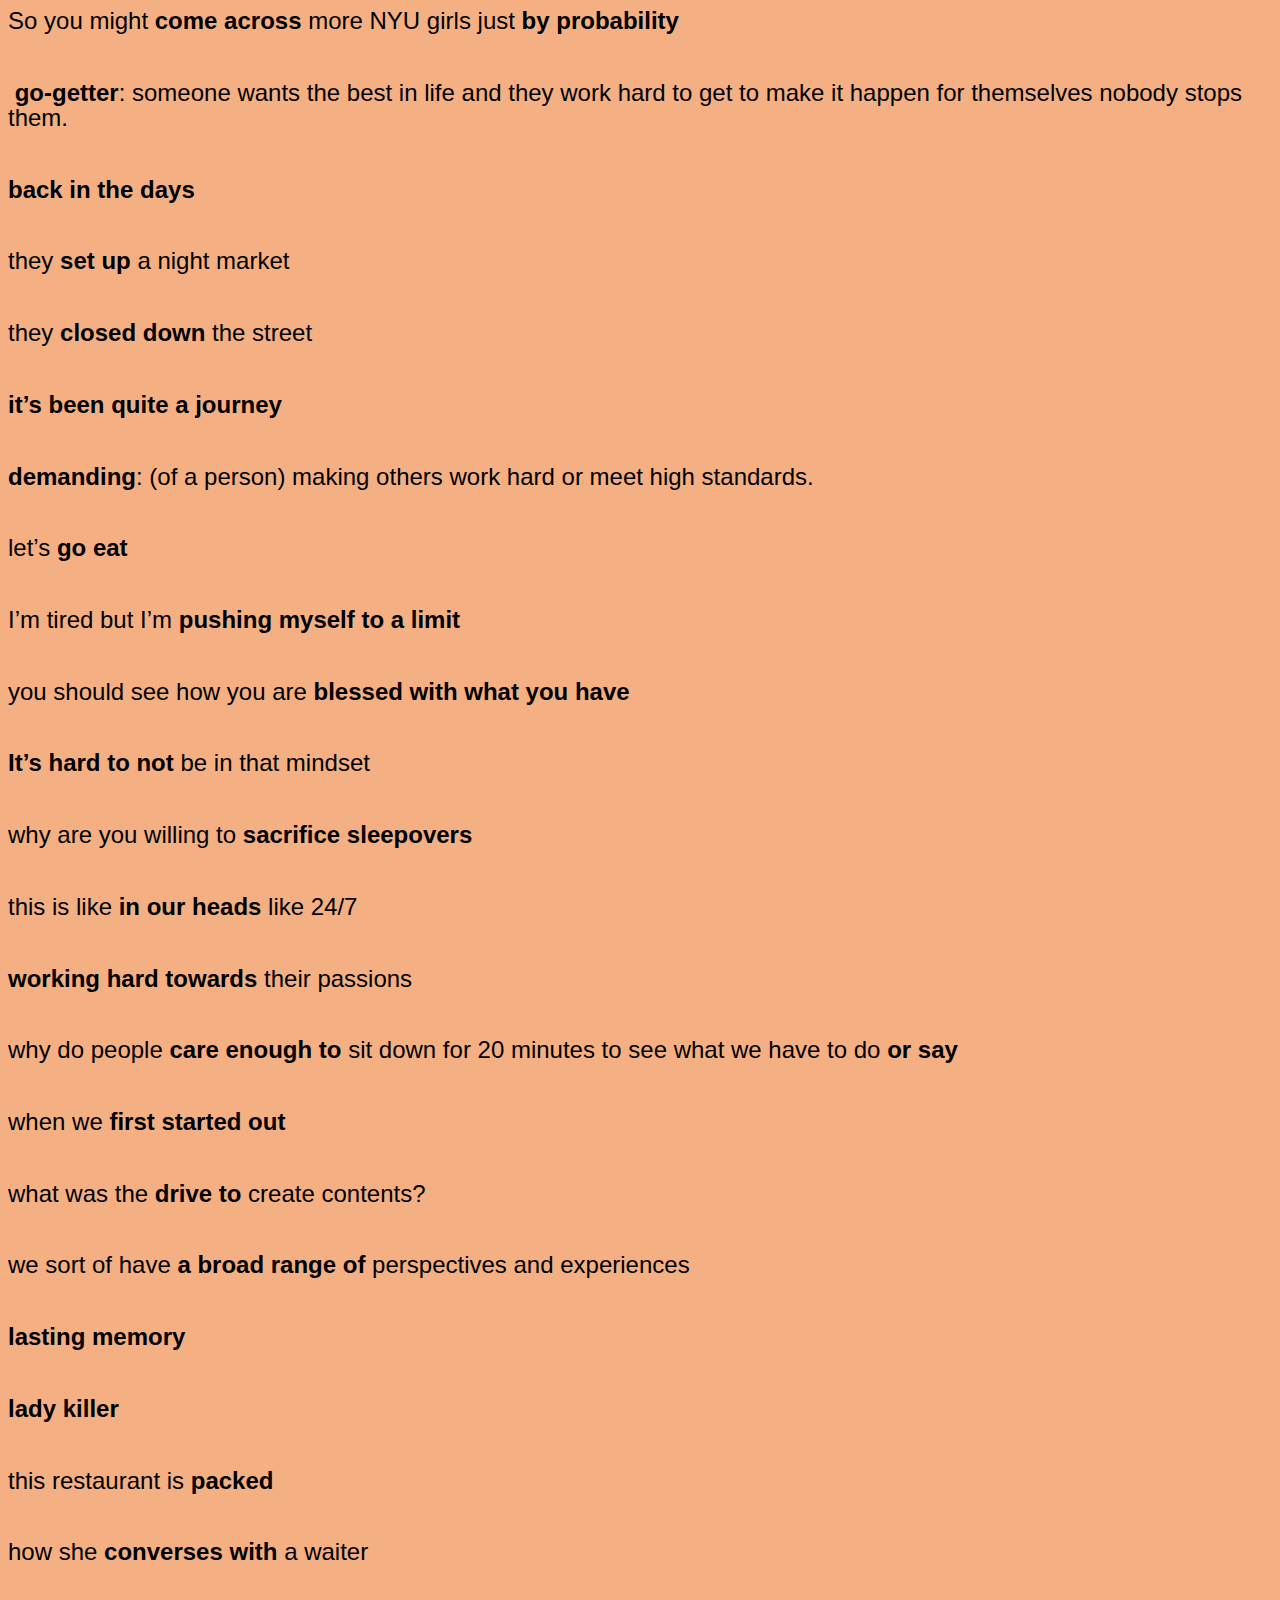
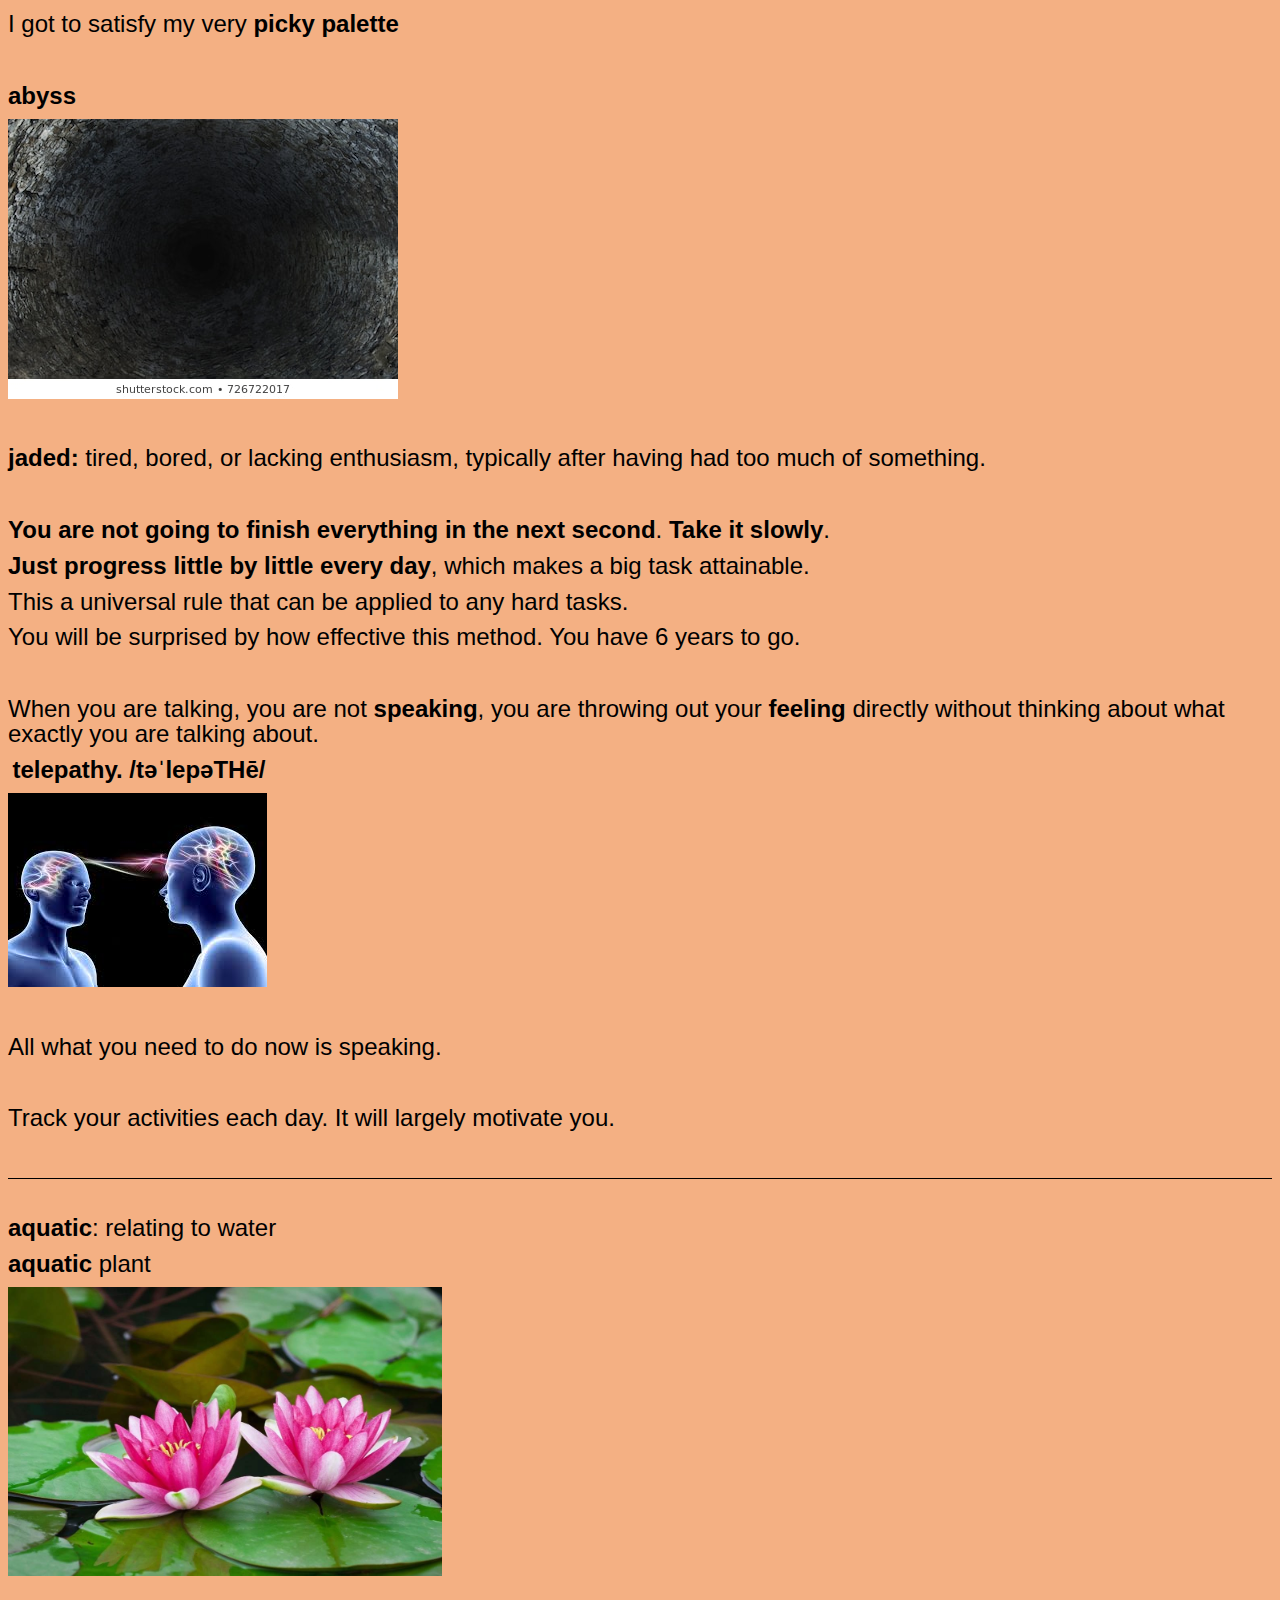
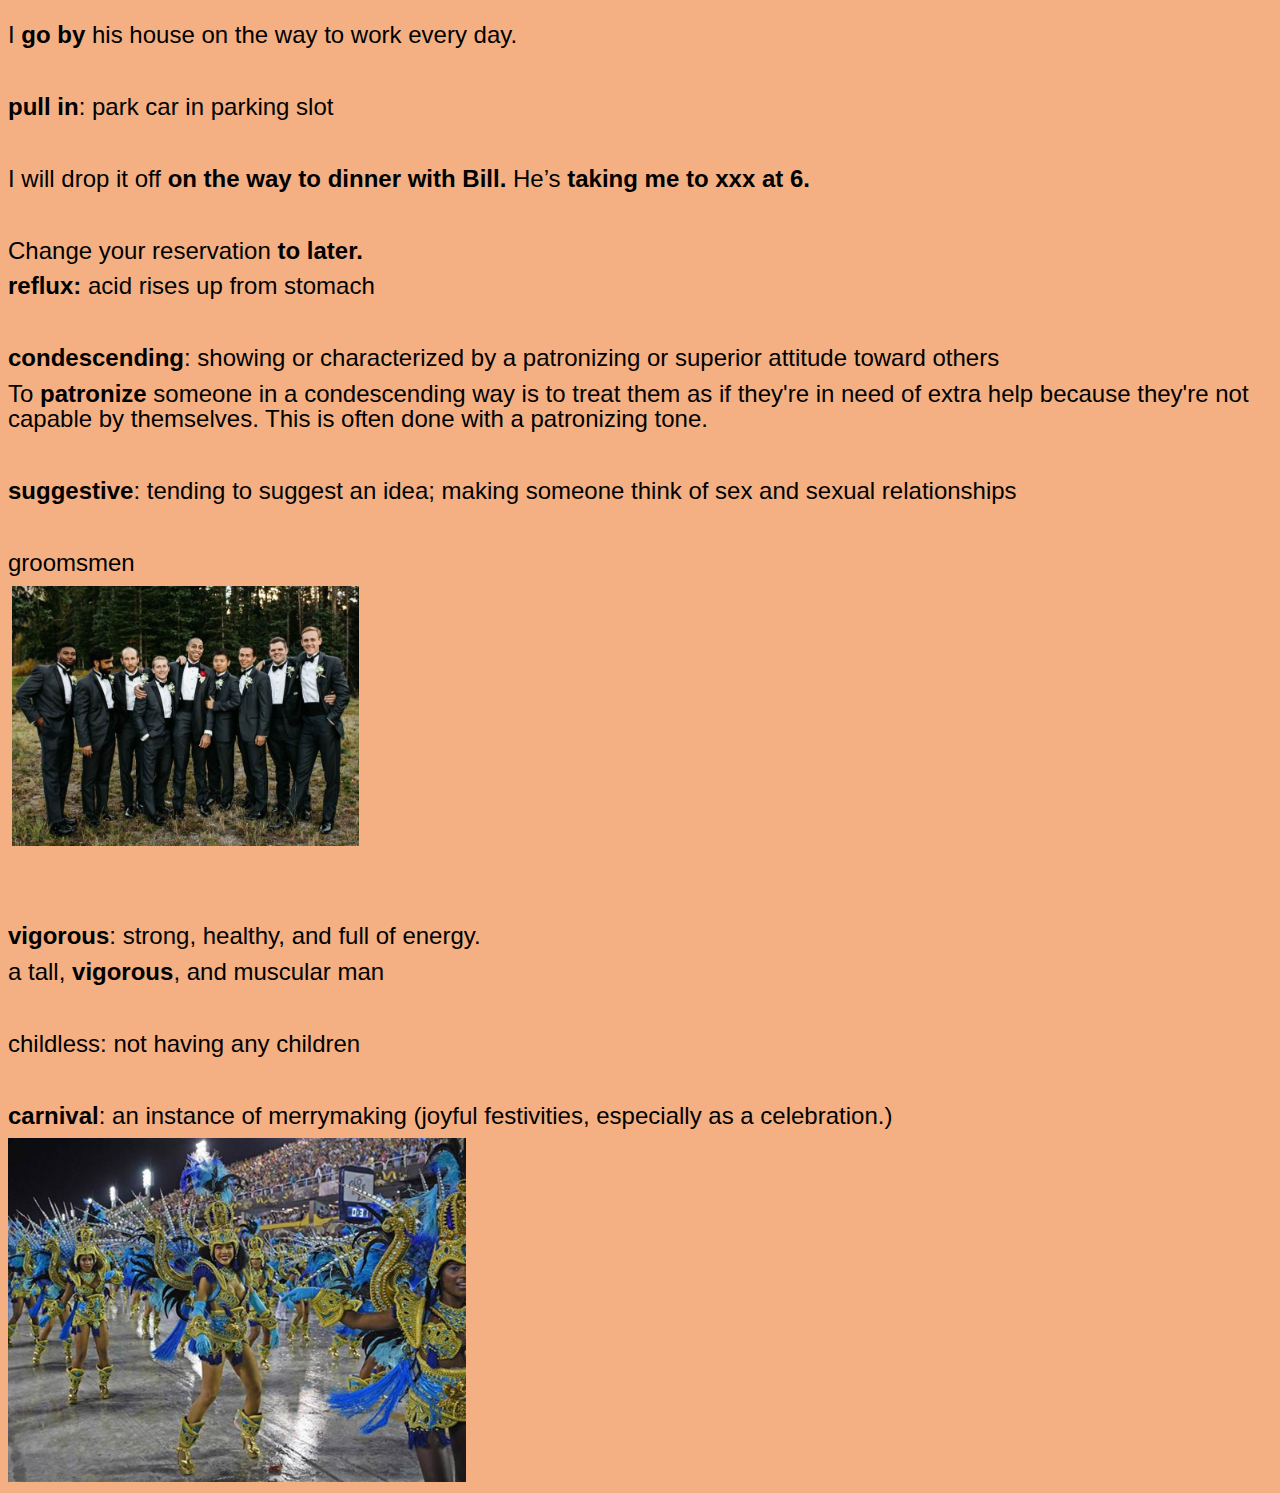
==== commit da203bbf: "1" ====
--- a/index.html
+++ b/index.html
@@ -840,6 +840,30 @@
 line-height:105%;font-family:"Arial",sans-serif;mso-fareast-font-family:"Microsoft YaHei"'><o:p>&nbsp;</o:p></span></p>
 
 <p class=MsoNormal style='border:none;mso-border-bottom-alt:solid windowtext .75pt;
+padding:0in;mso-padding-alt:0in 0in 1.0pt 0in'><span class=GramE><b><span
+style='font-size:18.0pt;line-height:105%;font-family:"Arial",sans-serif;
+mso-fareast-font-family:"Microsoft YaHei"'>it�s</span></b></span><b><span
+style='font-size:18.0pt;line-height:105%;font-family:"Arial",sans-serif;
+mso-fareast-font-family:"Microsoft YaHei"'> been</span></b><span
+style='font-size:18.0pt;line-height:105%;font-family:"Arial",sans-serif;
+mso-fareast-font-family:"Microsoft YaHei"'> <b>quite a journey</b><o:p></o:p></span></p>
+
+<p class=MsoNormal style='border:none;mso-border-bottom-alt:solid windowtext .75pt;
+padding:0in;mso-padding-alt:0in 0in 1.0pt 0in'><span style='font-size:18.0pt;
+line-height:105%;font-family:"Arial",sans-serif;mso-fareast-font-family:"Microsoft YaHei"'><o:p>&nbsp;</o:p></span></p>
+
+<p class=MsoNormal style='border:none;mso-border-bottom-alt:solid windowtext .75pt;
+padding:0in;mso-padding-alt:0in 0in 1.0pt 0in'><b><span style='font-size:18.0pt;
+line-height:105%;font-family:"Arial",sans-serif;mso-fareast-font-family:"Microsoft YaHei"'>demanding</span></b><span
+style='font-size:18.0pt;line-height:105%;font-family:"Arial",sans-serif;
+mso-fareast-font-family:"Microsoft YaHei"'>: (of a person) making others work
+hard or meet high standards.<o:p></o:p></span></p>
+
+<p class=MsoNormal style='border:none;mso-border-bottom-alt:solid windowtext .75pt;
+padding:0in;mso-padding-alt:0in 0in 1.0pt 0in'><span style='font-size:18.0pt;
+line-height:105%;font-family:"Arial",sans-serif;mso-fareast-font-family:"Microsoft YaHei"'><o:p>&nbsp;</o:p></span></p>
+
+<p class=MsoNormal style='border:none;mso-border-bottom-alt:solid windowtext .75pt;
 padding:0in;mso-padding-alt:0in 0in 1.0pt 0in'><span class=GramE><span
 style='font-size:18.0pt;line-height:105%;font-family:"Arial",sans-serif;
 mso-fareast-font-family:"Microsoft YaHei"'>let�s</span></span><span
@@ -1141,7 +1165,7 @@
  visibility:visible;mso-wrap-style:square'>
  <v:imagedata src="index_files/image003.jpg" o:title=""/>
 </v:shape><![endif]--><![if !vml]><img width=434 height=289
-src="index_files/image004.jpg" v:shapes="Picture_x0020_3"><![endif]></span><span
+src="index_files/image009.jpg" v:shapes="Picture_x0020_3"><![endif]></span><span
 style='font-size:18.0pt;line-height:105%;font-family:"Arial",sans-serif;
 mso-fareast-font-family:"Microsoft YaHei"'><o:p></o:p></span></p>
 
@@ -1220,7 +1244,7 @@
  style='width:260.1pt;height:195pt;visibility:visible;mso-wrap-style:square'>
  <v:imagedata src="index_files/image005.jpg" o:title="A Complete List of Groomsmen Duties in Detail"/>
 </v:shape><![endif]--><![if !vml]><img width=347 height=260
-src="index_files/image006.jpg"
+src="index_files/image010.jpg"
 alt="A Complete List of Groomsmen Duties in Detail" v:shapes="Picture_x0020_1"><![endif]></span></span><span
 style='font-size:18.0pt;line-height:105%;font-family:"Arial",sans-serif;
 mso-fareast-font-family:"Microsoft YaHei"'><o:p></o:p></span></p>
@@ -1263,7 +1287,7 @@
  style='width:343.8pt;height:258.3pt;visibility:visible;mso-wrap-style:square'>
  <v:imagedata src="index_files/image007.jpg" o:title="COVID-19 delays Rio's Carnival for first time in a century | Pittsburgh  Post-Gazette"/>
 </v:shape><![endif]--><![if !vml]><img width=458 height=344
-src="index_files/image008.jpg"
+src="index_files/image011.jpg"
 alt="COVID-19 delays Rio's Carnival for first time in a century | Pittsburgh  Post-Gazette"
 v:shapes="Picture_x0020_2"><![endif]></span><span style='font-size:18.0pt;
 line-height:105%;font-family:"Arial",sans-serif'><o:p></o:p></span></p>
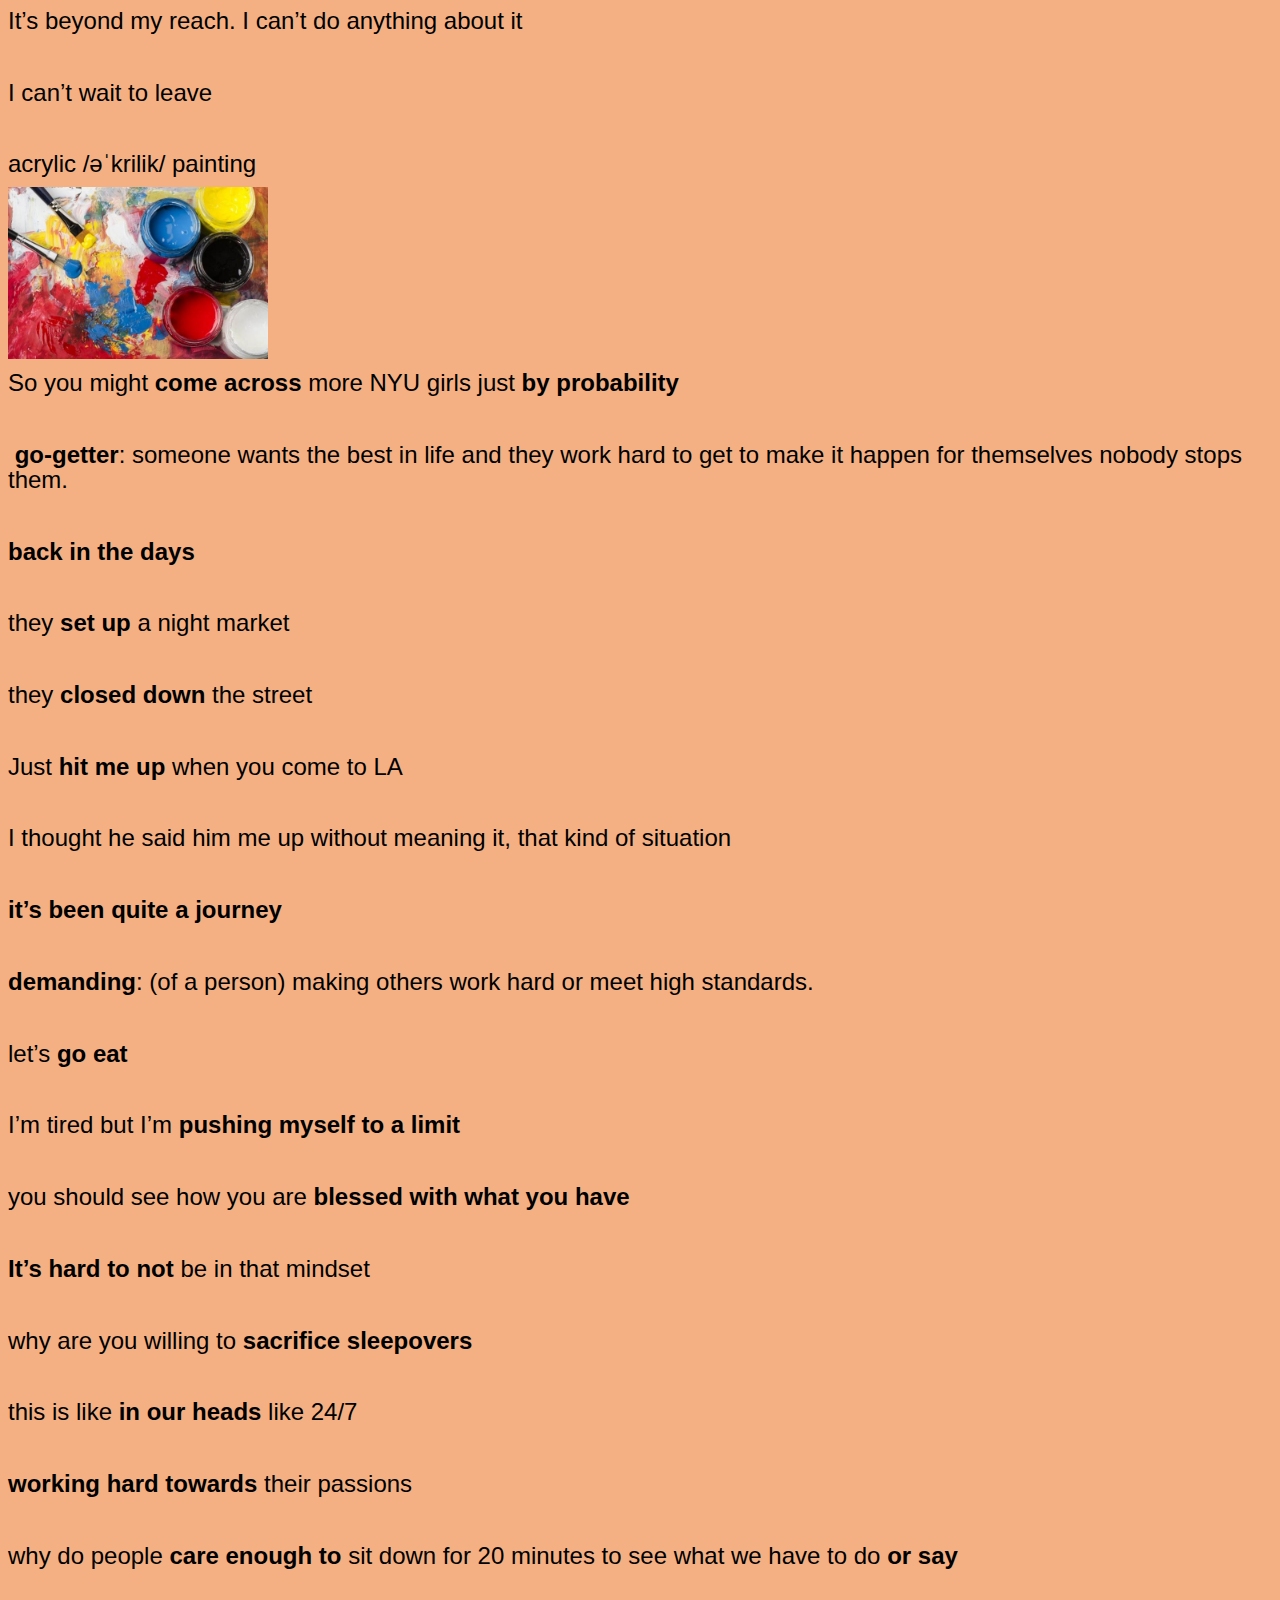
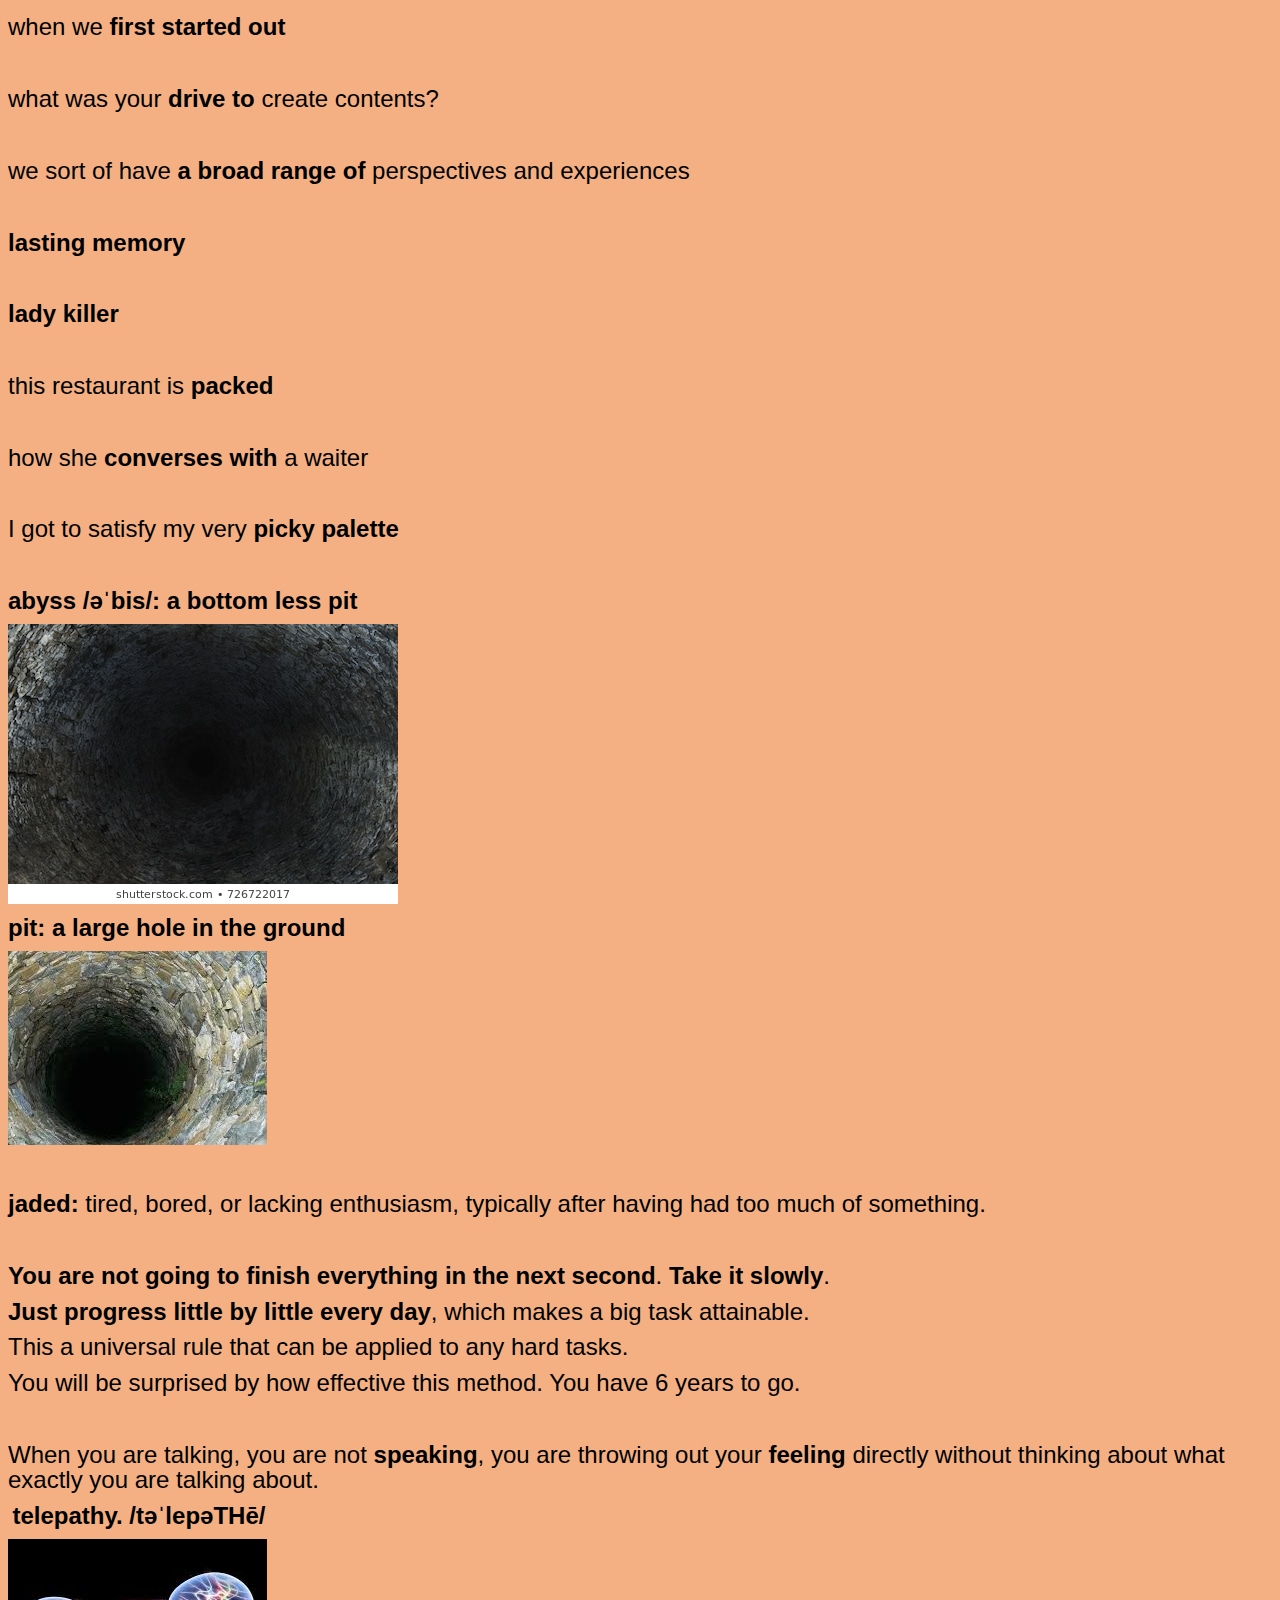
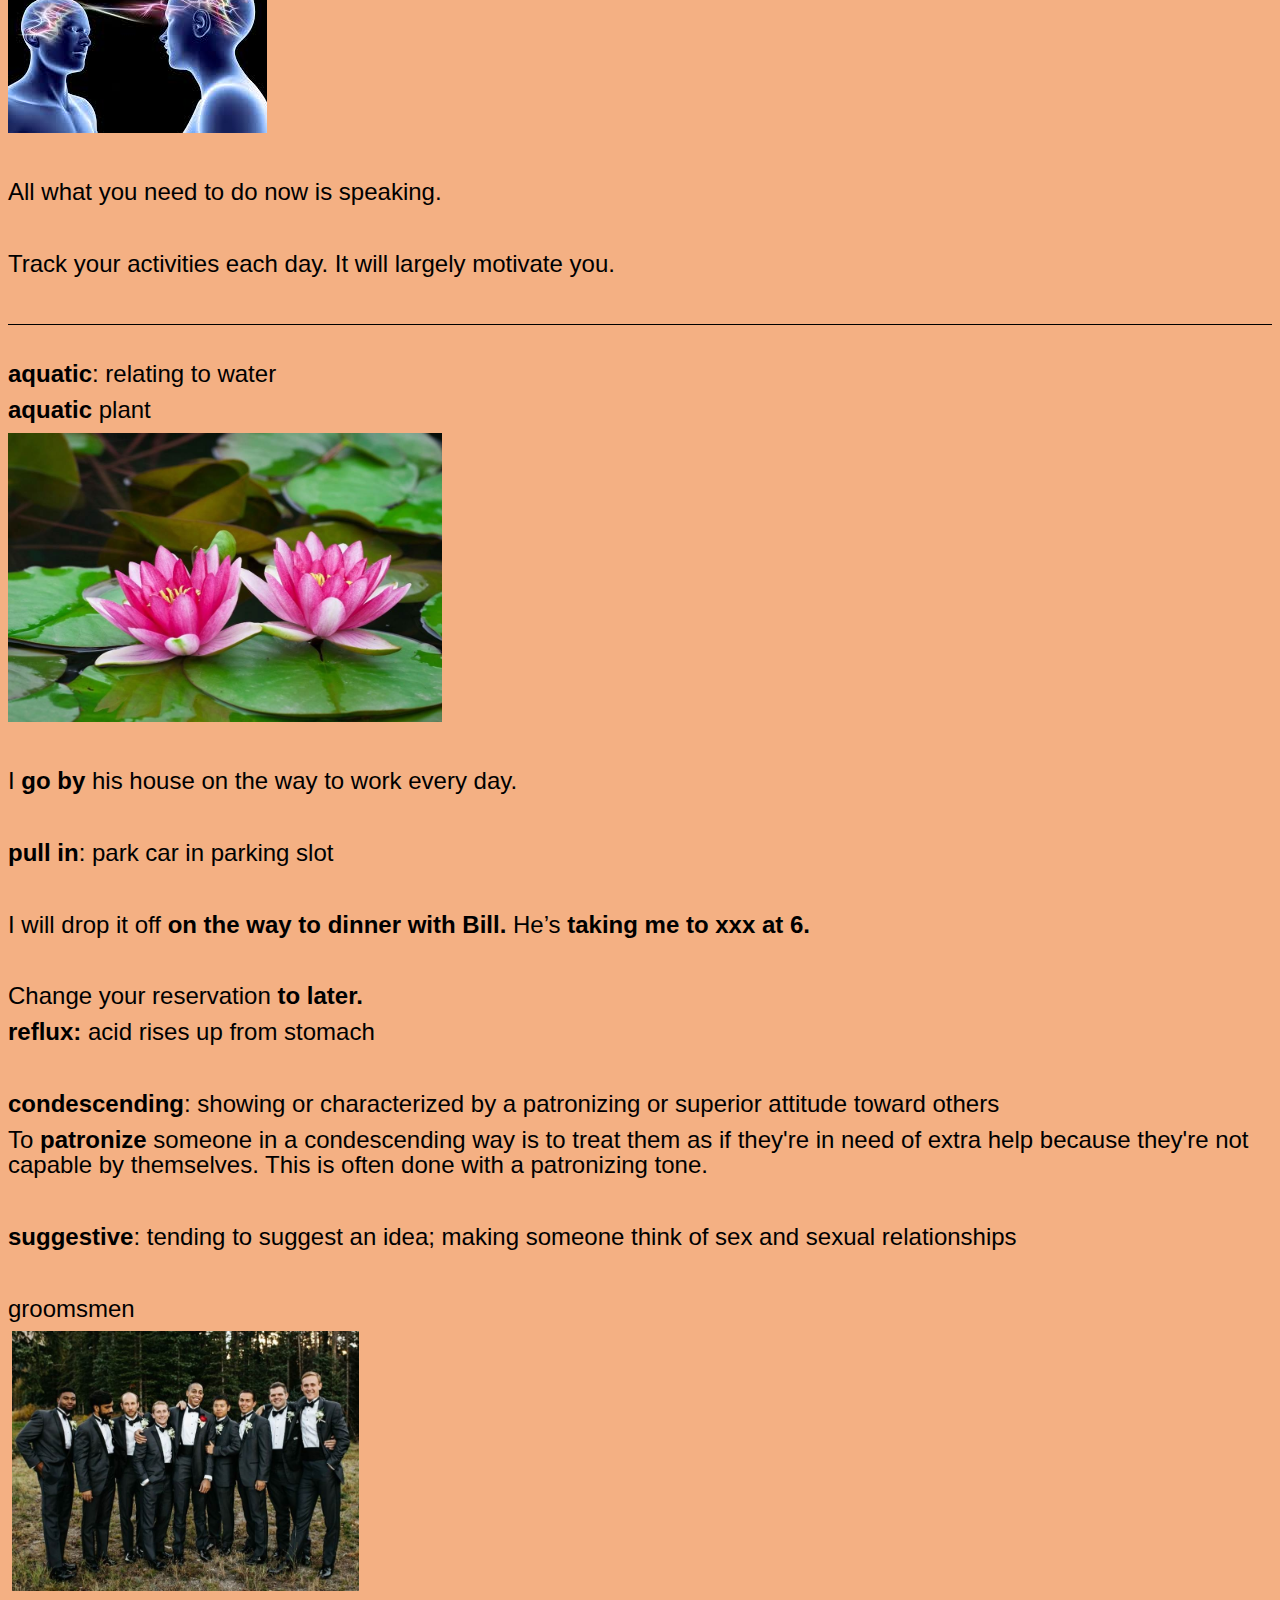
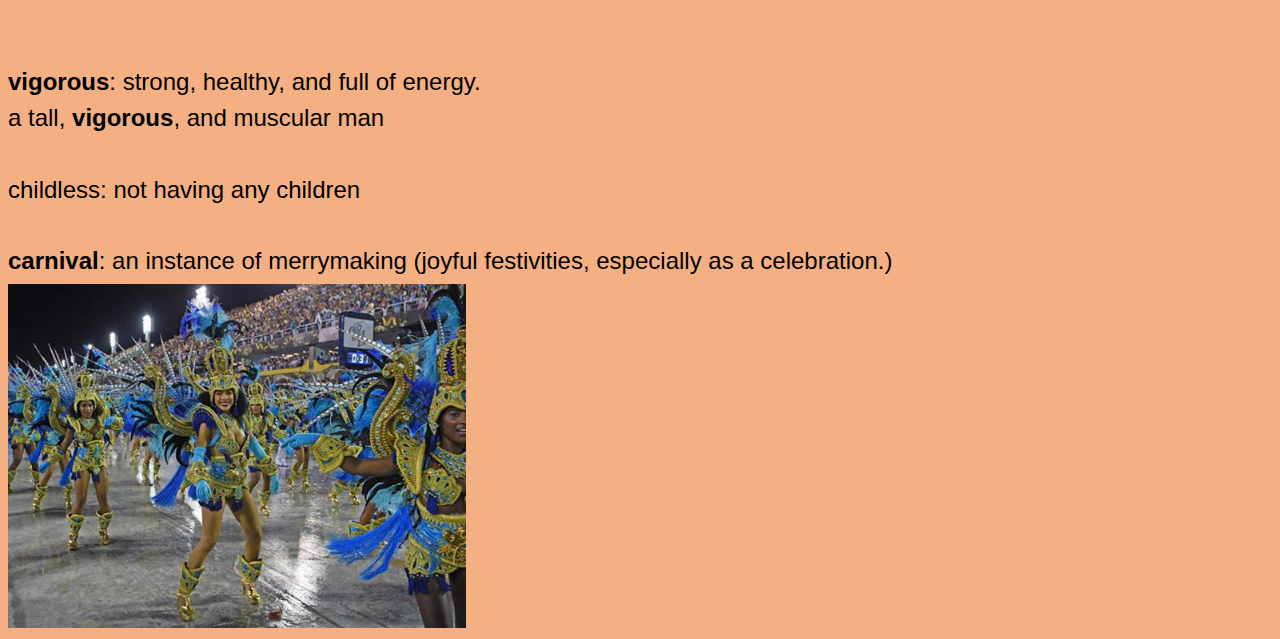
==== commit 9c742349: "1" ====
--- a/index.html
+++ b/index.html
@@ -24,8 +24,6 @@
 <!--[if gte mso 9]><xml>
  <w:WordDocument>
   <w:Zoom>110</w:Zoom>
-  <w:SpellingState>Clean</w:SpellingState>
-  <w:GrammarState>Clean</w:GrammarState>
   <w:TrackMoves>false</w:TrackMoves>
   <w:TrackFormatting/>
   <w:ValidateAgainstSchemas/>
@@ -729,12 +727,6 @@
 	font-family:"Times New Roman",serif;
 	mso-fareast-font-family:"Times New Roman";
 	mso-fareast-theme-font:minor-fareast;}
-span.SpellE
-	{mso-style-name:"";
-	mso-spl-e:yes;}
-span.GramE
-	{mso-style-name:"";
-	mso-gram-e:yes;}
 .MsoChpDefault
 	{mso-style-type:export-only;
 	mso-default-props:yes;
@@ -789,222 +781,9 @@
 mso-border-bottom-alt:solid windowtext .75pt;padding:0in 0in 1.0pt 0in'>
 
 <p class=MsoNormal style='border:none;mso-border-bottom-alt:solid windowtext .75pt;
-padding:0in;mso-padding-alt:0in 0in 1.0pt 0in'><span class=GramE><span
-style='font-size:18.0pt;line-height:105%;font-family:"Arial",sans-serif;
-mso-fareast-font-family:"Microsoft YaHei"'>So</span></span><span
-style='font-size:18.0pt;line-height:105%;font-family:"Arial",sans-serif;
-mso-fareast-font-family:"Microsoft YaHei"'> you might <b>come across</b> more
-NYU girls just <b>by probability</b><o:p></o:p></span></p>
-
-<p class=MsoNormal style='border:none;mso-border-bottom-alt:solid windowtext .75pt;
-padding:0in;mso-padding-alt:0in 0in 1.0pt 0in'><b><span style='font-size:18.0pt;
-line-height:105%;font-family:"Arial",sans-serif;mso-fareast-font-family:"Microsoft YaHei"'><o:p>&nbsp;</o:p></span></b></p>
-
-<p class=MsoNormal style='border:none;mso-border-bottom-alt:solid windowtext .75pt;
-padding:0in;mso-padding-alt:0in 0in 1.0pt 0in'><b><span style='font-size:18.0pt;
-line-height:105%;font-family:"Arial",sans-serif;mso-fareast-font-family:"Microsoft YaHei"'><span
-style='mso-spacerun:yes'>�</span>go-getter</span></b><span style='font-size:
-18.0pt;line-height:105%;font-family:"Arial",sans-serif;mso-fareast-font-family:
-"Microsoft YaHei"'>: someone wants the best in <span class=GramE>life</span>
-and they work hard to get to make it happen for themselves nobody stops them.<o:p></o:p></span></p>
-
-<p class=MsoNormal style='border:none;mso-border-bottom-alt:solid windowtext .75pt;
-padding:0in;mso-padding-alt:0in 0in 1.0pt 0in'><b><span style='font-size:18.0pt;
-line-height:105%;font-family:"Arial",sans-serif;mso-fareast-font-family:"Microsoft YaHei"'><o:p>&nbsp;</o:p></span></b></p>
-
-<p class=MsoNormal style='border:none;mso-border-bottom-alt:solid windowtext .75pt;
-padding:0in;mso-padding-alt:0in 0in 1.0pt 0in'><b><span style='font-size:18.0pt;
-line-height:105%;font-family:"Arial",sans-serif;mso-fareast-font-family:"Microsoft YaHei"'>back
-in the days<o:p></o:p></span></b></p>
-
-<p class=MsoNormal style='border:none;mso-border-bottom-alt:solid windowtext .75pt;
-padding:0in;mso-padding-alt:0in 0in 1.0pt 0in'><b><span style='font-size:18.0pt;
-line-height:105%;font-family:"Arial",sans-serif;mso-fareast-font-family:"Microsoft YaHei"'><o:p>&nbsp;</o:p></span></b></p>
-
-<p class=MsoNormal style='border:none;mso-border-bottom-alt:solid windowtext .75pt;
-padding:0in;mso-padding-alt:0in 0in 1.0pt 0in'><span style='font-size:18.0pt;
-line-height:105%;font-family:"Arial",sans-serif;mso-fareast-font-family:"Microsoft YaHei"'>they
-<b>set up</b> a night market<o:p></o:p></span></p>
-
-<p class=MsoNormal style='border:none;mso-border-bottom-alt:solid windowtext .75pt;
-padding:0in;mso-padding-alt:0in 0in 1.0pt 0in'><span style='font-size:18.0pt;
-line-height:105%;font-family:"Arial",sans-serif;mso-fareast-font-family:"Microsoft YaHei"'><o:p>&nbsp;</o:p></span></p>
-
-<p class=MsoNormal style='border:none;mso-border-bottom-alt:solid windowtext .75pt;
-padding:0in;mso-padding-alt:0in 0in 1.0pt 0in'><span style='font-size:18.0pt;
-line-height:105%;font-family:"Arial",sans-serif;mso-fareast-font-family:"Microsoft YaHei"'>they
-<span class=GramE><b>closed down</b></span> the street<o:p></o:p></span></p>
-
-<p class=MsoNormal style='border:none;mso-border-bottom-alt:solid windowtext .75pt;
-padding:0in;mso-padding-alt:0in 0in 1.0pt 0in'><span style='font-size:18.0pt;
-line-height:105%;font-family:"Arial",sans-serif;mso-fareast-font-family:"Microsoft YaHei"'><o:p>&nbsp;</o:p></span></p>
-
-<p class=MsoNormal style='border:none;mso-border-bottom-alt:solid windowtext .75pt;
-padding:0in;mso-padding-alt:0in 0in 1.0pt 0in'><span class=GramE><b><span
-style='font-size:18.0pt;line-height:105%;font-family:"Arial",sans-serif;
-mso-fareast-font-family:"Microsoft YaHei"'>it�s</span></b></span><b><span
-style='font-size:18.0pt;line-height:105%;font-family:"Arial",sans-serif;
-mso-fareast-font-family:"Microsoft YaHei"'> been</span></b><span
-style='font-size:18.0pt;line-height:105%;font-family:"Arial",sans-serif;
-mso-fareast-font-family:"Microsoft YaHei"'> <b>quite a journey</b><o:p></o:p></span></p>
-
-<p class=MsoNormal style='border:none;mso-border-bottom-alt:solid windowtext .75pt;
-padding:0in;mso-padding-alt:0in 0in 1.0pt 0in'><span style='font-size:18.0pt;
-line-height:105%;font-family:"Arial",sans-serif;mso-fareast-font-family:"Microsoft YaHei"'><o:p>&nbsp;</o:p></span></p>
-
-<p class=MsoNormal style='border:none;mso-border-bottom-alt:solid windowtext .75pt;
-padding:0in;mso-padding-alt:0in 0in 1.0pt 0in'><b><span style='font-size:18.0pt;
-line-height:105%;font-family:"Arial",sans-serif;mso-fareast-font-family:"Microsoft YaHei"'>demanding</span></b><span
-style='font-size:18.0pt;line-height:105%;font-family:"Arial",sans-serif;
-mso-fareast-font-family:"Microsoft YaHei"'>: (of a person) making others work
-hard or meet high standards.<o:p></o:p></span></p>
-
-<p class=MsoNormal style='border:none;mso-border-bottom-alt:solid windowtext .75pt;
-padding:0in;mso-padding-alt:0in 0in 1.0pt 0in'><span style='font-size:18.0pt;
-line-height:105%;font-family:"Arial",sans-serif;mso-fareast-font-family:"Microsoft YaHei"'><o:p>&nbsp;</o:p></span></p>
-
-<p class=MsoNormal style='border:none;mso-border-bottom-alt:solid windowtext .75pt;
-padding:0in;mso-padding-alt:0in 0in 1.0pt 0in'><span class=GramE><span
-style='font-size:18.0pt;line-height:105%;font-family:"Arial",sans-serif;
-mso-fareast-font-family:"Microsoft YaHei"'>let�s</span></span><span
-style='font-size:18.0pt;line-height:105%;font-family:"Arial",sans-serif;
-mso-fareast-font-family:"Microsoft YaHei"'> <b>go eat<o:p></o:p></b></span></p>
-
-<p class=MsoNormal style='border:none;mso-border-bottom-alt:solid windowtext .75pt;
-padding:0in;mso-padding-alt:0in 0in 1.0pt 0in'><span style='font-size:18.0pt;
-line-height:105%;font-family:"Arial",sans-serif;mso-fareast-font-family:"Microsoft YaHei"'><o:p>&nbsp;</o:p></span></p>
-
-<p class=MsoNormal style='border:none;mso-border-bottom-alt:solid windowtext .75pt;
-padding:0in;mso-padding-alt:0in 0in 1.0pt 0in'><span class=GramE><span
-style='font-size:18.0pt;line-height:105%;font-family:"Arial",sans-serif;
-mso-fareast-font-family:"Microsoft YaHei"'>I�m</span></span><span
-style='font-size:18.0pt;line-height:105%;font-family:"Arial",sans-serif;
-mso-fareast-font-family:"Microsoft YaHei"'> tired but I�m <b>pushing myself to
-a limit</b><o:p></o:p></span></p>
-
-<p class=MsoNormal style='border:none;mso-border-bottom-alt:solid windowtext .75pt;
-padding:0in;mso-padding-alt:0in 0in 1.0pt 0in'><span style='font-size:18.0pt;
-line-height:105%;font-family:"Arial",sans-serif;mso-fareast-font-family:"Microsoft YaHei"'><o:p>&nbsp;</o:p></span></p>
-
-<p class=MsoNormal style='border:none;mso-border-bottom-alt:solid windowtext .75pt;
-padding:0in;mso-padding-alt:0in 0in 1.0pt 0in'><span style='font-size:18.0pt;
-line-height:105%;font-family:"Arial",sans-serif;mso-fareast-font-family:"Microsoft YaHei"'>you
-should see how you are <b>blessed with what you have<o:p></o:p></b></span></p>
-
-<p class=MsoNormal style='border:none;mso-border-bottom-alt:solid windowtext .75pt;
-padding:0in;mso-padding-alt:0in 0in 1.0pt 0in'><span style='font-size:18.0pt;
-line-height:105%;font-family:"Arial",sans-serif;mso-fareast-font-family:"Microsoft YaHei"'><o:p>&nbsp;</o:p></span></p>
-
-<p class=MsoNormal style='border:none;mso-border-bottom-alt:solid windowtext .75pt;
-padding:0in;mso-padding-alt:0in 0in 1.0pt 0in'><span class=GramE><b><span
-style='font-size:18.0pt;line-height:105%;font-family:"Arial",sans-serif;
-mso-fareast-font-family:"Microsoft YaHei"'>It�s</span></b></span><b><span
-style='font-size:18.0pt;line-height:105%;font-family:"Arial",sans-serif;
-mso-fareast-font-family:"Microsoft YaHei"'> hard to not</span></b><span
-style='font-size:18.0pt;line-height:105%;font-family:"Arial",sans-serif;
-mso-fareast-font-family:"Microsoft YaHei"'> be in that mindset<o:p></o:p></span></p>
-
-<p class=MsoNormal style='border:none;mso-border-bottom-alt:solid windowtext .75pt;
-padding:0in;mso-padding-alt:0in 0in 1.0pt 0in'><span style='font-size:18.0pt;
-line-height:105%;font-family:"Arial",sans-serif;mso-fareast-font-family:"Microsoft YaHei"'><o:p>&nbsp;</o:p></span></p>
-
-<p class=MsoNormal style='border:none;mso-border-bottom-alt:solid windowtext .75pt;
-padding:0in;mso-padding-alt:0in 0in 1.0pt 0in'><span style='font-size:18.0pt;
-line-height:105%;font-family:"Arial",sans-serif;mso-fareast-font-family:"Microsoft YaHei"'>why
-are you willing to <b>sacrifice <span class=GramE>sleepovers</span></b><o:p></o:p></span></p>
-
-<p class=MsoNormal style='border:none;mso-border-bottom-alt:solid windowtext .75pt;
-padding:0in;mso-padding-alt:0in 0in 1.0pt 0in'><span style='font-size:18.0pt;
-line-height:105%;font-family:"Arial",sans-serif;mso-fareast-font-family:"Microsoft YaHei"'><o:p>&nbsp;</o:p></span></p>
-
-<p class=MsoNormal style='border:none;mso-border-bottom-alt:solid windowtext .75pt;
-padding:0in;mso-padding-alt:0in 0in 1.0pt 0in'><span style='font-size:18.0pt;
-line-height:105%;font-family:"Arial",sans-serif;mso-fareast-font-family:"Microsoft YaHei"'>this
-is like <b>in our heads</b> like 24/7<o:p></o:p></span></p>
-
-<p class=MsoNormal style='border:none;mso-border-bottom-alt:solid windowtext .75pt;
-padding:0in;mso-padding-alt:0in 0in 1.0pt 0in'><span style='font-size:18.0pt;
-line-height:105%;font-family:"Arial",sans-serif;mso-fareast-font-family:"Microsoft YaHei"'><o:p>&nbsp;</o:p></span></p>
-
-<p class=MsoNormal style='border:none;mso-border-bottom-alt:solid windowtext .75pt;
-padding:0in;mso-padding-alt:0in 0in 1.0pt 0in'><b><span style='font-size:18.0pt;
-line-height:105%;font-family:"Arial",sans-serif;mso-fareast-font-family:"Microsoft YaHei"'>working
-hard towards</span></b><span style='font-size:18.0pt;line-height:105%;
-font-family:"Arial",sans-serif;mso-fareast-font-family:"Microsoft YaHei"'>
-their passions<o:p></o:p></span></p>
-
-<p class=MsoNormal style='border:none;mso-border-bottom-alt:solid windowtext .75pt;
-padding:0in;mso-padding-alt:0in 0in 1.0pt 0in'><span style='font-size:18.0pt;
-line-height:105%;font-family:"Arial",sans-serif;mso-fareast-font-family:"Microsoft YaHei"'><o:p>&nbsp;</o:p></span></p>
-
-<p class=MsoNormal style='border:none;mso-border-bottom-alt:solid windowtext .75pt;
-padding:0in;mso-padding-alt:0in 0in 1.0pt 0in'><span style='font-size:18.0pt;
-line-height:105%;font-family:"Arial",sans-serif;mso-fareast-font-family:"Microsoft YaHei"'>why
-do people <b>care enough to</b> sit down for 20 minutes to see what we have to
-do <b>or <span class=GramE>say</span></b><o:p></o:p></span></p>
-
-<p class=MsoNormal style='border:none;mso-border-bottom-alt:solid windowtext .75pt;
-padding:0in;mso-padding-alt:0in 0in 1.0pt 0in'><span style='font-size:18.0pt;
-line-height:105%;font-family:"Arial",sans-serif;mso-fareast-font-family:"Microsoft YaHei"'><o:p>&nbsp;</o:p></span></p>
-
-<p class=MsoNormal style='border:none;mso-border-bottom-alt:solid windowtext .75pt;
-padding:0in;mso-padding-alt:0in 0in 1.0pt 0in'><span style='font-size:18.0pt;
-line-height:105%;font-family:"Arial",sans-serif;mso-fareast-font-family:"Microsoft YaHei"'>when
-we <b>first started out</b><o:p></o:p></span></p>
-
-<p class=MsoNormal style='border:none;mso-border-bottom-alt:solid windowtext .75pt;
-padding:0in;mso-padding-alt:0in 0in 1.0pt 0in'><span style='font-size:18.0pt;
-line-height:105%;font-family:"Arial",sans-serif;mso-fareast-font-family:"Microsoft YaHei"'><o:p>&nbsp;</o:p></span></p>
-
-<p class=MsoNormal style='border:none;mso-border-bottom-alt:solid windowtext .75pt;
-padding:0in;mso-padding-alt:0in 0in 1.0pt 0in'><span style='font-size:18.0pt;
-line-height:105%;font-family:"Arial",sans-serif;mso-fareast-font-family:"Microsoft YaHei"'>what
-was the <b>drive to </b>create contents?<o:p></o:p></span></p>
-
-<p class=MsoNormal style='border:none;mso-border-bottom-alt:solid windowtext .75pt;
-padding:0in;mso-padding-alt:0in 0in 1.0pt 0in'><span style='font-size:18.0pt;
-line-height:105%;font-family:"Arial",sans-serif;mso-fareast-font-family:"Microsoft YaHei"'><o:p>&nbsp;</o:p></span></p>
-
-<p class=MsoNormal style='border:none;mso-border-bottom-alt:solid windowtext .75pt;
-padding:0in;mso-padding-alt:0in 0in 1.0pt 0in'><span style='font-size:18.0pt;
-line-height:105%;font-family:"Arial",sans-serif;mso-fareast-font-family:"Microsoft YaHei"'>we
-sort of have <b>a broad range of</b> perspectives and experiences<o:p></o:p></span></p>
-
-<p class=MsoNormal style='border:none;mso-border-bottom-alt:solid windowtext .75pt;
-padding:0in;mso-padding-alt:0in 0in 1.0pt 0in'><b><span style='font-size:18.0pt;
-line-height:105%;font-family:"Arial",sans-serif;mso-fareast-font-family:"Microsoft YaHei"'><o:p>&nbsp;</o:p></span></b></p>
-
-<p class=MsoNormal style='border:none;mso-border-bottom-alt:solid windowtext .75pt;
-padding:0in;mso-padding-alt:0in 0in 1.0pt 0in'><b><span style='font-size:18.0pt;
-line-height:105%;font-family:"Arial",sans-serif;mso-fareast-font-family:"Microsoft YaHei"'>lasting
-memory<o:p></o:p></span></b></p>
-
-<p class=MsoNormal style='border:none;mso-border-bottom-alt:solid windowtext .75pt;
-padding:0in;mso-padding-alt:0in 0in 1.0pt 0in'><b><span style='font-size:18.0pt;
-line-height:105%;font-family:"Arial",sans-serif;mso-fareast-font-family:"Microsoft YaHei"'><o:p>&nbsp;</o:p></span></b></p>
-
-<p class=MsoNormal style='border:none;mso-border-bottom-alt:solid windowtext .75pt;
-padding:0in;mso-padding-alt:0in 0in 1.0pt 0in'><b><span style='font-size:18.0pt;
-line-height:105%;font-family:"Arial",sans-serif;mso-fareast-font-family:"Microsoft YaHei"'>lady
-killer<o:p></o:p></span></b></p>
-
-<p class=MsoNormal style='border:none;mso-border-bottom-alt:solid windowtext .75pt;
-padding:0in;mso-padding-alt:0in 0in 1.0pt 0in'><b><span style='font-size:18.0pt;
-line-height:105%;font-family:"Arial",sans-serif;mso-fareast-font-family:"Microsoft YaHei"'><o:p>&nbsp;</o:p></span></b></p>
-
-<p class=MsoNormal style='border:none;mso-border-bottom-alt:solid windowtext .75pt;
-padding:0in;mso-padding-alt:0in 0in 1.0pt 0in'><span style='font-size:18.0pt;
-line-height:105%;font-family:"Arial",sans-serif;mso-fareast-font-family:"Microsoft YaHei"'>this
-restaurant is <b>packed</b><o:p></o:p></span></p>
-
-<p class=MsoNormal style='border:none;mso-border-bottom-alt:solid windowtext .75pt;
-padding:0in;mso-padding-alt:0in 0in 1.0pt 0in'><span style='font-size:18.0pt;
-line-height:105%;font-family:"Arial",sans-serif;mso-fareast-font-family:"Microsoft YaHei"'><o:p>&nbsp;</o:p></span></p>
-
-<p class=MsoNormal style='border:none;mso-border-bottom-alt:solid windowtext .75pt;
-padding:0in;mso-padding-alt:0in 0in 1.0pt 0in'><span style='font-size:18.0pt;
-line-height:105%;font-family:"Arial",sans-serif;mso-fareast-font-family:"Microsoft YaHei"'>how
-she <b>converses with</b> a waiter<o:p></o:p></span></p>
+padding:0in;mso-padding-alt:0in 0in 1.0pt 0in'><span style='font-size:18.0pt;
+line-height:105%;font-family:"Arial",sans-serif;mso-fareast-font-family:"Microsoft YaHei"'>It�s
+beyond my reach. I can�t do anything about it<o:p></o:p></span></p>
 
 <p class=MsoNormal style='border:none;mso-border-bottom-alt:solid windowtext .75pt;
 padding:0in;mso-padding-alt:0in 0in 1.0pt 0in'><span style='font-size:18.0pt;
@@ -1013,15 +792,16 @@
 <p class=MsoNormal style='border:none;mso-border-bottom-alt:solid windowtext .75pt;
 padding:0in;mso-padding-alt:0in 0in 1.0pt 0in'><span style='font-size:18.0pt;
 line-height:105%;font-family:"Arial",sans-serif;mso-fareast-font-family:"Microsoft YaHei"'>I
-got to satisfy my very <b>picky palette</b><o:p></o:p></span></p>
-
-<p class=MsoNormal style='border:none;mso-border-bottom-alt:solid windowtext .75pt;
-padding:0in;mso-padding-alt:0in 0in 1.0pt 0in'><b><span style='font-size:18.0pt;
-line-height:105%;font-family:"Arial",sans-serif;mso-fareast-font-family:"Microsoft YaHei"'><o:p>&nbsp;</o:p></span></b></p>
-
-<p class=MsoNormal style='border:none;mso-border-bottom-alt:solid windowtext .75pt;
-padding:0in;mso-padding-alt:0in 0in 1.0pt 0in'><b><span style='font-size:18.0pt;
-line-height:105%;font-family:"Arial",sans-serif;mso-fareast-font-family:"Microsoft YaHei"'>abyss<o:p></o:p></span></b></p>
+can�t wait to leave<o:p></o:p></span></p>
+
+<p class=MsoNormal style='border:none;mso-border-bottom-alt:solid windowtext .75pt;
+padding:0in;mso-padding-alt:0in 0in 1.0pt 0in'><span style='font-size:18.0pt;
+line-height:105%;font-family:"Arial",sans-serif;mso-fareast-font-family:"Microsoft YaHei"'><o:p>&nbsp;</o:p></span></p>
+
+<p class=MsoNormal style='border:none;mso-border-bottom-alt:solid windowtext .75pt;
+padding:0in;mso-padding-alt:0in 0in 1.0pt 0in'><span style='font-size:18.0pt;
+line-height:105%;font-family:"Arial",sans-serif;mso-fareast-font-family:"Microsoft YaHei"'>acrylic
+/&#601;&#712;krilik/ painting <o:p></o:p></span></p>
 
 <p class=MsoNormal style='border:none;mso-border-bottom-alt:solid windowtext .75pt;
 padding:0in;mso-padding-alt:0in 0in 1.0pt 0in'><span style='mso-no-proof:yes'><!--[if gte vml 1]><v:shapetype
@@ -1044,9 +824,259 @@
  </v:formulas>
  <v:path o:extrusionok="f" gradientshapeok="t" o:connecttype="rect"/>
  <o:lock v:ext="edit" aspectratio="t"/>
-</v:shapetype><v:shape id="Picture_x0020_5" o:spid="_x0000_i1029" type="#_x0000_t75"
- alt="Abyss Images, Stock Photos &amp; Vectors | Shutterstock" style='width:292.2pt;
- height:210pt;visibility:visible;mso-wrap-style:square'>
+</v:shapetype><v:shape id="Picture_x0020_6" o:spid="_x0000_i1031" type="#_x0000_t75"
+ style='width:195pt;height:129pt;visibility:visible;mso-wrap-style:square'>
+ <v:imagedata src="index_files/image004.jpg" o:title=""/>
+</v:shape><![endif]--><![if !vml]><img width=260 height=172
+src="index_files/image006.jpg" v:shapes="Picture_x0020_6"><![endif]></span><span
+style='font-size:18.0pt;line-height:105%;font-family:"Arial",sans-serif;
+mso-fareast-font-family:"Microsoft YaHei"'><o:p></o:p></span></p>
+
+<p class=MsoNormal style='border:none;mso-border-bottom-alt:solid windowtext .75pt;
+padding:0in;mso-padding-alt:0in 0in 1.0pt 0in'><span style='font-size:18.0pt;
+line-height:105%;font-family:"Arial",sans-serif;mso-fareast-font-family:"Microsoft YaHei"'>So
+you might <b>come across</b> more NYU girls just <b>by probability</b><o:p></o:p></span></p>
+
+<p class=MsoNormal style='border:none;mso-border-bottom-alt:solid windowtext .75pt;
+padding:0in;mso-padding-alt:0in 0in 1.0pt 0in'><b><span style='font-size:18.0pt;
+line-height:105%;font-family:"Arial",sans-serif;mso-fareast-font-family:"Microsoft YaHei"'><o:p>&nbsp;</o:p></span></b></p>
+
+<p class=MsoNormal style='border:none;mso-border-bottom-alt:solid windowtext .75pt;
+padding:0in;mso-padding-alt:0in 0in 1.0pt 0in'><b><span style='font-size:18.0pt;
+line-height:105%;font-family:"Arial",sans-serif;mso-fareast-font-family:"Microsoft YaHei"'><span
+style='mso-spacerun:yes'>�</span>go-getter</span></b><span style='font-size:
+18.0pt;line-height:105%;font-family:"Arial",sans-serif;mso-fareast-font-family:
+"Microsoft YaHei"'>: someone wants the best in life and they work hard to get
+to make it happen for themselves nobody stops them.<o:p></o:p></span></p>
+
+<p class=MsoNormal style='border:none;mso-border-bottom-alt:solid windowtext .75pt;
+padding:0in;mso-padding-alt:0in 0in 1.0pt 0in'><b><span style='font-size:18.0pt;
+line-height:105%;font-family:"Arial",sans-serif;mso-fareast-font-family:"Microsoft YaHei"'><o:p>&nbsp;</o:p></span></b></p>
+
+<p class=MsoNormal style='border:none;mso-border-bottom-alt:solid windowtext .75pt;
+padding:0in;mso-padding-alt:0in 0in 1.0pt 0in'><b><span style='font-size:18.0pt;
+line-height:105%;font-family:"Arial",sans-serif;mso-fareast-font-family:"Microsoft YaHei"'>back
+in the days<o:p></o:p></span></b></p>
+
+<p class=MsoNormal style='border:none;mso-border-bottom-alt:solid windowtext .75pt;
+padding:0in;mso-padding-alt:0in 0in 1.0pt 0in'><b><span style='font-size:18.0pt;
+line-height:105%;font-family:"Arial",sans-serif;mso-fareast-font-family:"Microsoft YaHei"'><o:p>&nbsp;</o:p></span></b></p>
+
+<p class=MsoNormal style='border:none;mso-border-bottom-alt:solid windowtext .75pt;
+padding:0in;mso-padding-alt:0in 0in 1.0pt 0in'><span style='font-size:18.0pt;
+line-height:105%;font-family:"Arial",sans-serif;mso-fareast-font-family:"Microsoft YaHei"'>they
+<b>set up</b> a night market<o:p></o:p></span></p>
+
+<p class=MsoNormal style='border:none;mso-border-bottom-alt:solid windowtext .75pt;
+padding:0in;mso-padding-alt:0in 0in 1.0pt 0in'><span style='font-size:18.0pt;
+line-height:105%;font-family:"Arial",sans-serif;mso-fareast-font-family:"Microsoft YaHei"'><o:p>&nbsp;</o:p></span></p>
+
+<p class=MsoNormal style='border:none;mso-border-bottom-alt:solid windowtext .75pt;
+padding:0in;mso-padding-alt:0in 0in 1.0pt 0in'><span style='font-size:18.0pt;
+line-height:105%;font-family:"Arial",sans-serif;mso-fareast-font-family:"Microsoft YaHei"'>they
+<b>closed down</b> the street<o:p></o:p></span></p>
+
+<p class=MsoNormal style='border:none;mso-border-bottom-alt:solid windowtext .75pt;
+padding:0in;mso-padding-alt:0in 0in 1.0pt 0in'><span style='font-size:18.0pt;
+line-height:105%;font-family:"Arial",sans-serif;mso-fareast-font-family:"Microsoft YaHei"'><o:p>&nbsp;</o:p></span></p>
+
+<p class=MsoNormal style='border:none;mso-border-bottom-alt:solid windowtext .75pt;
+padding:0in;mso-padding-alt:0in 0in 1.0pt 0in'><span style='font-size:18.0pt;
+line-height:105%;font-family:"Arial",sans-serif;mso-fareast-font-family:"Microsoft YaHei"'>Just<b>
+hit me up</b> when you come to LA<o:p></o:p></span></p>
+
+<p class=MsoNormal style='border:none;mso-border-bottom-alt:solid windowtext .75pt;
+padding:0in;mso-padding-alt:0in 0in 1.0pt 0in'><span style='font-size:18.0pt;
+line-height:105%;font-family:"Arial",sans-serif;mso-fareast-font-family:"Microsoft YaHei"'><o:p>&nbsp;</o:p></span></p>
+
+<p class=MsoNormal style='border:none;mso-border-bottom-alt:solid windowtext .75pt;
+padding:0in;mso-padding-alt:0in 0in 1.0pt 0in'><span style='font-size:18.0pt;
+line-height:105%;font-family:"Arial",sans-serif;mso-fareast-font-family:"Microsoft YaHei"'>I
+thought he said him me up without meaning it, that kind of situation<o:p></o:p></span></p>
+
+<p class=MsoNormal style='border:none;mso-border-bottom-alt:solid windowtext .75pt;
+padding:0in;mso-padding-alt:0in 0in 1.0pt 0in'><span style='font-size:18.0pt;
+line-height:105%;font-family:"Arial",sans-serif;mso-fareast-font-family:"Microsoft YaHei"'><o:p>&nbsp;</o:p></span></p>
+
+<p class=MsoNormal style='border:none;mso-border-bottom-alt:solid windowtext .75pt;
+padding:0in;mso-padding-alt:0in 0in 1.0pt 0in'><b><span style='font-size:18.0pt;
+line-height:105%;font-family:"Arial",sans-serif;mso-fareast-font-family:"Microsoft YaHei"'>it�s
+been</span></b><span style='font-size:18.0pt;line-height:105%;font-family:"Arial",sans-serif;
+mso-fareast-font-family:"Microsoft YaHei"'> <b>quite a journey</b><o:p></o:p></span></p>
+
+<p class=MsoNormal style='border:none;mso-border-bottom-alt:solid windowtext .75pt;
+padding:0in;mso-padding-alt:0in 0in 1.0pt 0in'><span style='font-size:18.0pt;
+line-height:105%;font-family:"Arial",sans-serif;mso-fareast-font-family:"Microsoft YaHei"'><o:p>&nbsp;</o:p></span></p>
+
+<p class=MsoNormal style='border:none;mso-border-bottom-alt:solid windowtext .75pt;
+padding:0in;mso-padding-alt:0in 0in 1.0pt 0in'><b><span style='font-size:18.0pt;
+line-height:105%;font-family:"Arial",sans-serif;mso-fareast-font-family:"Microsoft YaHei"'>demanding</span></b><span
+style='font-size:18.0pt;line-height:105%;font-family:"Arial",sans-serif;
+mso-fareast-font-family:"Microsoft YaHei"'>: (of a person) making others work
+hard or meet high standards.<o:p></o:p></span></p>
+
+<p class=MsoNormal style='border:none;mso-border-bottom-alt:solid windowtext .75pt;
+padding:0in;mso-padding-alt:0in 0in 1.0pt 0in'><span style='font-size:18.0pt;
+line-height:105%;font-family:"Arial",sans-serif;mso-fareast-font-family:"Microsoft YaHei"'><o:p>&nbsp;</o:p></span></p>
+
+<p class=MsoNormal style='border:none;mso-border-bottom-alt:solid windowtext .75pt;
+padding:0in;mso-padding-alt:0in 0in 1.0pt 0in'><span style='font-size:18.0pt;
+line-height:105%;font-family:"Arial",sans-serif;mso-fareast-font-family:"Microsoft YaHei"'>let�s
+<b>go eat<o:p></o:p></b></span></p>
+
+<p class=MsoNormal style='border:none;mso-border-bottom-alt:solid windowtext .75pt;
+padding:0in;mso-padding-alt:0in 0in 1.0pt 0in'><span style='font-size:18.0pt;
+line-height:105%;font-family:"Arial",sans-serif;mso-fareast-font-family:"Microsoft YaHei"'><o:p>&nbsp;</o:p></span></p>
+
+<p class=MsoNormal style='border:none;mso-border-bottom-alt:solid windowtext .75pt;
+padding:0in;mso-padding-alt:0in 0in 1.0pt 0in'><span style='font-size:18.0pt;
+line-height:105%;font-family:"Arial",sans-serif;mso-fareast-font-family:"Microsoft YaHei"'>I�m
+tired but I�m <b>pushing myself to a limit</b><o:p></o:p></span></p>
+
+<p class=MsoNormal style='border:none;mso-border-bottom-alt:solid windowtext .75pt;
+padding:0in;mso-padding-alt:0in 0in 1.0pt 0in'><span style='font-size:18.0pt;
+line-height:105%;font-family:"Arial",sans-serif;mso-fareast-font-family:"Microsoft YaHei"'><o:p>&nbsp;</o:p></span></p>
+
+<p class=MsoNormal style='border:none;mso-border-bottom-alt:solid windowtext .75pt;
+padding:0in;mso-padding-alt:0in 0in 1.0pt 0in'><span style='font-size:18.0pt;
+line-height:105%;font-family:"Arial",sans-serif;mso-fareast-font-family:"Microsoft YaHei"'>you
+should see how you are <b>blessed with what you have<o:p></o:p></b></span></p>
+
+<p class=MsoNormal style='border:none;mso-border-bottom-alt:solid windowtext .75pt;
+padding:0in;mso-padding-alt:0in 0in 1.0pt 0in'><span style='font-size:18.0pt;
+line-height:105%;font-family:"Arial",sans-serif;mso-fareast-font-family:"Microsoft YaHei"'><o:p>&nbsp;</o:p></span></p>
+
+<p class=MsoNormal style='border:none;mso-border-bottom-alt:solid windowtext .75pt;
+padding:0in;mso-padding-alt:0in 0in 1.0pt 0in'><b><span style='font-size:18.0pt;
+line-height:105%;font-family:"Arial",sans-serif;mso-fareast-font-family:"Microsoft YaHei"'>It�s
+hard to not</span></b><span style='font-size:18.0pt;line-height:105%;
+font-family:"Arial",sans-serif;mso-fareast-font-family:"Microsoft YaHei"'> be
+in that mindset<o:p></o:p></span></p>
+
+<p class=MsoNormal style='border:none;mso-border-bottom-alt:solid windowtext .75pt;
+padding:0in;mso-padding-alt:0in 0in 1.0pt 0in'><span style='font-size:18.0pt;
+line-height:105%;font-family:"Arial",sans-serif;mso-fareast-font-family:"Microsoft YaHei"'><o:p>&nbsp;</o:p></span></p>
+
+<p class=MsoNormal style='border:none;mso-border-bottom-alt:solid windowtext .75pt;
+padding:0in;mso-padding-alt:0in 0in 1.0pt 0in'><span style='font-size:18.0pt;
+line-height:105%;font-family:"Arial",sans-serif;mso-fareast-font-family:"Microsoft YaHei"'>why
+are you willing to <b>sacrifice sleepovers</b><o:p></o:p></span></p>
+
+<p class=MsoNormal style='border:none;mso-border-bottom-alt:solid windowtext .75pt;
+padding:0in;mso-padding-alt:0in 0in 1.0pt 0in'><span style='font-size:18.0pt;
+line-height:105%;font-family:"Arial",sans-serif;mso-fareast-font-family:"Microsoft YaHei"'><o:p>&nbsp;</o:p></span></p>
+
+<p class=MsoNormal style='border:none;mso-border-bottom-alt:solid windowtext .75pt;
+padding:0in;mso-padding-alt:0in 0in 1.0pt 0in'><span style='font-size:18.0pt;
+line-height:105%;font-family:"Arial",sans-serif;mso-fareast-font-family:"Microsoft YaHei"'>this
+is like <b>in our heads</b> like 24/7<o:p></o:p></span></p>
+
+<p class=MsoNormal style='border:none;mso-border-bottom-alt:solid windowtext .75pt;
+padding:0in;mso-padding-alt:0in 0in 1.0pt 0in'><span style='font-size:18.0pt;
+line-height:105%;font-family:"Arial",sans-serif;mso-fareast-font-family:"Microsoft YaHei"'><o:p>&nbsp;</o:p></span></p>
+
+<p class=MsoNormal style='border:none;mso-border-bottom-alt:solid windowtext .75pt;
+padding:0in;mso-padding-alt:0in 0in 1.0pt 0in'><b><span style='font-size:18.0pt;
+line-height:105%;font-family:"Arial",sans-serif;mso-fareast-font-family:"Microsoft YaHei"'>working
+hard towards</span></b><span style='font-size:18.0pt;line-height:105%;
+font-family:"Arial",sans-serif;mso-fareast-font-family:"Microsoft YaHei"'>
+their passions<o:p></o:p></span></p>
+
+<p class=MsoNormal style='border:none;mso-border-bottom-alt:solid windowtext .75pt;
+padding:0in;mso-padding-alt:0in 0in 1.0pt 0in'><span style='font-size:18.0pt;
+line-height:105%;font-family:"Arial",sans-serif;mso-fareast-font-family:"Microsoft YaHei"'><o:p>&nbsp;</o:p></span></p>
+
+<p class=MsoNormal style='border:none;mso-border-bottom-alt:solid windowtext .75pt;
+padding:0in;mso-padding-alt:0in 0in 1.0pt 0in'><span style='font-size:18.0pt;
+line-height:105%;font-family:"Arial",sans-serif;mso-fareast-font-family:"Microsoft YaHei"'>why
+do people <b>care enough to</b> sit down for 20 minutes to see what we have to
+do <b>or say</b><o:p></o:p></span></p>
+
+<p class=MsoNormal style='border:none;mso-border-bottom-alt:solid windowtext .75pt;
+padding:0in;mso-padding-alt:0in 0in 1.0pt 0in'><span style='font-size:18.0pt;
+line-height:105%;font-family:"Arial",sans-serif;mso-fareast-font-family:"Microsoft YaHei"'><o:p>&nbsp;</o:p></span></p>
+
+<p class=MsoNormal style='border:none;mso-border-bottom-alt:solid windowtext .75pt;
+padding:0in;mso-padding-alt:0in 0in 1.0pt 0in'><span style='font-size:18.0pt;
+line-height:105%;font-family:"Arial",sans-serif;mso-fareast-font-family:"Microsoft YaHei"'>when
+we <b>first started out</b><o:p></o:p></span></p>
+
+<p class=MsoNormal style='border:none;mso-border-bottom-alt:solid windowtext .75pt;
+padding:0in;mso-padding-alt:0in 0in 1.0pt 0in'><span style='font-size:18.0pt;
+line-height:105%;font-family:"Arial",sans-serif;mso-fareast-font-family:"Microsoft YaHei"'><o:p>&nbsp;</o:p></span></p>
+
+<p class=MsoNormal style='border:none;mso-border-bottom-alt:solid windowtext .75pt;
+padding:0in;mso-padding-alt:0in 0in 1.0pt 0in'><span style='font-size:18.0pt;
+line-height:105%;font-family:"Arial",sans-serif;mso-fareast-font-family:"Microsoft YaHei"'>what
+was your <b>drive to </b>create contents?<o:p></o:p></span></p>
+
+<p class=MsoNormal style='border:none;mso-border-bottom-alt:solid windowtext .75pt;
+padding:0in;mso-padding-alt:0in 0in 1.0pt 0in'><span style='font-size:18.0pt;
+line-height:105%;font-family:"Arial",sans-serif;mso-fareast-font-family:"Microsoft YaHei"'><o:p>&nbsp;</o:p></span></p>
+
+<p class=MsoNormal style='border:none;mso-border-bottom-alt:solid windowtext .75pt;
+padding:0in;mso-padding-alt:0in 0in 1.0pt 0in'><span style='font-size:18.0pt;
+line-height:105%;font-family:"Arial",sans-serif;mso-fareast-font-family:"Microsoft YaHei"'>we
+sort of have <b>a broad range of</b> perspectives and experiences<o:p></o:p></span></p>
+
+<p class=MsoNormal style='border:none;mso-border-bottom-alt:solid windowtext .75pt;
+padding:0in;mso-padding-alt:0in 0in 1.0pt 0in'><b><span style='font-size:18.0pt;
+line-height:105%;font-family:"Arial",sans-serif;mso-fareast-font-family:"Microsoft YaHei"'><o:p>&nbsp;</o:p></span></b></p>
+
+<p class=MsoNormal style='border:none;mso-border-bottom-alt:solid windowtext .75pt;
+padding:0in;mso-padding-alt:0in 0in 1.0pt 0in'><b><span style='font-size:18.0pt;
+line-height:105%;font-family:"Arial",sans-serif;mso-fareast-font-family:"Microsoft YaHei"'>lasting
+memory<o:p></o:p></span></b></p>
+
+<p class=MsoNormal style='border:none;mso-border-bottom-alt:solid windowtext .75pt;
+padding:0in;mso-padding-alt:0in 0in 1.0pt 0in'><b><span style='font-size:18.0pt;
+line-height:105%;font-family:"Arial",sans-serif;mso-fareast-font-family:"Microsoft YaHei"'><o:p>&nbsp;</o:p></span></b></p>
+
+<p class=MsoNormal style='border:none;mso-border-bottom-alt:solid windowtext .75pt;
+padding:0in;mso-padding-alt:0in 0in 1.0pt 0in'><b><span style='font-size:18.0pt;
+line-height:105%;font-family:"Arial",sans-serif;mso-fareast-font-family:"Microsoft YaHei"'>lady
+killer<o:p></o:p></span></b></p>
+
+<p class=MsoNormal style='border:none;mso-border-bottom-alt:solid windowtext .75pt;
+padding:0in;mso-padding-alt:0in 0in 1.0pt 0in'><b><span style='font-size:18.0pt;
+line-height:105%;font-family:"Arial",sans-serif;mso-fareast-font-family:"Microsoft YaHei"'><o:p>&nbsp;</o:p></span></b></p>
+
+<p class=MsoNormal style='border:none;mso-border-bottom-alt:solid windowtext .75pt;
+padding:0in;mso-padding-alt:0in 0in 1.0pt 0in'><span style='font-size:18.0pt;
+line-height:105%;font-family:"Arial",sans-serif;mso-fareast-font-family:"Microsoft YaHei"'>this
+restaurant is <b>packed</b><o:p></o:p></span></p>
+
+<p class=MsoNormal style='border:none;mso-border-bottom-alt:solid windowtext .75pt;
+padding:0in;mso-padding-alt:0in 0in 1.0pt 0in'><span style='font-size:18.0pt;
+line-height:105%;font-family:"Arial",sans-serif;mso-fareast-font-family:"Microsoft YaHei"'><o:p>&nbsp;</o:p></span></p>
+
+<p class=MsoNormal style='border:none;mso-border-bottom-alt:solid windowtext .75pt;
+padding:0in;mso-padding-alt:0in 0in 1.0pt 0in'><span style='font-size:18.0pt;
+line-height:105%;font-family:"Arial",sans-serif;mso-fareast-font-family:"Microsoft YaHei"'>how
+she <b>converses with</b> a waiter<o:p></o:p></span></p>
+
+<p class=MsoNormal style='border:none;mso-border-bottom-alt:solid windowtext .75pt;
+padding:0in;mso-padding-alt:0in 0in 1.0pt 0in'><span style='font-size:18.0pt;
+line-height:105%;font-family:"Arial",sans-serif;mso-fareast-font-family:"Microsoft YaHei"'><o:p>&nbsp;</o:p></span></p>
+
+<p class=MsoNormal style='border:none;mso-border-bottom-alt:solid windowtext .75pt;
+padding:0in;mso-padding-alt:0in 0in 1.0pt 0in'><span style='font-size:18.0pt;
+line-height:105%;font-family:"Arial",sans-serif;mso-fareast-font-family:"Microsoft YaHei"'>I
+got to satisfy my very <b>picky palette</b><o:p></o:p></span></p>
+
+<p class=MsoNormal style='border:none;mso-border-bottom-alt:solid windowtext .75pt;
+padding:0in;mso-padding-alt:0in 0in 1.0pt 0in'><b><span style='font-size:18.0pt;
+line-height:105%;font-family:"Arial",sans-serif;mso-fareast-font-family:"Microsoft YaHei"'><o:p>&nbsp;</o:p></span></b></p>
+
+<p class=MsoNormal style='border:none;mso-border-bottom-alt:solid windowtext .75pt;
+padding:0in;mso-padding-alt:0in 0in 1.0pt 0in'><b><span style='font-size:18.0pt;
+line-height:105%;font-family:"Arial",sans-serif;mso-fareast-font-family:"Microsoft YaHei"'>abyss
+/&#601;&#712;bis/: a bottom less pit<o:p></o:p></span></b></p>
+
+<p class=MsoNormal style='border:none;mso-border-bottom-alt:solid windowtext .75pt;
+padding:0in;mso-padding-alt:0in 0in 1.0pt 0in'><span style='mso-no-proof:yes'><!--[if gte vml 1]><v:shape
+ id="Picture_x0020_5" o:spid="_x0000_i1030" type="#_x0000_t75" alt="Abyss Images, Stock Photos &amp; Vectors | Shutterstock"
+ style='width:292.2pt;height:210pt;visibility:visible;mso-wrap-style:square'>
  <v:imagedata src="index_files/image001.jpg" o:title="Abyss Images, Stock Photos &amp; Vectors | Shutterstock"/>
 </v:shape><![endif]--><![if !vml]><img width=390 height=280
 src="index_files/image001.jpg"
@@ -1056,6 +1086,23 @@
 
 <p class=MsoNormal style='border:none;mso-border-bottom-alt:solid windowtext .75pt;
 padding:0in;mso-padding-alt:0in 0in 1.0pt 0in'><b><span style='font-size:18.0pt;
+line-height:105%;font-family:"Arial",sans-serif;mso-fareast-font-family:"Microsoft YaHei"'>pit:
+a large hole in the ground<o:p></o:p></span></b></p>
+
+<p class=MsoNormal style='border:none;mso-border-bottom-alt:solid windowtext .75pt;
+padding:0in;mso-padding-alt:0in 0in 1.0pt 0in'><b style='mso-bidi-font-weight:
+normal'><span style='font-size:18.0pt;line-height:105%;font-family:"Arial",sans-serif;
+mso-fareast-font-family:"Microsoft YaHei";mso-no-proof:yes'><!--[if gte vml 1]><v:shape
+ id="Picture_x0020_7" o:spid="_x0000_i1029" type="#_x0000_t75" style='width:194.4pt;
+ height:145.5pt;visibility:visible;mso-wrap-style:square'>
+ <v:imagedata src="index_files/image008.jpg" o:title=""/>
+</v:shape><![endif]--><![if !vml]><img width=259 height=194
+src="index_files/image008.jpg" v:shapes="Picture_x0020_7"><![endif]></span></b><b><span
+style='font-size:18.0pt;line-height:105%;font-family:"Arial",sans-serif;
+mso-fareast-font-family:"Microsoft YaHei"'><o:p></o:p></span></b></p>
+
+<p class=MsoNormal style='border:none;mso-border-bottom-alt:solid windowtext .75pt;
+padding:0in;mso-padding-alt:0in 0in 1.0pt 0in'><b><span style='font-size:18.0pt;
 line-height:105%;font-family:"Arial",sans-serif;mso-fareast-font-family:"Microsoft YaHei"'><o:p>&nbsp;</o:p></span></b></p>
 
 <p class=MsoNormal style='border:none;mso-border-bottom-alt:solid windowtext .75pt;
@@ -1108,7 +1155,7 @@
 line-height:105%;font-family:"Arial",sans-serif'><span
 style='mso-spacerun:yes'>�</span></span><b><span style='font-size:18.0pt;
 line-height:105%;font-family:"Arial",sans-serif;mso-fareast-font-family:"Microsoft YaHei"'>telepathy.
-/<span class=SpellE>t&#601;&#712;lep&#601;TH&#275;</span>/<o:p></o:p></span></b></p>
+/t&#601;&#712;lep&#601;TH&#275;/<o:p></o:p></span></b></p>
 
 <p class=MsoNormal style='border:none;mso-border-bottom-alt:solid windowtext .75pt;
 padding:0in;mso-padding-alt:0in 0in 1.0pt 0in'><b style='mso-bidi-font-weight:
@@ -1165,7 +1212,7 @@
  visibility:visible;mso-wrap-style:square'>
  <v:imagedata src="index_files/image003.jpg" o:title=""/>
 </v:shape><![endif]--><![if !vml]><img width=434 height=289
-src="index_files/image009.jpg" v:shapes="Picture_x0020_3"><![endif]></span><span
+src="index_files/image012.jpg" v:shapes="Picture_x0020_3"><![endif]></span><span
 style='font-size:18.0pt;line-height:105%;font-family:"Arial",sans-serif;
 mso-fareast-font-family:"Microsoft YaHei"'><o:p></o:p></span></p>
 
@@ -1189,8 +1236,8 @@
 
 <p class=MsoNormal><span style='font-size:18.0pt;line-height:105%;font-family:
 "Arial",sans-serif;mso-fareast-font-family:"Microsoft YaHei"'>I will drop it
-off <b>on the way to</b> <b>dinner with Bill. </b><span class=GramE>He�s</span>
-<b>taking me to xxx at 6.<o:p></o:p></b></span></p>
+off <b>on the way to</b> <b>dinner with Bill. </b>He�s <b>taking me to xxx at
+6.<o:p></o:p></b></span></p>
 
 <p class=MsoNormal><b><span style='font-size:18.0pt;line-height:105%;
 font-family:"Arial",sans-serif;mso-fareast-font-family:"Microsoft YaHei"'><o:p>&nbsp;</o:p></span></b></p>
@@ -1202,25 +1249,22 @@
 <p class=MsoNormal><b><span style='font-size:18.0pt;line-height:105%;
 font-family:"Arial",sans-serif;mso-fareast-font-family:"Microsoft YaHei"'>reflux:
 </span></b><span style='font-size:18.0pt;line-height:105%;font-family:"Arial",sans-serif;
-mso-fareast-font-family:"Microsoft YaHei"'>acid <span class=GramE>rises up</span>
-from stomach<o:p></o:p></span></p>
+mso-fareast-font-family:"Microsoft YaHei"'>acid rises up from stomach<o:p></o:p></span></p>
 
 <p class=MsoNormal><span style='font-size:18.0pt;line-height:105%;font-family:
 "Arial",sans-serif;mso-fareast-font-family:"Microsoft YaHei"'><o:p>&nbsp;</o:p></span></p>
 
-<p class=MsoNormal><span class=GramE><b><span style='font-size:18.0pt;
-line-height:105%;font-family:"Arial",sans-serif;mso-fareast-font-family:"Microsoft YaHei"'>condescending</span></b><span
+<p class=MsoNormal><b><span style='font-size:18.0pt;line-height:105%;
+font-family:"Arial",sans-serif;mso-fareast-font-family:"Microsoft YaHei"'>condescending</span></b><span
 style='font-size:18.0pt;line-height:105%;font-family:"Arial",sans-serif;
-mso-fareast-font-family:"Microsoft YaHei"'>:</span></span><span
-style='font-size:18.0pt;line-height:105%;font-family:"Arial",sans-serif;
-mso-fareast-font-family:"Microsoft YaHei"'> showing or characterized by a
+mso-fareast-font-family:"Microsoft YaHei"'>: showing or characterized by a
 patronizing or superior attitude toward others<o:p></o:p></span></p>
 
 <p class=MsoNormal><span style='font-size:18.0pt;line-height:105%;font-family:
 "Arial",sans-serif;mso-fareast-font-family:"Microsoft YaHei"'>To <b>patronize</b>
-someone in a condescending way is to treat them as if <span class=GramE>they're</span>
-in need of extra help because they're not capable by themselves. This is often
-done with a patronizing tone.<o:p></o:p></span></p>
+someone in a condescending way is to treat them as if they're in need of extra
+help because they're not capable by themselves. This is often done with a
+patronizing tone.<o:p></o:p></span></p>
 
 <p class=MsoNormal><span style='font-size:18.0pt;line-height:105%;font-family:
 "Arial",sans-serif;mso-fareast-font-family:"Microsoft YaHei"'><o:p>&nbsp;</o:p></span></p>
@@ -1244,7 +1288,7 @@
  style='width:260.1pt;height:195pt;visibility:visible;mso-wrap-style:square'>
  <v:imagedata src="index_files/image005.jpg" o:title="A Complete List of Groomsmen Duties in Detail"/>
 </v:shape><![endif]--><![if !vml]><img width=347 height=260
-src="index_files/image010.jpg"
+src="index_files/image013.jpg"
 alt="A Complete List of Groomsmen Duties in Detail" v:shapes="Picture_x0020_1"><![endif]></span></span><span
 style='font-size:18.0pt;line-height:105%;font-family:"Arial",sans-serif;
 mso-fareast-font-family:"Microsoft YaHei"'><o:p></o:p></span></p>
@@ -1287,7 +1331,7 @@
  style='width:343.8pt;height:258.3pt;visibility:visible;mso-wrap-style:square'>
  <v:imagedata src="index_files/image007.jpg" o:title="COVID-19 delays Rio's Carnival for first time in a century | Pittsburgh  Post-Gazette"/>
 </v:shape><![endif]--><![if !vml]><img width=458 height=344
-src="index_files/image011.jpg"
+src="index_files/image014.jpg"
 alt="COVID-19 delays Rio's Carnival for first time in a century | Pittsburgh  Post-Gazette"
 v:shapes="Picture_x0020_2"><![endif]></span><span style='font-size:18.0pt;
 line-height:105%;font-family:"Arial",sans-serif'><o:p></o:p></span></p>
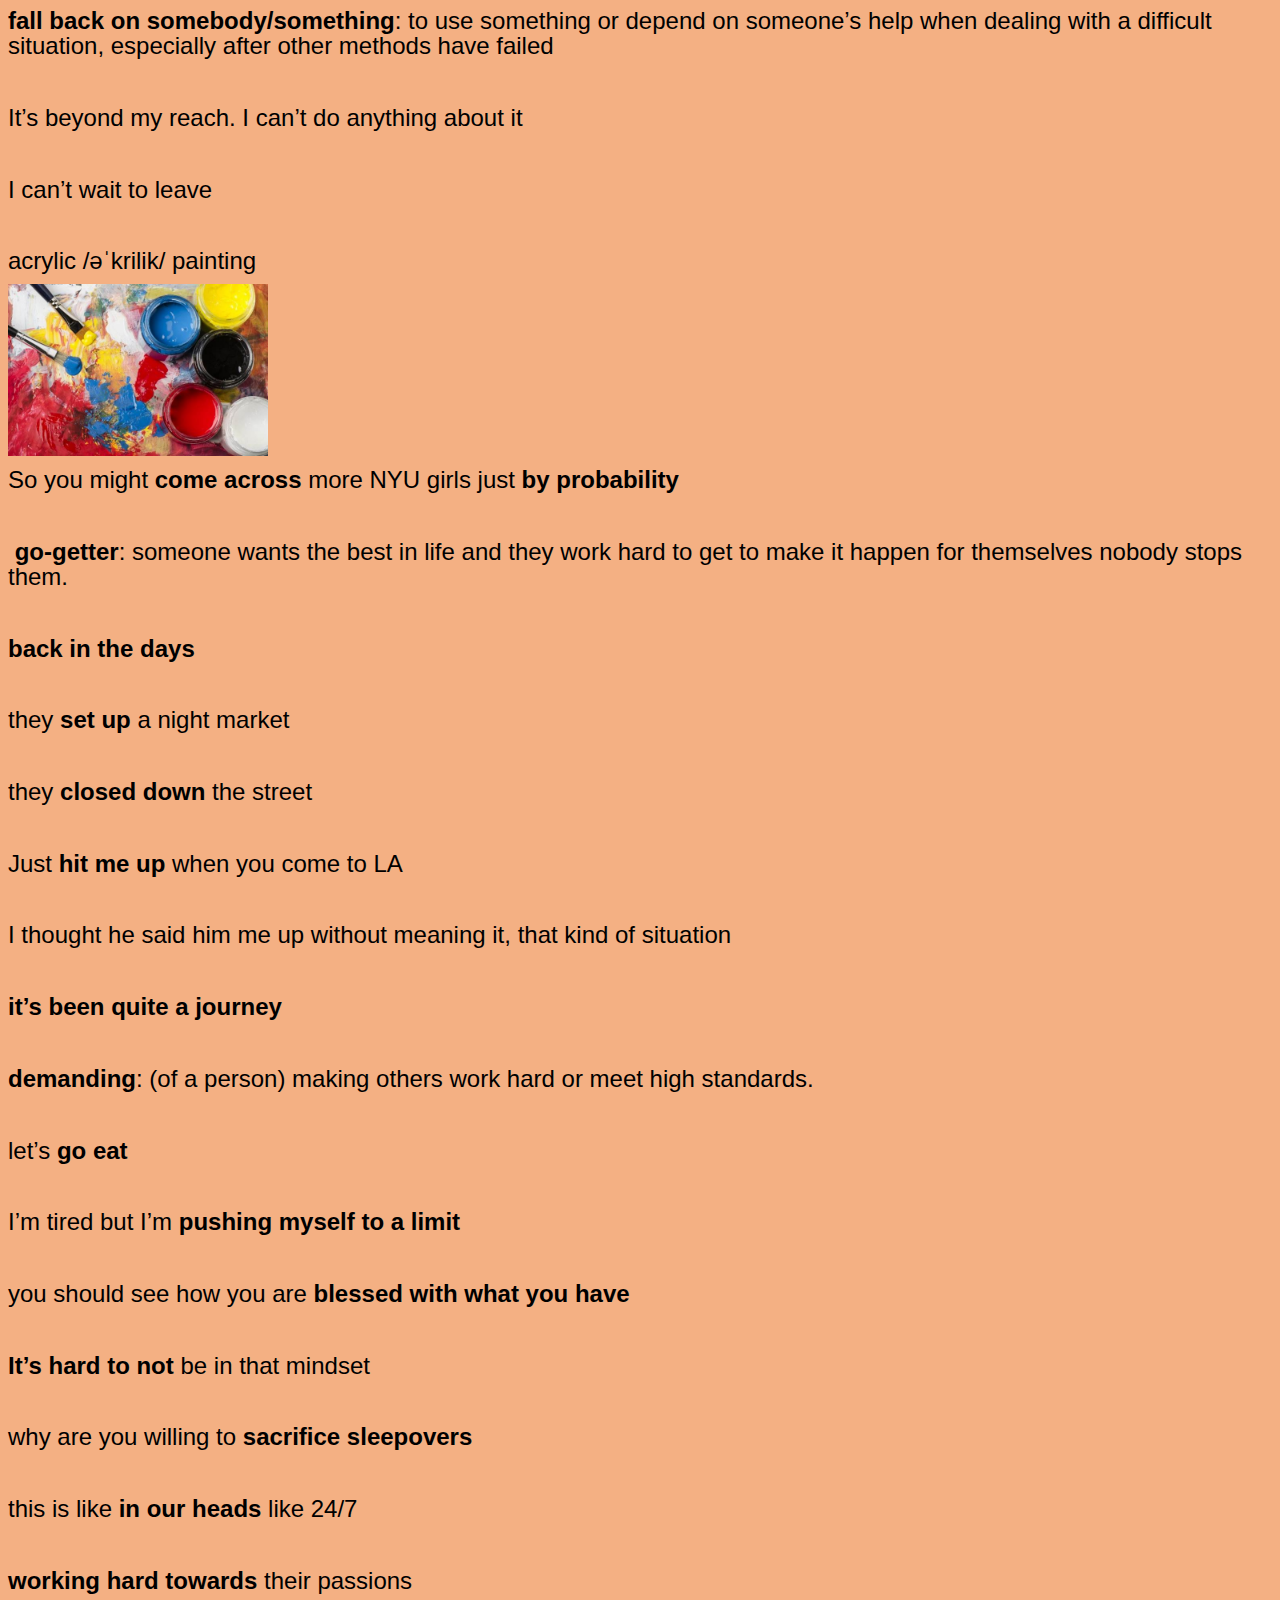
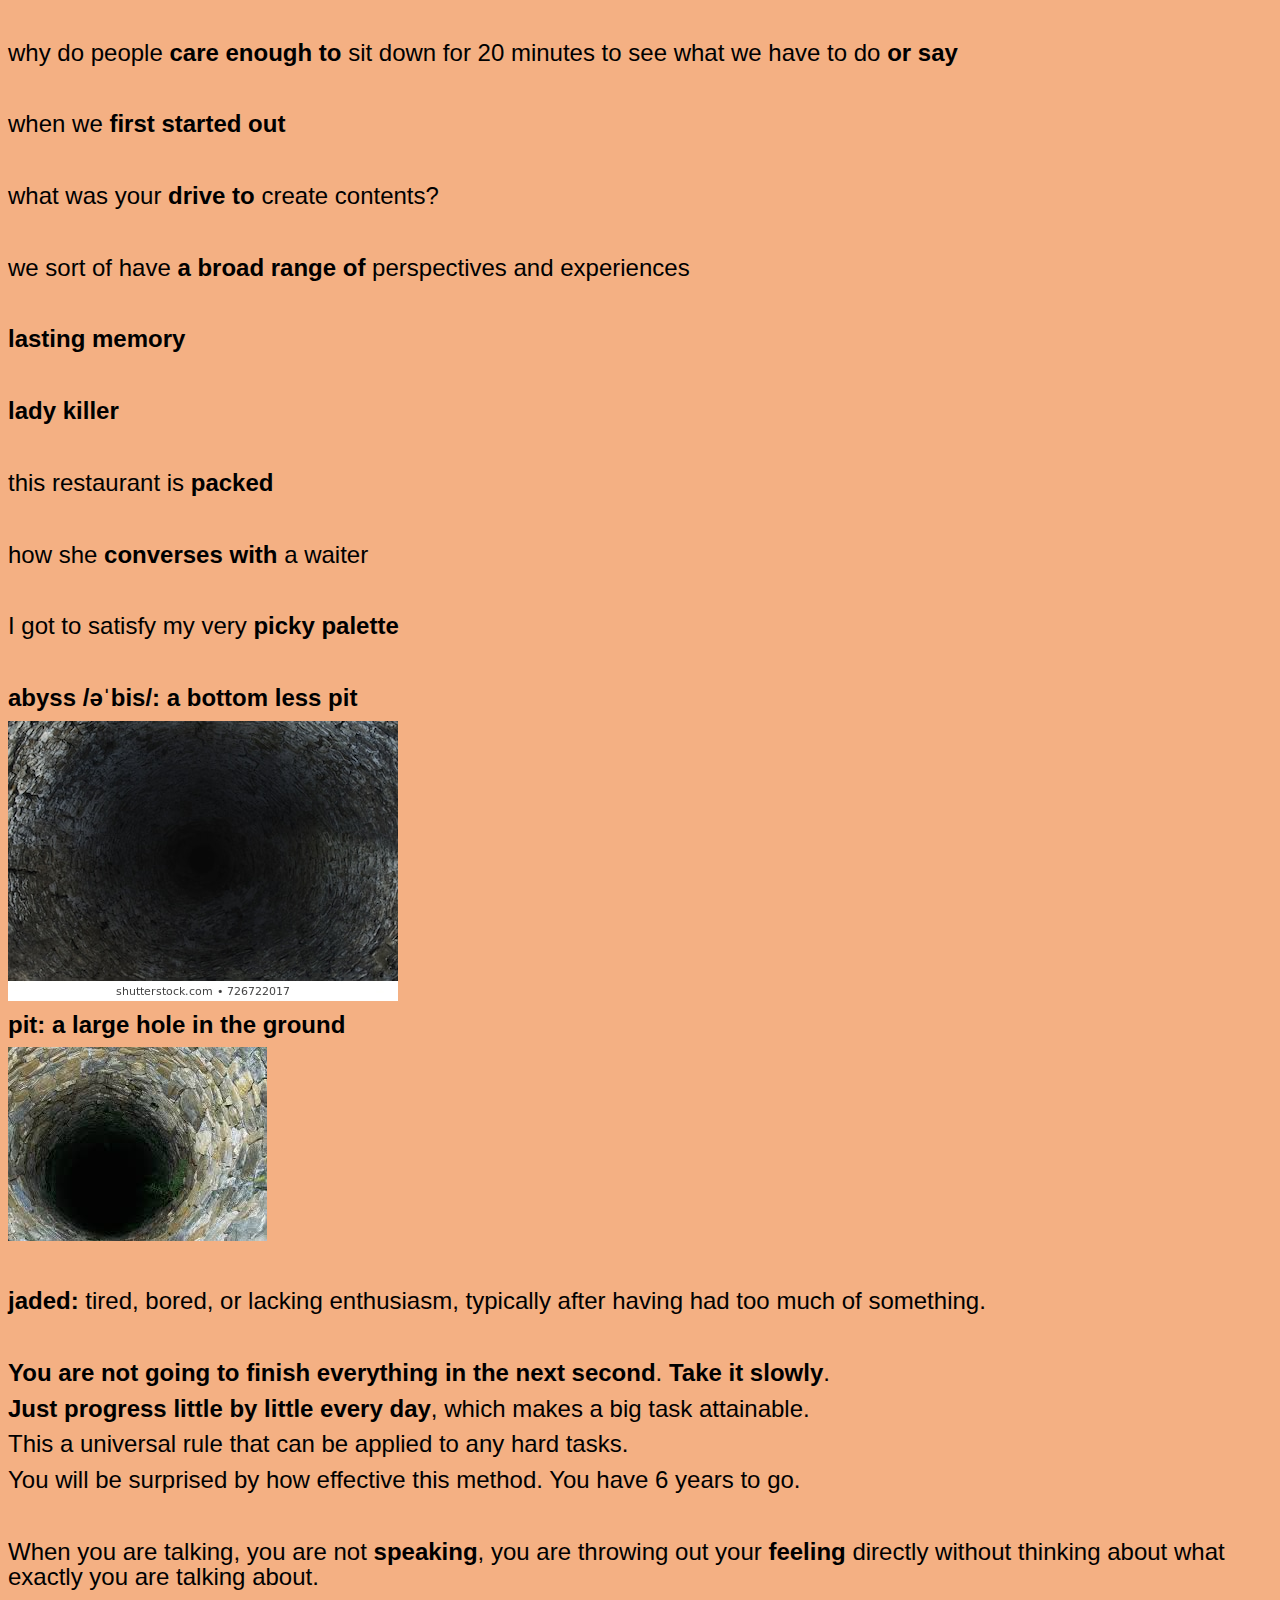
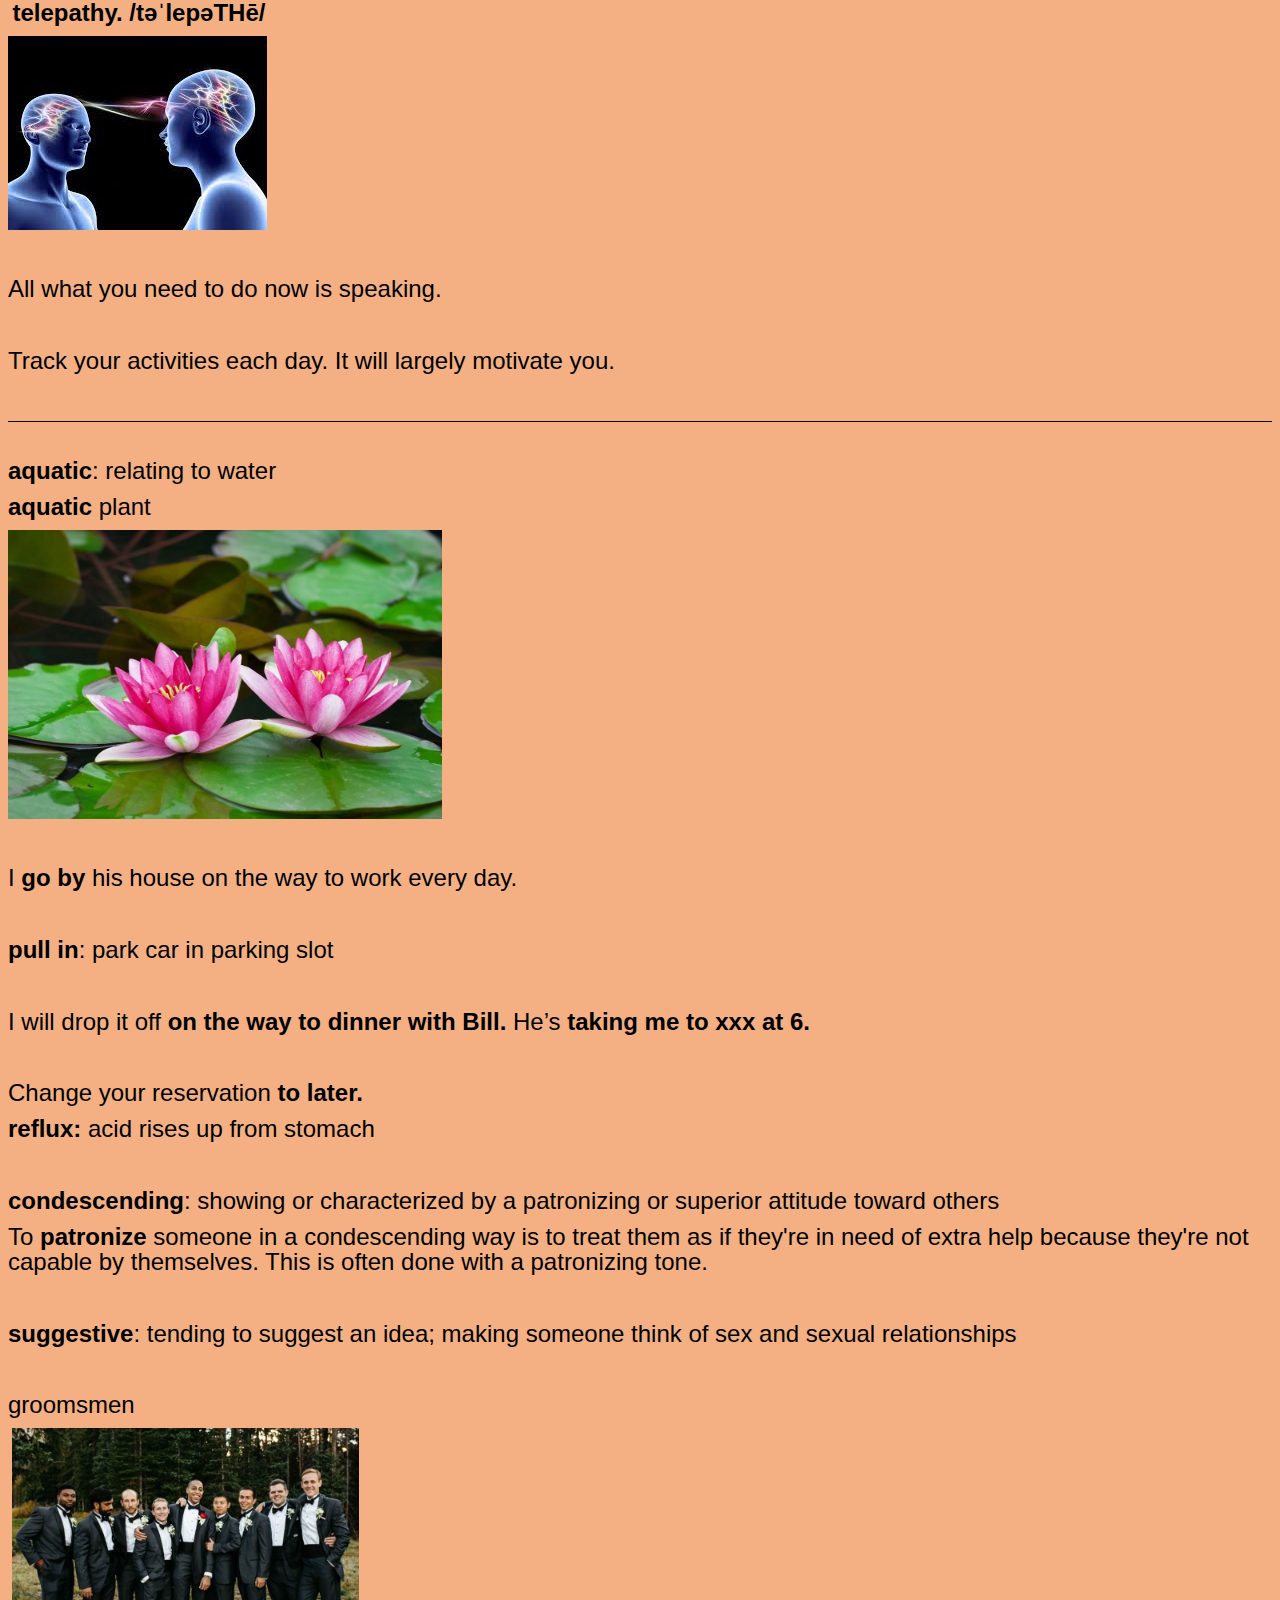
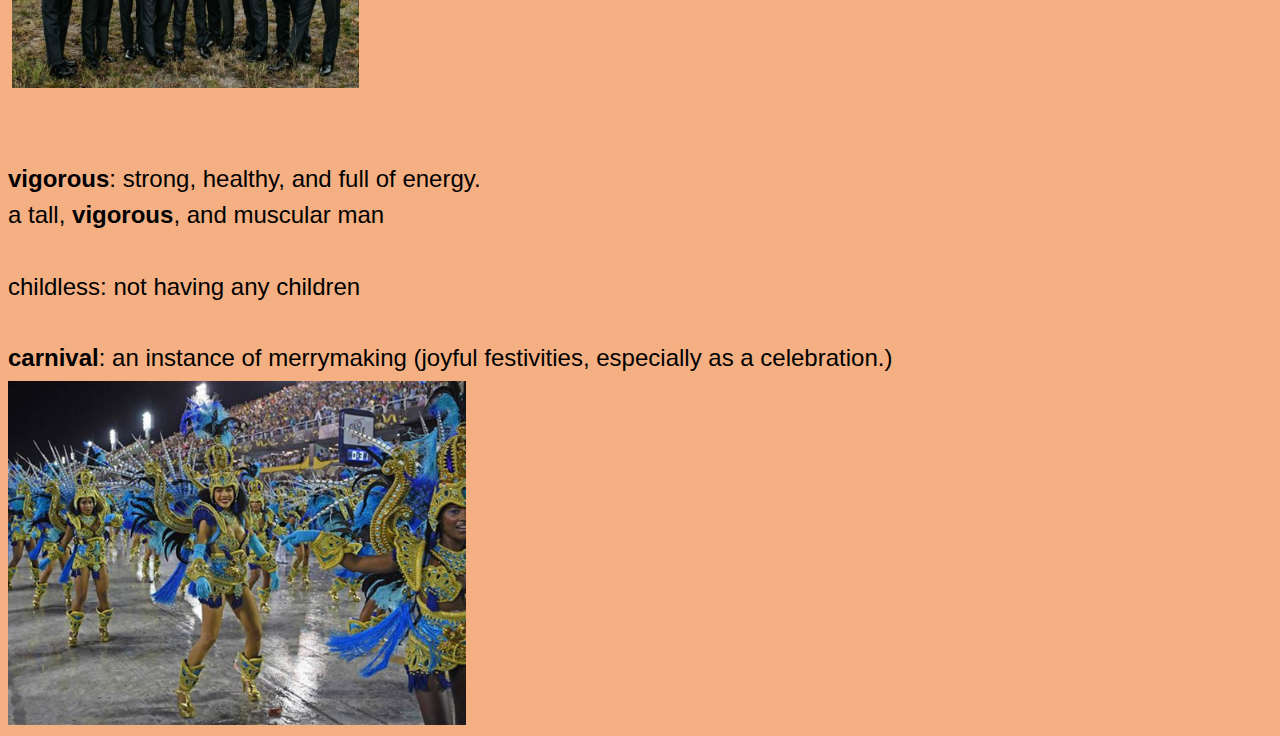
==== commit de486454: "1" ====
--- a/index.html
+++ b/index.html
@@ -24,6 +24,8 @@
 <!--[if gte mso 9]><xml>
  <w:WordDocument>
   <w:Zoom>110</w:Zoom>
+  <w:SpellingState>Clean</w:SpellingState>
+  <w:GrammarState>Clean</w:GrammarState>
   <w:TrackMoves>false</w:TrackMoves>
   <w:TrackFormatting/>
   <w:ValidateAgainstSchemas/>
@@ -727,6 +729,12 @@
 	font-family:"Times New Roman",serif;
 	mso-fareast-font-family:"Times New Roman";
 	mso-fareast-theme-font:minor-fareast;}
+span.SpellE
+	{mso-style-name:"";
+	mso-spl-e:yes;}
+span.GramE
+	{mso-style-name:"";
+	mso-gram-e:yes;}
 .MsoChpDefault
 	{mso-style-type:export-only;
 	mso-default-props:yes;
@@ -781,9 +789,24 @@
 mso-border-bottom-alt:solid windowtext .75pt;padding:0in 0in 1.0pt 0in'>
 
 <p class=MsoNormal style='border:none;mso-border-bottom-alt:solid windowtext .75pt;
-padding:0in;mso-padding-alt:0in 0in 1.0pt 0in'><span style='font-size:18.0pt;
-line-height:105%;font-family:"Arial",sans-serif;mso-fareast-font-family:"Microsoft YaHei"'>It�s
-beyond my reach. I can�t do anything about it<o:p></o:p></span></p>
+padding:0in;mso-padding-alt:0in 0in 1.0pt 0in'><b><span style='font-size:18.0pt;
+line-height:105%;font-family:"Arial",sans-serif;mso-fareast-font-family:"Microsoft YaHei"'>fall
+back on somebody/something</span></b><span style='font-size:18.0pt;line-height:
+105%;font-family:"Arial",sans-serif;mso-fareast-font-family:"Microsoft YaHei"'>:
+to use something or depend on someone�s help when dealing with a difficult
+situation, especially after other methods have failed<o:p></o:p></span></p>
+
+<p class=MsoNormal style='border:none;mso-border-bottom-alt:solid windowtext .75pt;
+padding:0in;mso-padding-alt:0in 0in 1.0pt 0in'><span style='font-size:18.0pt;
+line-height:105%;font-family:"Arial",sans-serif;mso-fareast-font-family:"Microsoft YaHei"'><o:p>&nbsp;</o:p></span></p>
+
+<p class=MsoNormal style='border:none;mso-border-bottom-alt:solid windowtext .75pt;
+padding:0in;mso-padding-alt:0in 0in 1.0pt 0in'><span class=GramE><span
+style='font-size:18.0pt;line-height:105%;font-family:"Arial",sans-serif;
+mso-fareast-font-family:"Microsoft YaHei"'>It�s</span></span><span
+style='font-size:18.0pt;line-height:105%;font-family:"Arial",sans-serif;
+mso-fareast-font-family:"Microsoft YaHei"'> beyond my reach. I <span
+class=GramE>can�t</span> do anything about it<o:p></o:p></span></p>
 
 <p class=MsoNormal style='border:none;mso-border-bottom-alt:solid windowtext .75pt;
 padding:0in;mso-padding-alt:0in 0in 1.0pt 0in'><span style='font-size:18.0pt;
@@ -792,7 +815,7 @@
 <p class=MsoNormal style='border:none;mso-border-bottom-alt:solid windowtext .75pt;
 padding:0in;mso-padding-alt:0in 0in 1.0pt 0in'><span style='font-size:18.0pt;
 line-height:105%;font-family:"Arial",sans-serif;mso-fareast-font-family:"Microsoft YaHei"'>I
-can�t wait to leave<o:p></o:p></span></p>
+<span class=GramE>can�t</span> wait to leave<o:p></o:p></span></p>
 
 <p class=MsoNormal style='border:none;mso-border-bottom-alt:solid windowtext .75pt;
 padding:0in;mso-padding-alt:0in 0in 1.0pt 0in'><span style='font-size:18.0pt;
@@ -801,7 +824,7 @@
 <p class=MsoNormal style='border:none;mso-border-bottom-alt:solid windowtext .75pt;
 padding:0in;mso-padding-alt:0in 0in 1.0pt 0in'><span style='font-size:18.0pt;
 line-height:105%;font-family:"Arial",sans-serif;mso-fareast-font-family:"Microsoft YaHei"'>acrylic
-/&#601;&#712;krilik/ painting <o:p></o:p></span></p>
+/<span class=SpellE>&#601;&#712;krilik</span>/ painting <o:p></o:p></span></p>
 
 <p class=MsoNormal style='border:none;mso-border-bottom-alt:solid windowtext .75pt;
 padding:0in;mso-padding-alt:0in 0in 1.0pt 0in'><span style='mso-no-proof:yes'><!--[if gte vml 1]><v:shapetype
@@ -828,14 +851,17 @@
  style='width:195pt;height:129pt;visibility:visible;mso-wrap-style:square'>
  <v:imagedata src="index_files/image004.jpg" o:title=""/>
 </v:shape><![endif]--><![if !vml]><img width=260 height=172
-src="index_files/image006.jpg" v:shapes="Picture_x0020_6"><![endif]></span><span
+src="index_files/image009.jpg" v:shapes="Picture_x0020_6"><![endif]></span><span
 style='font-size:18.0pt;line-height:105%;font-family:"Arial",sans-serif;
 mso-fareast-font-family:"Microsoft YaHei"'><o:p></o:p></span></p>
 
 <p class=MsoNormal style='border:none;mso-border-bottom-alt:solid windowtext .75pt;
-padding:0in;mso-padding-alt:0in 0in 1.0pt 0in'><span style='font-size:18.0pt;
-line-height:105%;font-family:"Arial",sans-serif;mso-fareast-font-family:"Microsoft YaHei"'>So
-you might <b>come across</b> more NYU girls just <b>by probability</b><o:p></o:p></span></p>
+padding:0in;mso-padding-alt:0in 0in 1.0pt 0in'><span class=GramE><span
+style='font-size:18.0pt;line-height:105%;font-family:"Arial",sans-serif;
+mso-fareast-font-family:"Microsoft YaHei"'>So</span></span><span
+style='font-size:18.0pt;line-height:105%;font-family:"Arial",sans-serif;
+mso-fareast-font-family:"Microsoft YaHei"'> you might <b>come across</b> more
+NYU girls just <b>by probability</b><o:p></o:p></span></p>
 
 <p class=MsoNormal style='border:none;mso-border-bottom-alt:solid windowtext .75pt;
 padding:0in;mso-padding-alt:0in 0in 1.0pt 0in'><b><span style='font-size:18.0pt;
@@ -846,8 +872,8 @@
 line-height:105%;font-family:"Arial",sans-serif;mso-fareast-font-family:"Microsoft YaHei"'><span
 style='mso-spacerun:yes'>�</span>go-getter</span></b><span style='font-size:
 18.0pt;line-height:105%;font-family:"Arial",sans-serif;mso-fareast-font-family:
-"Microsoft YaHei"'>: someone wants the best in life and they work hard to get
-to make it happen for themselves nobody stops them.<o:p></o:p></span></p>
+"Microsoft YaHei"'>: someone wants the best in <span class=GramE>life</span>
+and they work hard to get to make it happen for themselves nobody stops them.<o:p></o:p></span></p>
 
 <p class=MsoNormal style='border:none;mso-border-bottom-alt:solid windowtext .75pt;
 padding:0in;mso-padding-alt:0in 0in 1.0pt 0in'><b><span style='font-size:18.0pt;
@@ -874,7 +900,7 @@
 <p class=MsoNormal style='border:none;mso-border-bottom-alt:solid windowtext .75pt;
 padding:0in;mso-padding-alt:0in 0in 1.0pt 0in'><span style='font-size:18.0pt;
 line-height:105%;font-family:"Arial",sans-serif;mso-fareast-font-family:"Microsoft YaHei"'>they
-<b>closed down</b> the street<o:p></o:p></span></p>
+<span class=GramE><b>closed down</b></span> the street<o:p></o:p></span></p>
 
 <p class=MsoNormal style='border:none;mso-border-bottom-alt:solid windowtext .75pt;
 padding:0in;mso-padding-alt:0in 0in 1.0pt 0in'><span style='font-size:18.0pt;
@@ -899,9 +925,12 @@
 line-height:105%;font-family:"Arial",sans-serif;mso-fareast-font-family:"Microsoft YaHei"'><o:p>&nbsp;</o:p></span></p>
 
 <p class=MsoNormal style='border:none;mso-border-bottom-alt:solid windowtext .75pt;
-padding:0in;mso-padding-alt:0in 0in 1.0pt 0in'><b><span style='font-size:18.0pt;
-line-height:105%;font-family:"Arial",sans-serif;mso-fareast-font-family:"Microsoft YaHei"'>it�s
-been</span></b><span style='font-size:18.0pt;line-height:105%;font-family:"Arial",sans-serif;
+padding:0in;mso-padding-alt:0in 0in 1.0pt 0in'><span class=GramE><b><span
+style='font-size:18.0pt;line-height:105%;font-family:"Arial",sans-serif;
+mso-fareast-font-family:"Microsoft YaHei"'>it�s</span></b></span><b><span
+style='font-size:18.0pt;line-height:105%;font-family:"Arial",sans-serif;
+mso-fareast-font-family:"Microsoft YaHei"'> been</span></b><span
+style='font-size:18.0pt;line-height:105%;font-family:"Arial",sans-serif;
 mso-fareast-font-family:"Microsoft YaHei"'> <b>quite a journey</b><o:p></o:p></span></p>
 
 <p class=MsoNormal style='border:none;mso-border-bottom-alt:solid windowtext .75pt;
@@ -920,18 +949,23 @@
 line-height:105%;font-family:"Arial",sans-serif;mso-fareast-font-family:"Microsoft YaHei"'><o:p>&nbsp;</o:p></span></p>
 
 <p class=MsoNormal style='border:none;mso-border-bottom-alt:solid windowtext .75pt;
-padding:0in;mso-padding-alt:0in 0in 1.0pt 0in'><span style='font-size:18.0pt;
-line-height:105%;font-family:"Arial",sans-serif;mso-fareast-font-family:"Microsoft YaHei"'>let�s
-<b>go eat<o:p></o:p></b></span></p>
-
-<p class=MsoNormal style='border:none;mso-border-bottom-alt:solid windowtext .75pt;
-padding:0in;mso-padding-alt:0in 0in 1.0pt 0in'><span style='font-size:18.0pt;
-line-height:105%;font-family:"Arial",sans-serif;mso-fareast-font-family:"Microsoft YaHei"'><o:p>&nbsp;</o:p></span></p>
-
-<p class=MsoNormal style='border:none;mso-border-bottom-alt:solid windowtext .75pt;
-padding:0in;mso-padding-alt:0in 0in 1.0pt 0in'><span style='font-size:18.0pt;
-line-height:105%;font-family:"Arial",sans-serif;mso-fareast-font-family:"Microsoft YaHei"'>I�m
-tired but I�m <b>pushing myself to a limit</b><o:p></o:p></span></p>
+padding:0in;mso-padding-alt:0in 0in 1.0pt 0in'><span class=GramE><span
+style='font-size:18.0pt;line-height:105%;font-family:"Arial",sans-serif;
+mso-fareast-font-family:"Microsoft YaHei"'>let�s</span></span><span
+style='font-size:18.0pt;line-height:105%;font-family:"Arial",sans-serif;
+mso-fareast-font-family:"Microsoft YaHei"'> <b>go eat<o:p></o:p></b></span></p>
+
+<p class=MsoNormal style='border:none;mso-border-bottom-alt:solid windowtext .75pt;
+padding:0in;mso-padding-alt:0in 0in 1.0pt 0in'><span style='font-size:18.0pt;
+line-height:105%;font-family:"Arial",sans-serif;mso-fareast-font-family:"Microsoft YaHei"'><o:p>&nbsp;</o:p></span></p>
+
+<p class=MsoNormal style='border:none;mso-border-bottom-alt:solid windowtext .75pt;
+padding:0in;mso-padding-alt:0in 0in 1.0pt 0in'><span class=GramE><span
+style='font-size:18.0pt;line-height:105%;font-family:"Arial",sans-serif;
+mso-fareast-font-family:"Microsoft YaHei"'>I�m</span></span><span
+style='font-size:18.0pt;line-height:105%;font-family:"Arial",sans-serif;
+mso-fareast-font-family:"Microsoft YaHei"'> tired but I�m <b>pushing myself to
+a limit</b><o:p></o:p></span></p>
 
 <p class=MsoNormal style='border:none;mso-border-bottom-alt:solid windowtext .75pt;
 padding:0in;mso-padding-alt:0in 0in 1.0pt 0in'><span style='font-size:18.0pt;
@@ -947,11 +981,13 @@
 line-height:105%;font-family:"Arial",sans-serif;mso-fareast-font-family:"Microsoft YaHei"'><o:p>&nbsp;</o:p></span></p>
 
 <p class=MsoNormal style='border:none;mso-border-bottom-alt:solid windowtext .75pt;
-padding:0in;mso-padding-alt:0in 0in 1.0pt 0in'><b><span style='font-size:18.0pt;
-line-height:105%;font-family:"Arial",sans-serif;mso-fareast-font-family:"Microsoft YaHei"'>It�s
-hard to not</span></b><span style='font-size:18.0pt;line-height:105%;
-font-family:"Arial",sans-serif;mso-fareast-font-family:"Microsoft YaHei"'> be
-in that mindset<o:p></o:p></span></p>
+padding:0in;mso-padding-alt:0in 0in 1.0pt 0in'><span class=GramE><b><span
+style='font-size:18.0pt;line-height:105%;font-family:"Arial",sans-serif;
+mso-fareast-font-family:"Microsoft YaHei"'>It�s</span></b></span><b><span
+style='font-size:18.0pt;line-height:105%;font-family:"Arial",sans-serif;
+mso-fareast-font-family:"Microsoft YaHei"'> hard to not</span></b><span
+style='font-size:18.0pt;line-height:105%;font-family:"Arial",sans-serif;
+mso-fareast-font-family:"Microsoft YaHei"'> be in that mindset<o:p></o:p></span></p>
 
 <p class=MsoNormal style='border:none;mso-border-bottom-alt:solid windowtext .75pt;
 padding:0in;mso-padding-alt:0in 0in 1.0pt 0in'><span style='font-size:18.0pt;
@@ -960,7 +996,7 @@
 <p class=MsoNormal style='border:none;mso-border-bottom-alt:solid windowtext .75pt;
 padding:0in;mso-padding-alt:0in 0in 1.0pt 0in'><span style='font-size:18.0pt;
 line-height:105%;font-family:"Arial",sans-serif;mso-fareast-font-family:"Microsoft YaHei"'>why
-are you willing to <b>sacrifice sleepovers</b><o:p></o:p></span></p>
+are you willing to <b>sacrifice <span class=GramE>sleepovers</span></b><o:p></o:p></span></p>
 
 <p class=MsoNormal style='border:none;mso-border-bottom-alt:solid windowtext .75pt;
 padding:0in;mso-padding-alt:0in 0in 1.0pt 0in'><span style='font-size:18.0pt;
@@ -990,7 +1026,7 @@
 padding:0in;mso-padding-alt:0in 0in 1.0pt 0in'><span style='font-size:18.0pt;
 line-height:105%;font-family:"Arial",sans-serif;mso-fareast-font-family:"Microsoft YaHei"'>why
 do people <b>care enough to</b> sit down for 20 minutes to see what we have to
-do <b>or say</b><o:p></o:p></span></p>
+do <b>or <span class=GramE>say</span></b><o:p></o:p></span></p>
 
 <p class=MsoNormal style='border:none;mso-border-bottom-alt:solid windowtext .75pt;
 padding:0in;mso-padding-alt:0in 0in 1.0pt 0in'><span style='font-size:18.0pt;
@@ -1071,7 +1107,7 @@
 <p class=MsoNormal style='border:none;mso-border-bottom-alt:solid windowtext .75pt;
 padding:0in;mso-padding-alt:0in 0in 1.0pt 0in'><b><span style='font-size:18.0pt;
 line-height:105%;font-family:"Arial",sans-serif;mso-fareast-font-family:"Microsoft YaHei"'>abyss
-/&#601;&#712;bis/: a bottom less pit<o:p></o:p></span></b></p>
+/<span class=SpellE>&#601;&#712;bis</span>/: a bottom less pit<o:p></o:p></span></b></p>
 
 <p class=MsoNormal style='border:none;mso-border-bottom-alt:solid windowtext .75pt;
 padding:0in;mso-padding-alt:0in 0in 1.0pt 0in'><span style='mso-no-proof:yes'><!--[if gte vml 1]><v:shape
@@ -1155,7 +1191,7 @@
 line-height:105%;font-family:"Arial",sans-serif'><span
 style='mso-spacerun:yes'>�</span></span><b><span style='font-size:18.0pt;
 line-height:105%;font-family:"Arial",sans-serif;mso-fareast-font-family:"Microsoft YaHei"'>telepathy.
-/t&#601;&#712;lep&#601;TH&#275;/<o:p></o:p></span></b></p>
+/<span class=SpellE>t&#601;&#712;lep&#601;TH&#275;</span>/<o:p></o:p></span></b></p>
 
 <p class=MsoNormal style='border:none;mso-border-bottom-alt:solid windowtext .75pt;
 padding:0in;mso-padding-alt:0in 0in 1.0pt 0in'><b style='mso-bidi-font-weight:
@@ -1212,7 +1248,7 @@
  visibility:visible;mso-wrap-style:square'>
  <v:imagedata src="index_files/image003.jpg" o:title=""/>
 </v:shape><![endif]--><![if !vml]><img width=434 height=289
-src="index_files/image012.jpg" v:shapes="Picture_x0020_3"><![endif]></span><span
+src="index_files/image010.jpg" v:shapes="Picture_x0020_3"><![endif]></span><span
 style='font-size:18.0pt;line-height:105%;font-family:"Arial",sans-serif;
 mso-fareast-font-family:"Microsoft YaHei"'><o:p></o:p></span></p>
 
@@ -1236,8 +1272,8 @@
 
 <p class=MsoNormal><span style='font-size:18.0pt;line-height:105%;font-family:
 "Arial",sans-serif;mso-fareast-font-family:"Microsoft YaHei"'>I will drop it
-off <b>on the way to</b> <b>dinner with Bill. </b>He�s <b>taking me to xxx at
-6.<o:p></o:p></b></span></p>
+off <b>on the way to</b> <b>dinner with Bill. </b><span class=GramE>He�s</span>
+<b>taking me to xxx at 6.<o:p></o:p></b></span></p>
 
 <p class=MsoNormal><b><span style='font-size:18.0pt;line-height:105%;
 font-family:"Arial",sans-serif;mso-fareast-font-family:"Microsoft YaHei"'><o:p>&nbsp;</o:p></span></b></p>
@@ -1249,22 +1285,25 @@
 <p class=MsoNormal><b><span style='font-size:18.0pt;line-height:105%;
 font-family:"Arial",sans-serif;mso-fareast-font-family:"Microsoft YaHei"'>reflux:
 </span></b><span style='font-size:18.0pt;line-height:105%;font-family:"Arial",sans-serif;
-mso-fareast-font-family:"Microsoft YaHei"'>acid rises up from stomach<o:p></o:p></span></p>
+mso-fareast-font-family:"Microsoft YaHei"'>acid <span class=GramE>rises up</span>
+from stomach<o:p></o:p></span></p>
 
 <p class=MsoNormal><span style='font-size:18.0pt;line-height:105%;font-family:
 "Arial",sans-serif;mso-fareast-font-family:"Microsoft YaHei"'><o:p>&nbsp;</o:p></span></p>
 
-<p class=MsoNormal><b><span style='font-size:18.0pt;line-height:105%;
-font-family:"Arial",sans-serif;mso-fareast-font-family:"Microsoft YaHei"'>condescending</span></b><span
-style='font-size:18.0pt;line-height:105%;font-family:"Arial",sans-serif;
-mso-fareast-font-family:"Microsoft YaHei"'>: showing or characterized by a
+<p class=MsoNormal><span class=GramE><b><span style='font-size:18.0pt;
+line-height:105%;font-family:"Arial",sans-serif;mso-fareast-font-family:"Microsoft YaHei"'>condescending</span></b><span
+style='font-size:18.0pt;line-height:105%;font-family:"Arial",sans-serif;
+mso-fareast-font-family:"Microsoft YaHei"'>:</span></span><span
+style='font-size:18.0pt;line-height:105%;font-family:"Arial",sans-serif;
+mso-fareast-font-family:"Microsoft YaHei"'> showing or characterized by a
 patronizing or superior attitude toward others<o:p></o:p></span></p>
 
 <p class=MsoNormal><span style='font-size:18.0pt;line-height:105%;font-family:
 "Arial",sans-serif;mso-fareast-font-family:"Microsoft YaHei"'>To <b>patronize</b>
-someone in a condescending way is to treat them as if they're in need of extra
-help because they're not capable by themselves. This is often done with a
-patronizing tone.<o:p></o:p></span></p>
+someone in a condescending way is to treat them as if <span class=GramE>they're</span>
+in need of extra help because they're not capable by themselves. This is often
+done with a patronizing tone.<o:p></o:p></span></p>
 
 <p class=MsoNormal><span style='font-size:18.0pt;line-height:105%;font-family:
 "Arial",sans-serif;mso-fareast-font-family:"Microsoft YaHei"'><o:p>&nbsp;</o:p></span></p>
@@ -1288,7 +1327,7 @@
  style='width:260.1pt;height:195pt;visibility:visible;mso-wrap-style:square'>
  <v:imagedata src="index_files/image005.jpg" o:title="A Complete List of Groomsmen Duties in Detail"/>
 </v:shape><![endif]--><![if !vml]><img width=347 height=260
-src="index_files/image013.jpg"
+src="index_files/image011.jpg"
 alt="A Complete List of Groomsmen Duties in Detail" v:shapes="Picture_x0020_1"><![endif]></span></span><span
 style='font-size:18.0pt;line-height:105%;font-family:"Arial",sans-serif;
 mso-fareast-font-family:"Microsoft YaHei"'><o:p></o:p></span></p>
@@ -1331,7 +1370,7 @@
  style='width:343.8pt;height:258.3pt;visibility:visible;mso-wrap-style:square'>
  <v:imagedata src="index_files/image007.jpg" o:title="COVID-19 delays Rio's Carnival for first time in a century | Pittsburgh  Post-Gazette"/>
 </v:shape><![endif]--><![if !vml]><img width=458 height=344
-src="index_files/image014.jpg"
+src="index_files/image015.jpg"
 alt="COVID-19 delays Rio's Carnival for first time in a century | Pittsburgh  Post-Gazette"
 v:shapes="Picture_x0020_2"><![endif]></span><span style='font-size:18.0pt;
 line-height:105%;font-family:"Arial",sans-serif'><o:p></o:p></span></p>
